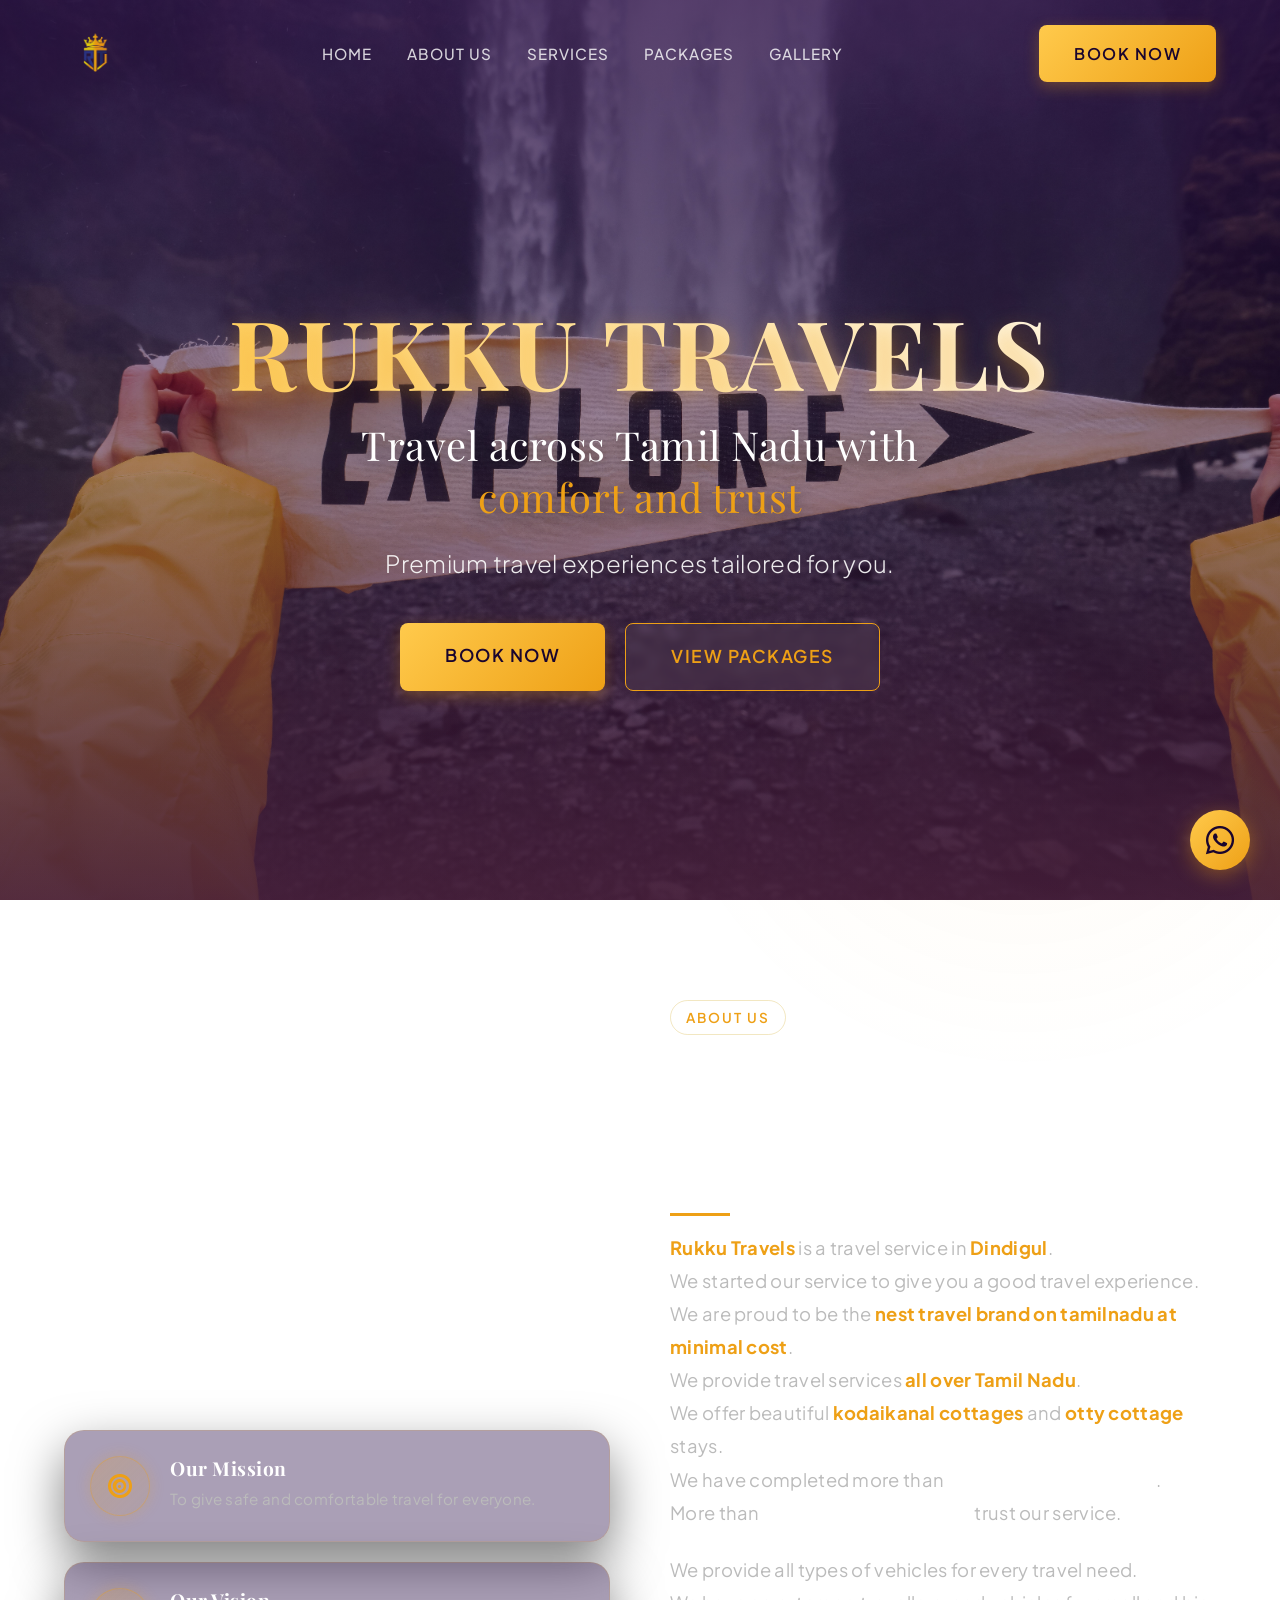
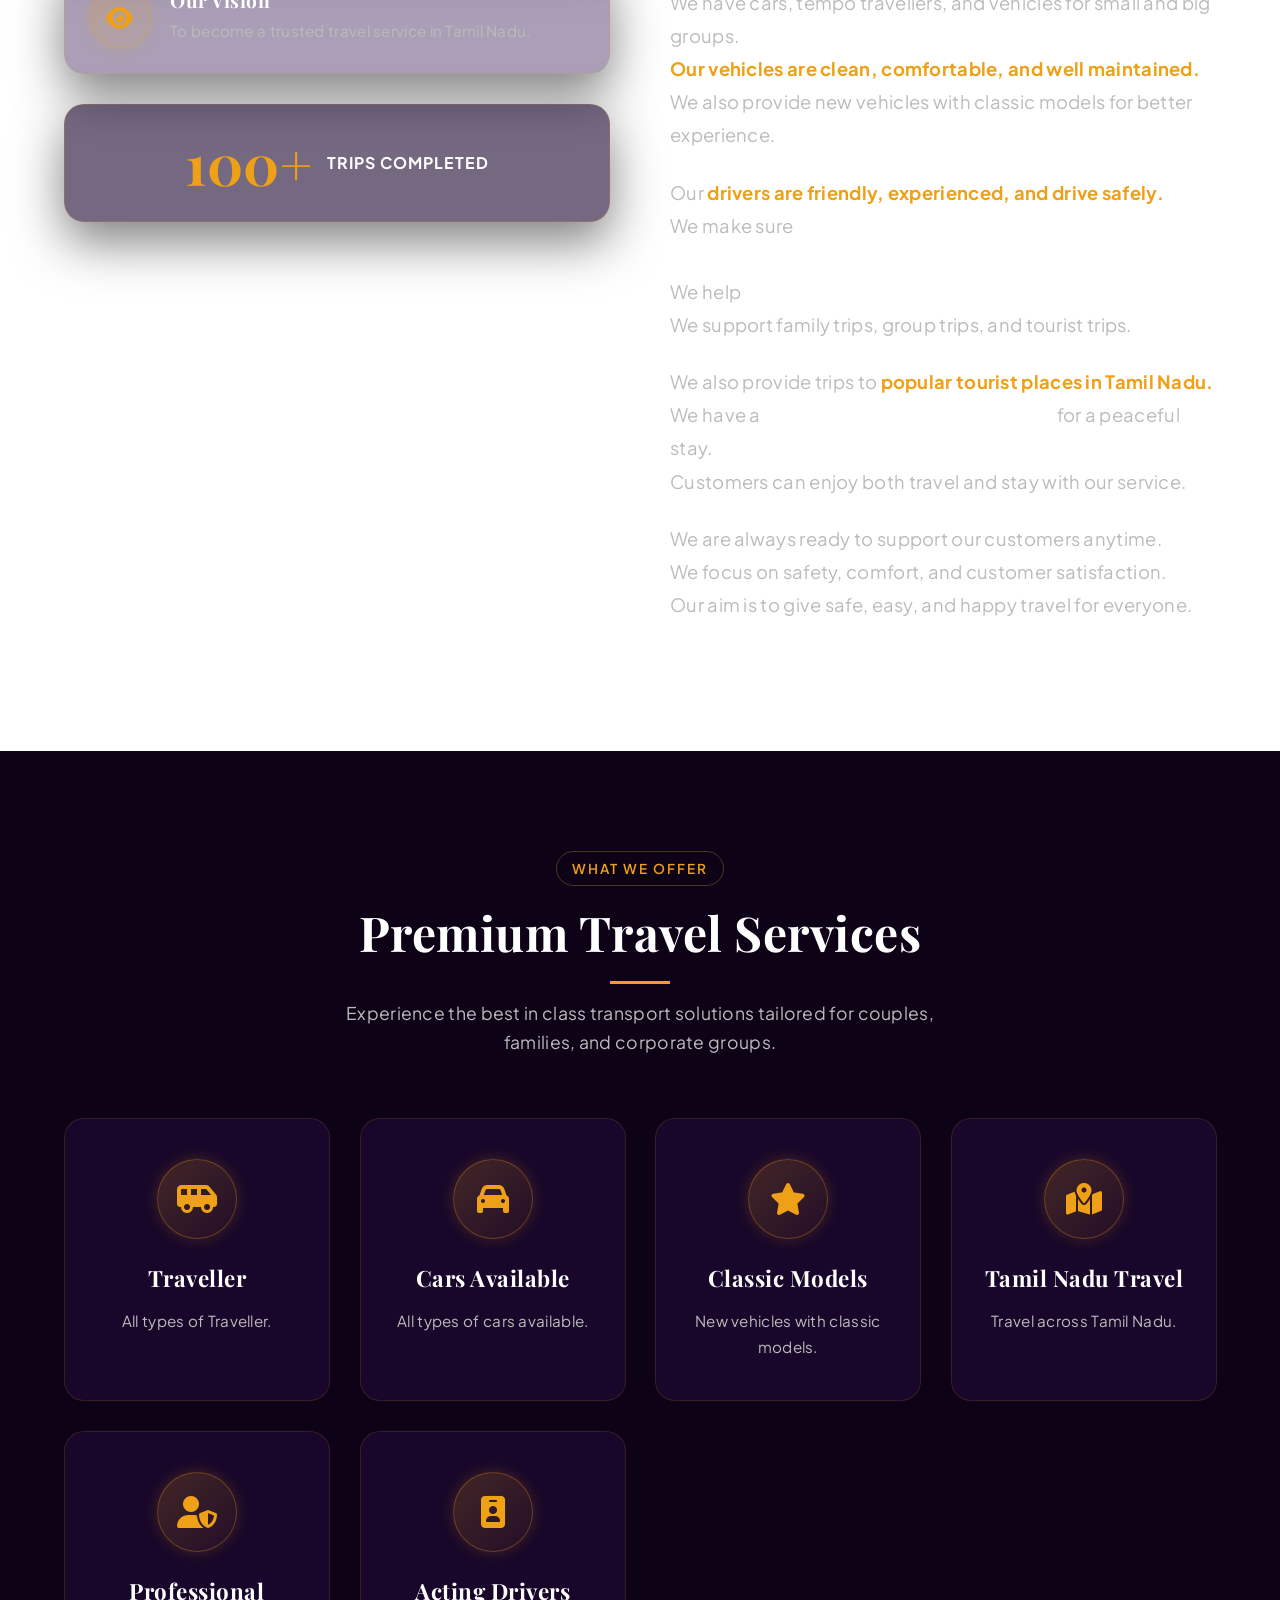
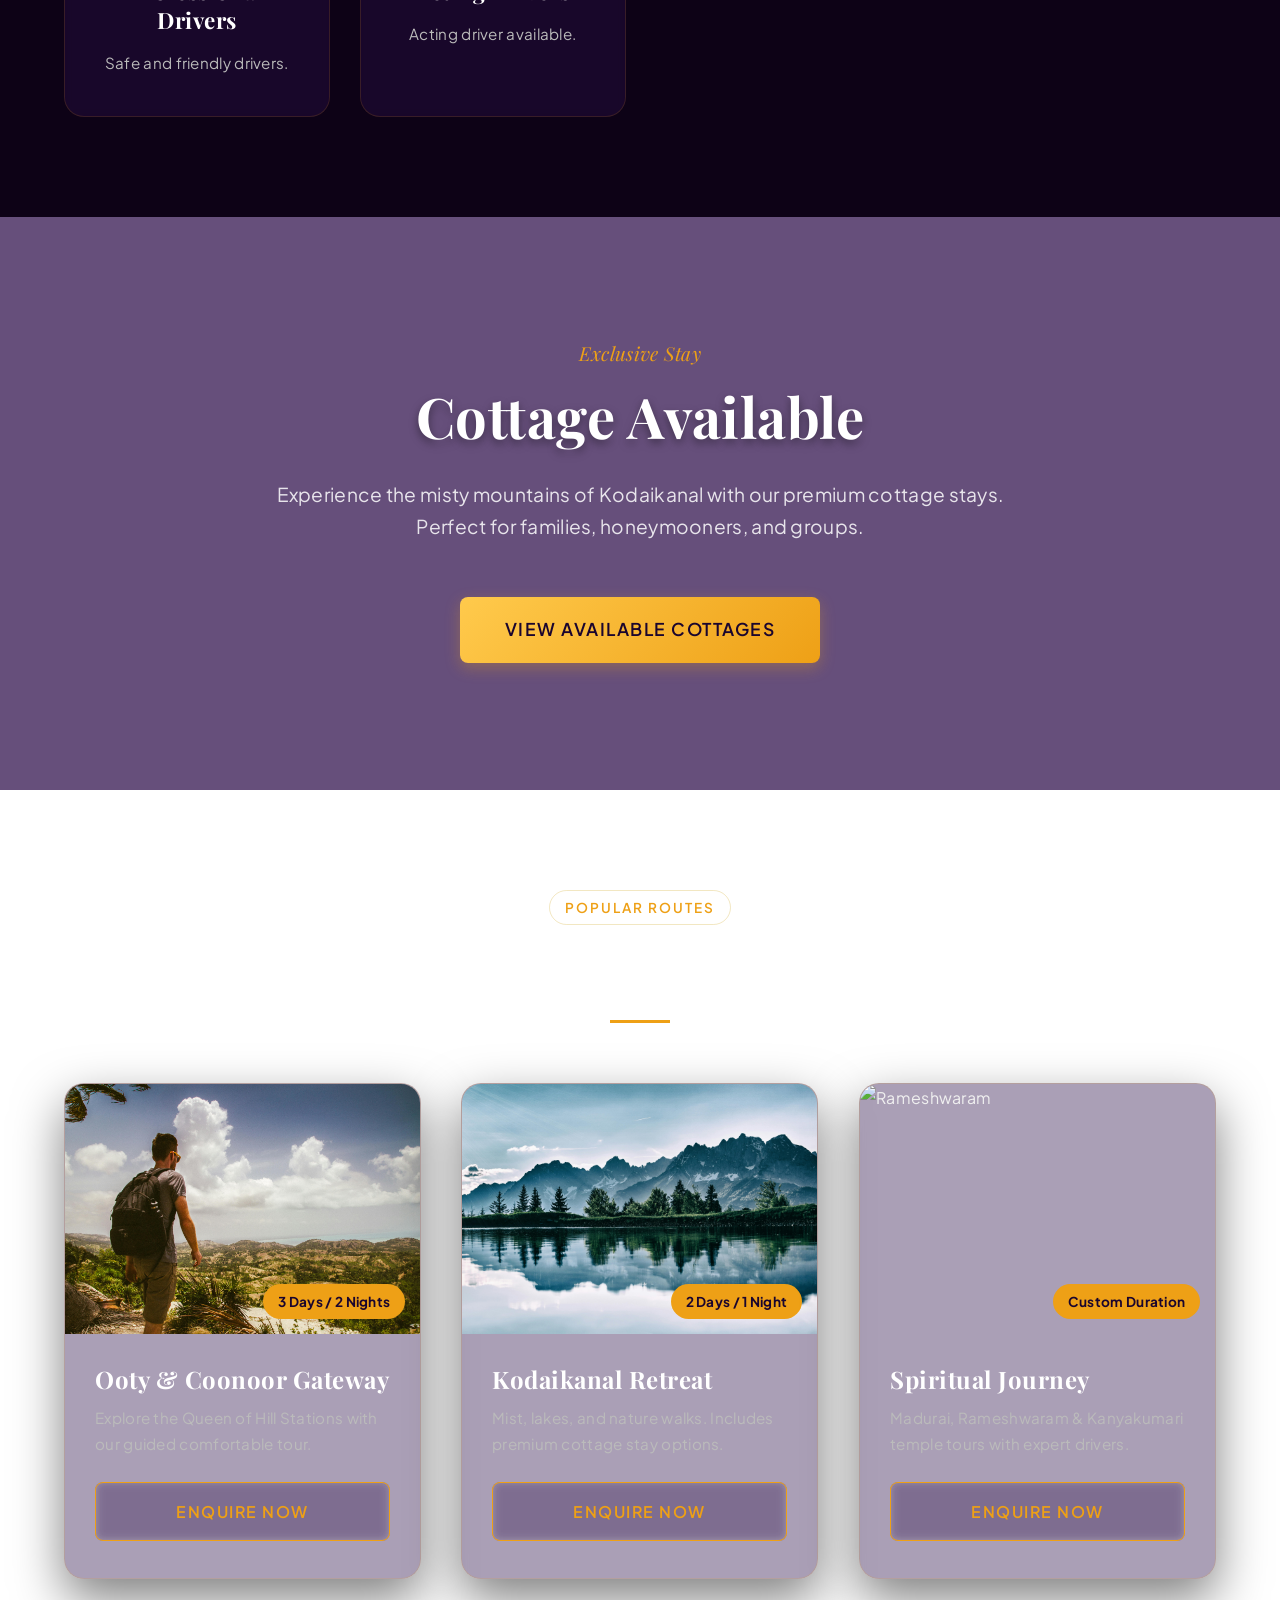
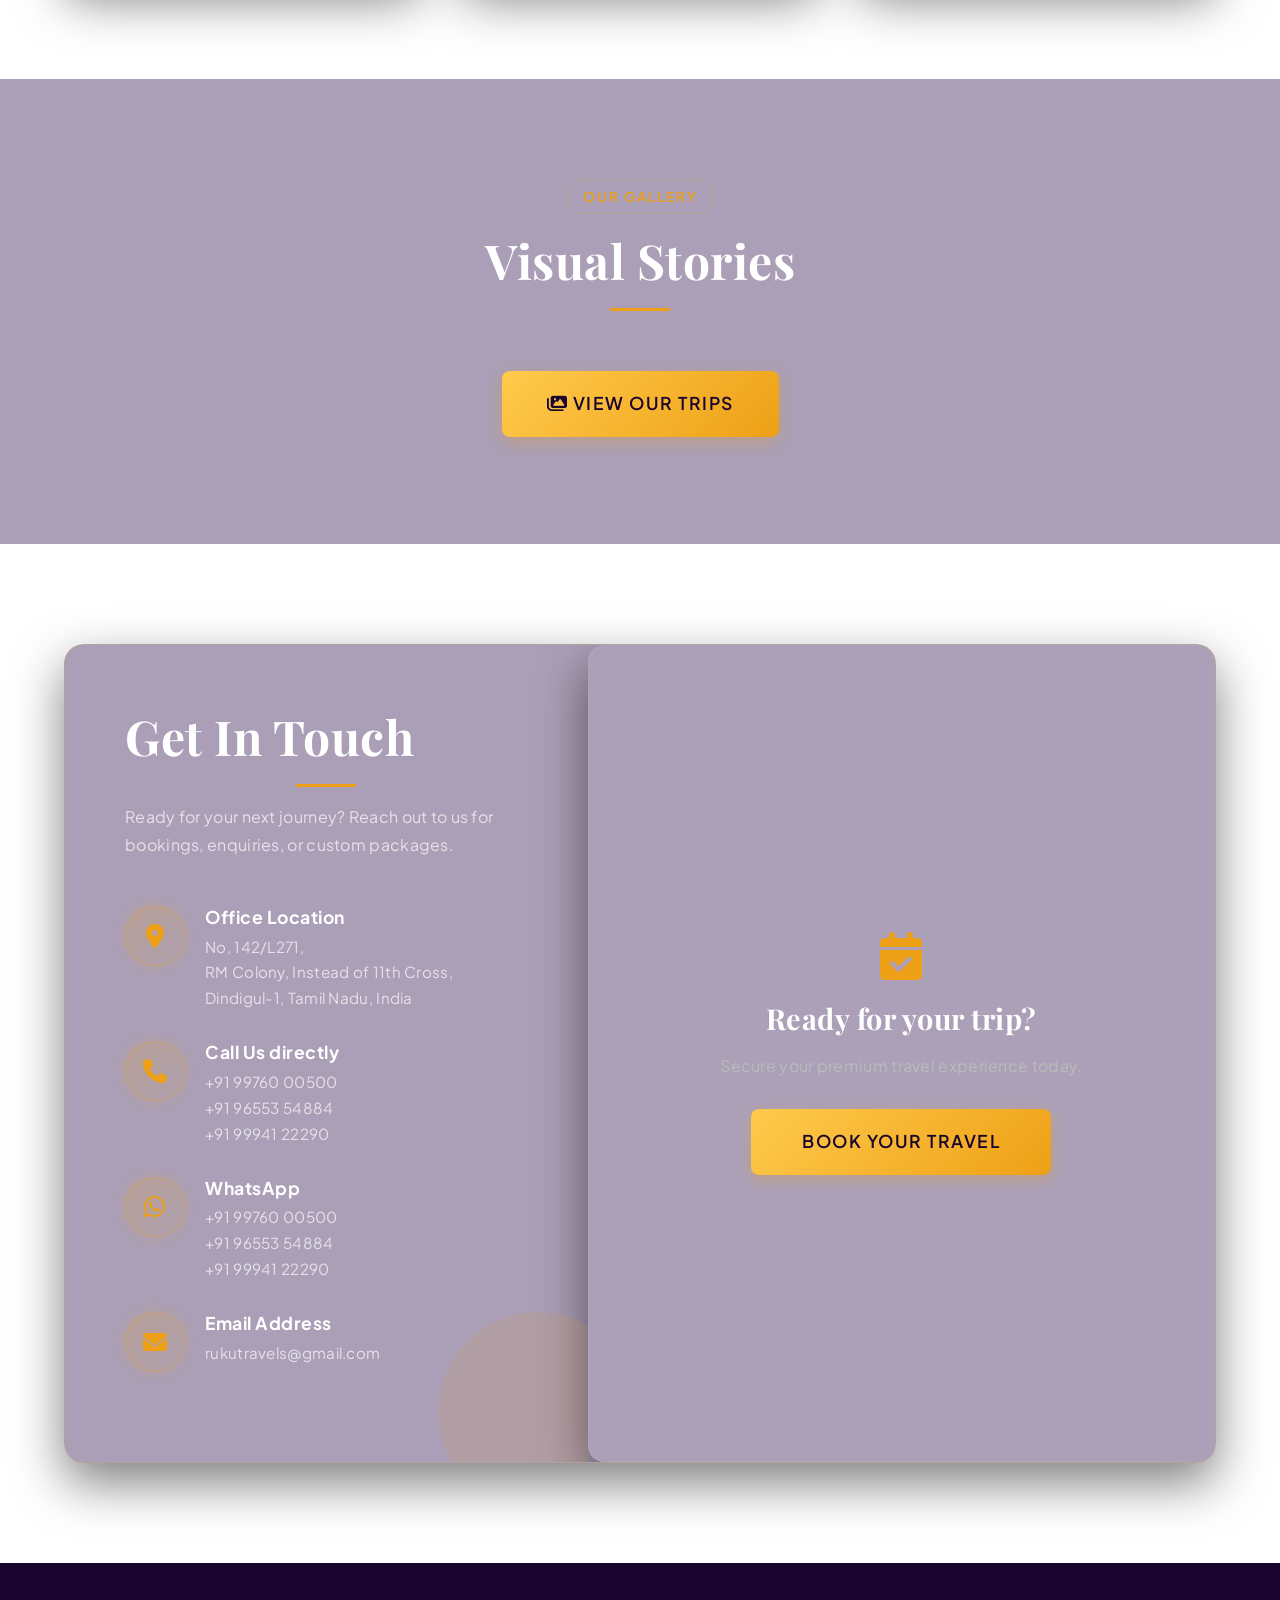
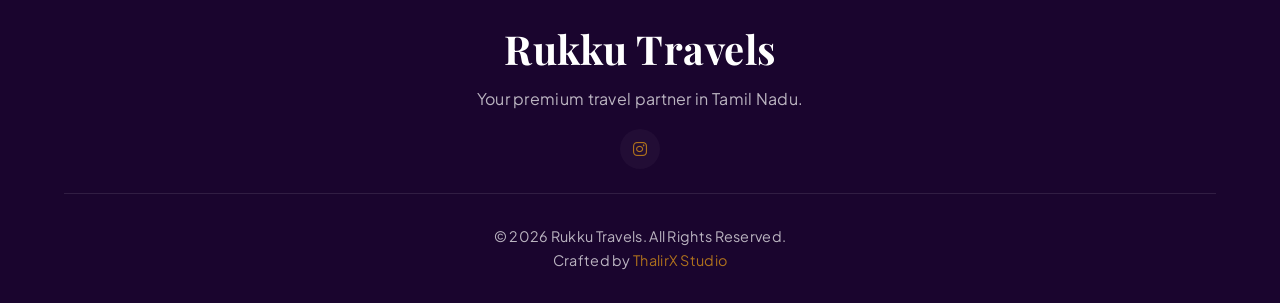
==== index.html @ b8fa9805 "features" ====
<!DOCTYPE html>
<html lang="en">

<head>
    <meta charset="UTF-8">
    <meta name="viewport" content="width=device-width, initial-scale=1.0">
    <title>Rukku Travels | Premium Car Rentals & Tours from Dindigul</title>
    <meta name="description" content="Experience authentic South India with Rukku Travels. Offering luxury car rentals, premium Kodaikanal cottages, and expertly guided spiritual & hill station tours.">
    <meta name="keywords" content="rukku travels, kodaikanal car rental, travel agency in dindigul, best cottages in kodaikanal, luxury car rental dindigul, tamil nadu spiritual tours">
    <meta name="author" content="thalirxtech">
    <meta name="robots" content="index, follow">
    <link rel="canonical" href="https://rukku-travels.com/">
    <meta property="og:site_name" content="Rukku Travels">
    <meta property="og:title" content="Rukku Travels | Premium Car Rentals & Tours from Dindigul">
    <meta property="og:description" content="Experience premium luxury car rentals, cottage bookings, and curated hill station tours based in Dindigul, Tamil Nadu.">
    <meta property="og:type" content="website">
    <meta property="og:image" content="https://rukku-travels.com/assets/images/logo.png">
    <meta name="twitter:card" content="summary_large_image">
    <meta name="twitter:title" content="Rukku Travels | Premium Car Rentals & Tours from Dindigul">
    <meta name="twitter:description" content="Authentic South India with Rukku Travels. Luxury car rentals and premium Kodaikanal cottages.">
    <!-- JSON-LD Schema -->
    <script type="application/ld+json">
    {
      "@context": "https://schema.org",
      "@type": "TravelAgency",
      "name": "Rukku Travels",
      "image": "https://rukku-travels.com/assets/images/logo.png",
      "description": "Premium luxury car rentals, cottage bookings, and curated hill station and spiritual tours based in Dindigul, Tamil Nadu.",
      "@id": "https://rukku-travels.com",
      "url": "https://rukku-travels.com",
      "telephone": "+91-9976000500",
      "address": {
        "@type": "PostalAddress",
        "streetAddress": "Dindigul",
        "addressLocality": "Dindigul",
        "addressRegion": "Tamil Nadu",
        "postalCode": "624001",
        "addressCountry": "IN"
      },
      "geo": {
        "@type": "GeoCoordinates",
        "latitude": 10.3624,
        "longitude": 77.9695
      },
      "areaServed": ["Tamil Nadu", "Kodaikanal", "Madurai", "Chennai"]
    }
    </script>
    <!-- Google Fonts for Premium Typography -->
    <link rel="preconnect" href="https://fonts.googleapis.com">
    <link rel="preconnect" href="https://fonts.gstatic.com" crossorigin>
    <link
        href="https://fonts.googleapis.com/css2?family=Playfair+Display:wght@500;700&family=Plus+Jakarta+Sans:wght@300;400;500;600;700&display=swap"
        rel="stylesheet">
    <!-- Font Awesome for Icons -->
    <link rel="stylesheet" href="https://cdnjs.cloudflare.com/ajax/libs/font-awesome/6.4.0/css/all.min.css">
    <link rel="stylesheet" href="css/styles.css">
</head>

<body>
    <!-- Sparkles Container -->
    <div id="sparkles-container"></div>

    <!-- Preloader -->
    <div class="preloader">
        <div class="loader-logo">RTT</div>
        <div class="loader-line"></div>
    </div>

    <!-- Sticky Glassmorphism Header -->
    <header class="header">
        <div class="container header-container">
            <a href="#" class="logo">
                <span class="logo-icon"><img src="assets/images/logo.png" alt="RT Logo"></span>
            </a>

            <nav class="nav">
                <ul class="nav-list">
                    <li><a href="#home" class="nav-link">Home</a></li>
                    <li><a href="#about" class="nav-link">About Us</a></li>
                    <li><a href="#services" class="nav-link">Services</a></li>
                    <li><a href="#packages" class="nav-link">Packages</a></li>
                    <li><a href="#gallery" class="nav-link">Gallery</a></li>
                </ul>
            </nav>

            <div class="header-cta">
                <a href="#contact" class="btn btn-primary btn-ripple">Book Now</a>
                <button class="mobile-toggle"><i class="fa-solid fa-bars"></i></button>
            </div>
        </div>
    </header>

    <main>
        <!-- Hero Section -->
        <section id="home" class="hero">
            <div class="hero-bg" id="hero-bg-container">
            </div>
            <div class="hero-overlay"></div>
            <div class="container hero-content text-center">
                <h2 class="agency-title">Rukku Travels</h2>
                <h1 class="hero-title">Travel across Tamil Nadu with <br><span class="text-gold">comfort and
                        trust</span></h1>
                <p class="hero-subtitle">Premium travel experiences tailored for you.</p>
                <div class="hero-actions">
                    <a href="#contact" class="btn btn-primary btn-lg btn-ripple">Book Now</a>
                    <a href="#packages" class="btn btn-outline btn-lg">View Packages</a>
                </div>
            </div>
        </section>

        <!-- About Section -->
        <section id="about" class="about section-padding">
            <div class="container">
                <div class="about-grid">
                    <!-- Left Side: Mission, Vision, Trips Completed -->
                    <div class="about-stats scroll-reveal-left">
                        <div class="mission-vision">
                            <div class="mv-box">
                                <i class="fa-solid fa-bullseye icon-gold"></i>
                                <div>
                                    <h4>Our Mission</h4>
                                    <p>To give safe and comfortable travel for everyone.</p>
                                </div>
                            </div>
                            <div class="mv-box">
                                <i class="fa-solid fa-eye icon-gold"></i>
                                <div>
                                    <h4>Our Vision</h4>
                                    <p>To become a trusted travel service in Tamil Nadu.</p>
                                </div>
                            </div>
                            <div class="experience-badge glass-card"
                                style="position: relative; bottom: auto; left: auto; margin-top: 10px; width: 100%; box-shadow: var(--shadow-heavy); justify-content: center;">
                                <h3>100+</h3>
                                <p>Trips Completed</p>
                            </div>
                        </div>
                    </div>

                    <!-- Right Side: About Text -->
                    <div class="about-text scroll-reveal-right">
                        <span class="section-badge">About Us</span>
                        <h2 class="section-title">Your Trusted <br>Travel Partner</h2>
                        <div class="section-desc" style="margin-left: 0; color: var(--text-muted); line-height: 1.8;">
                            <p>
                                <strong class="text-gold">Rukku Travels</strong> is a travel service in <strong
                                    class="text-gold">Dindigul</strong>.<br>
                                We started our service to give you a good travel experience. We are proud to be the <strong class="text-gold">nest travel brand on tamilnadu at minimal cost</strong>.<br>
                                We provide travel services <strong class="text-gold">all over Tamil Nadu</strong>.<br>
                                We offer beautiful <strong class="text-gold">kodaikanal cottages</strong> and <strong class="text-gold">otty cottage</strong> stays.<br>
                                We have completed more than <strong class="text-white">100+ trips successfully</strong>.<br>
                                More than <strong class="text-white">273+ happy customers</strong> trust our service.
                            </p>
                            <p class="mt-4">
                                We provide all types of vehicles for every travel need.<br>
                                We have cars, tempo travellers, and vehicles for small and big groups.<br>
                                <strong class="text-gold">Our vehicles are clean, comfortable, and well
                                    maintained.</strong><br>
                                We also provide new vehicles with classic models for better experience.
                            </p>
                            <p class="mt-4">
                                Our <strong class="text-gold">drivers are friendly, experienced, and drive
                                    safely.</strong><br>
                                We make sure <strong class="text-white">every journey is smooth and without
                                    problems.</strong><br>
                                We help <strong class="text-white">customers plan their trips easily.</strong><br>
                                We support family trips, group trips, and tourist trips.
                            </p>
                            <p class="mt-4">
                                We also provide trips to <strong class="text-gold">popular tourist places in Tamil
                                    Nadu.</strong><br>
                                We have a <strong class="text-white">cottage available in Kodaikanal</strong> for a
                                peaceful stay.<br>
                                Customers can enjoy both travel and stay with our service.
                            </p>
                            <p class="mt-4">
                                We are always ready to support our customers anytime.<br>
                                We focus on safety, comfort, and customer satisfaction.<br>
                                Our aim is to give safe, easy, and happy travel for everyone.
                            </p>
                        </div>
                    </div>
                </div>
            </div>
            </div>
        </section>

        <!-- Services Section -->
        <section id="services" class="services section-padding bg-light">
            <div class="container">
                <div class="section-header text-center scroll-reveal-up">
                    <span class="section-badge">What We Offer</span>
                    <h2 class="section-title">Premium Travel Services</h2>
                    <p class="section-desc">Experience the best in class transport solutions tailored for couples,
                        families, and corporate groups.</p>
                </div>

                <div class="services-grid">
                    <div class="service-card scroll-reveal-up delay-1">
                        <div class="service-icon"><i class="fa-solid fa-van-shuttle"></i></div>
                        <h3>Traveller</h3>
                        <p>All types of Traveller.</p>
                    </div>
                    <div class="service-card scroll-reveal-up delay-2">
                        <div class="service-icon"><i class="fa-solid fa-car"></i></div>
                        <h3>Cars Available</h3>
                        <p>All types of cars available.</p>
                    </div>
                    <div class="service-card scroll-reveal-up delay-3">
                        <div class="service-icon"><i class="fa-solid fa-star"></i></div>
                        <h3>Classic Models</h3>
                        <p>New vehicles with classic models.</p>
                    </div>
                    <div class="service-card scroll-reveal-up delay-4">
                        <div class="service-icon"><i class="fa-solid fa-map-location-dot"></i></div>
                        <h3>Tamil Nadu Travel</h3>
                        <p>Travel across Tamil Nadu.</p>
                    </div>
                    <div class="service-card scroll-reveal-up delay-5">
                        <div class="service-icon"><i class="fa-solid fa-user-shield"></i></div>
                        <h3>Professional Drivers</h3>
                        <p>Safe and friendly drivers.</p>
                    </div>
                    <div class="service-card scroll-reveal-up delay-6">
                        <div class="service-icon"><i class="fa-solid fa-id-badge"></i></div>
                        <h3>Acting Drivers</h3>
                        <p>Acting driver available.</p>
                    </div>
                </div>
            </div>
        </section>

        <!-- Special Feature Section -->
        <section class="special-feature">
            <div class="feature-bg" style="background-image: url('assets/images/6.jpeg');"></div>
            <div class="feature-overlay"></div>
            <div class="container text-center feature-content scroll-reveal-up">
                <span class="accent-text text-gold">Exclusive Stay</span>
                <h2 class="feature-title">Cottage Available</h2>
                <p class="feature-desc">Experience the misty mountains of Kodaikanal with our premium cottage stays.
                    Perfect for families, honeymooners, and groups.</p>
                <a href="available-cottages.html" class="btn btn-primary btn-lg btn-ripple mt-4">View Available
                    Cottages</a>
            </div>
        </section>

        <!-- Packages Section -->
        <section id="packages" class="packages section-padding">
            <div class="container">
                <div class="section-header text-center scroll-reveal-up">
                    <span class="section-badge">Popular Routes</span>
                    <h2 class="section-title">Curated Travel Packages</h2>
                </div>

                <div class="packages-grid">
                    <!-- Package 1 -->
                    <div class="package-card scroll-reveal-up delay-1">
                        <div class="pkg-img">
                            <img src="assets/images/2.jpeg" alt="Ooty" loading="lazy">
                            <div class="duration-badge">3 Days / 2 Nights</div>
                        </div>
                        <div class="pkg-content">
                            <h3>Ooty & Coonoor Gateway</h3>
                            <p>Explore the Queen of Hill Stations with our guided comfortable tour.</p>
                            <a href="#contact" class="btn btn-outline btn-full">Enquire Now</a>
                        </div>
                    </div>
                    <!-- Package 2 -->
                    <div class="package-card scroll-reveal-up delay-2">
                        <div class="pkg-img">
                            <img src="assets/images/5.jpeg" alt="Kodaikanal" loading="lazy">
                            <div class="duration-badge">2 Days / 1 Night</div>
                        </div>
                        <div class="pkg-content">
                            <h3>Kodaikanal Retreat</h3>
                            <p>Mist, lakes, and nature walks. Includes premium cottage stay options.</p>
                            <a href="#contact" class="btn btn-outline btn-full">Enquire Now</a>
                        </div>
                    </div>
                    <!-- Package 3 -->
                    <div class="package-card scroll-reveal-up delay-3">
                        <div class="pkg-img">
                            <img src="assets/images/3.jpeg" alt="Rameshwaram" loading="lazy">
                            <div class="duration-badge">Custom Duration</div>
                        </div>
                        <div class="pkg-content">
                            <h3>Spiritual Journey</h3>
                            <p>Madurai, Rameshwaram & Kanyakumari temple tours with expert drivers.</p>
                            <a href="#contact" class="btn btn-outline btn-full">Enquire Now</a>
                        </div>
                    </div>
                </div>
            </div>
        </section>

        <!-- Gallery Section -->
        <section id="gallery" class="gallery section-padding bg-dark">
            <div class="container">
                <div class="section-header text-center scroll-reveal-up">
                    <span class="section-badge border-gold">Our Gallery</span>
                    <h2 class="section-title text-white">Visual Stories</h2>
                </div>

                <div class="text-center mt-5">
                    <a href="gallery.html" class="btn btn-primary btn-lg btn-ripple">
                        <i class="fa-solid fa-images mr-2"></i> View Our Trips
                    </a>
                </div>
            </div>
        </section>

        <!-- Contact Section -->
        <section id="contact" class="contact section-padding">
            <div class="container">
                <div class="contact-wrapper glass-panel scroll-reveal-up">
                    <div class="contact-info">
                        <h2 class="section-title text-white">Get In Touch</h2>
                        <p class="text-light-blue mt-3">Ready for your next journey? Reach out to us for bookings,
                            enquiries, or custom packages.</p>

                        <div class="contact-details mt-5">
                            <div class="c-item">
                                <div class="c-icon"><i class="fa-solid fa-location-dot"></i></div>
                                <div>
                                    <h5>Office Location</h5>
                                    <p>No, 142/L271,<br>
                                       RM Colony, Instead of 11th Cross,<br> 
                                       Dindigul-1, Tamil Nadu, India</p>
                                </div>
                            </div>
                            <div class="c-item">
                                <div class="c-icon"><i class="fa-solid fa-phone"></i></div>
                                <div>
                                    <h5>Call Us directly</h5>
                                    <p>
                                        <a href="tel:+919976000500" class="hover-gold">+91 99760 00500</a><br>
                                        <a href="tel:+919655354884" class="hover-gold">+91 96553 54884</a><br>
                                        <a href="tel:+919994122290" class="hover-gold">+91 99941 22290</a>
                                    </p>
                                </div>
                            </div>
                            <div class="c-item">
                                <div class="c-icon"><i class="fa-brands fa-whatsapp"></i></div>
                                <div>
                                    <h5>WhatsApp</h5>
                                    <p>
                                        <a href="https://wa.me/919976000500" class="hover-gold">+91 99760 00500</a><br>
                                        <a href="https://wa.me/919655354884" class="hover-gold">+91 96553 54884</a><br>
                                        <a href="https://wa.me/919994122290" class="hover-gold">+91 99941 22290</a>
                                    </p>
                                </div>
                            </div>
                            <div class="c-item">
                                <div class="c-icon"><i class="fa-solid fa-envelope"></i></div>
                                <div>
                                    <h5>Email Address</h5>
                                    <p><a href="mailto:rukutravels@gmail.com"
                                            class="hover-gold">rukutravels@gmail.com</a></p>
                                </div>
                            </div>
                        </div>
                    </div>
                    <div class="contact-form-container"
                        style="display: flex; flex-direction: column; justify-content: center; align-items: center; text-align: center; padding: 50px 40px; background: rgba(255,255,255,0.02); border-radius: 16px; border: 1px solid rgba(255,255,255,0.05); box-shadow: var(--shadow-heavy);">
                        <i class="fa-solid fa-calendar-check"
                            style="font-size: 3rem; color: var(--gold-primary); margin-bottom: 20px;"></i>
                        <h3 style="margin-bottom: 15px; font-size: 1.8rem; color: var(--white);">Ready for your trip?
                        </h3>
                        <p style="color: var(--text-muted); margin-bottom: 30px;">Secure your premium travel experience
                            today.</p>
                        <a href="booking.html" class="btn btn-primary btn-full btn-ripple"
                            style="font-size: 1.1rem; padding: 18px; max-width: 300px;"> Book Your Travel</a>
                    </div>
                </div>
            </div>
        </section>
    </main>

    <!-- Footer -->
    <footer class="footer">
        <div class="container footer-content text-center">
            <h3 class="footer-logo">Rukku Travels</h3>
            <p>Your premium travel partner in Tamil Nadu.</p>
            <div class="social-links mt-3">
                <a href="https://www.instagram.com/rukkutravels_dindigul?igsh=MWUzM3dqNDk4Y2owMQ==" target="_blank"
                    rel="noopener noreferrer"><i class="fa-brands fa-instagram"></i></a>
            </div>
            <div class="footer-bottom mt-4">
                <p>&copy; 2026 Rukku Travels. All Rights Reserved.<br>
                    Crafted by
                    <a href="https://thalirxstudio.netlify.app/" target="_blank" rel="noopener noreferrer">
                        ThalirX Studio
                    </a>
                </p>
            </div>
        </div>
    </footer>

    <!-- Floating WhatsApp Button -->
    <a href="https://wa.me/919976000500" class="floating-whatsapp" target="_blank" rel="noopener noreferrer">
        <i class="fa-brands fa-whatsapp"></i>
    </a>

    <!-- Lightbox -->
    <div id="lightbox" class="lightbox">
        <span class="lightbox-close"><i class="fa-solid fa-xmark"></i></span>
        <img class="lightbox-content" id="lightbox-img">
    </div>

    <!-- GSAP and ScrollTrigger -->
    <script src="https://cdnjs.cloudflare.com/ajax/libs/gsap/3.12.2/gsap.min.js"></script>
    <script src="https://cdnjs.cloudflare.com/ajax/libs/gsap/3.12.2/ScrollTrigger.min.js"></script>
    <!-- Custom Script -->
    <script src="js/scripts.js"></script>
</body>

</html>
---- css/styles.css ----
/* =========================================================================
   RUKKU TRAVELS - PREMIUM STYLESHEET
   ========================================================================= */

/* --- Variables & Theme Setup --- */
:root {
    /* Brand Colors */
    --gold-primary: #EEA016; 
    --gold-light: #FFCA4C;
    --gold-dark: #C67D0A;
    
    --navy-bg: #2C0F4A;  /* Deep Purple */
    --navy-blue: #4B1A7A; /* Lighter Purple */
    --navy-dark: #1A052E; /* Very Deep Purple */

    /* Neutrals */
    --white: #FFFFFF;
    --dark-surface: rgba(44, 15, 74, 0.4);
    --black-bg: #0D0216;
    --text-main: #F0F0F0;
    --text-muted: #BBBBBB;
    --black-overlay: rgba(13, 2, 22, 0.85);

    /* Typography */
    --font-heading: 'Playfair Display', serif;
    --font-body: 'Plus Jakarta Sans', sans-serif;

    /* Transitions & Shadows */
    --trans-fast: 0.3s cubic-bezier(0.25, 0.8, 0.25, 1);
    --trans-slow: 0.6s cubic-bezier(0.25, 0.8, 0.25, 1);
    --shadow-soft: 0 10px 30px rgba(0, 0, 0, 0.2);
    --shadow-heavy: 0 20px 50px rgba(0, 0, 0, 0.5); 
    --shadow-gold: 0 10px 25px rgba(238, 160, 22, 0.3);

    /* Glassmorphism */
    --glass-bg: rgba(44, 15, 74, 0.3);
    --glass-border: rgba(238, 160, 22, 0.15);
    --glass-dark-bg: rgba(26, 5, 46, 0.6); 
}

/* --- Base Reset & Setup --- */
* {
    margin: 0;
    padding: 0;
    box-sizing: border-box;
}

html {
    scroll-behavior: smooth;
    font-size: 16px;
    overflow-x: hidden;
}

body {
    font-family: var(--font-body);
    color: var(--text-main);
    background: linear-gradient(135deg, #1A052E 0%, #0D0216 100%);
    background-attachment: fixed;
    line-height: 1.7;
    letter-spacing: 0.3px;
    overflow-x: hidden;
    -webkit-font-smoothing: antialiased;
    position: relative;
    z-index: 0;
}

/* Background Ambient Glow */
body::before {
    content: '';
    position: fixed;
    top: -20%; left: -10%;
    width: 60vw; height: 60vw;
    background: radial-gradient(circle, rgba(75, 26, 122, 0.15) 0%, transparent 70%);
    z-index: -1; pointer-events: none;
}

body::after {
    content: '';
    position: fixed;
    bottom: -20%; right: -10%;
    width: 60vw; height: 60vw;
    background: radial-gradient(circle, rgba(238, 160, 22, 0.05) 0%, transparent 70%);
    z-index: -1; pointer-events: none;
}

h1, h2, h3, h4, h5, h6 {
    font-family: var(--font-heading);
    color: var(--white);
    line-height: 1.3;
    letter-spacing: 0.5px;
}

a {
    text-decoration: none;
    color: inherit;
}

img {
    max-width: 100%;
    height: auto;
    display: block;
}

ul {
    list-style: none;
}

.container {
    width: 90%;
    max-width: 1280px;
    margin: 0 auto;
}

.section-padding {
    padding: 100px 0;
}

.text-center { text-align: center; }
.text-gold { color: var(--gold-primary); }
.text-white { color: var(--white); }
.text-light-blue { color: rgba(255,255,255,0.7); }
.bg-light { background-color: var(--black-bg); }
.bg-dark { background-color: var(--dark-surface); }
.mt-3 { margin-top: 1rem; }
.mt-4 { margin-top: 1.5rem; }
.mt-5 { margin-top: 3rem; }
.ml-2 { margin-left: 0.5rem; }
.mx-1 { margin: 0 0.25rem; }

/* --- Loaders --- */
.preloader {
    position: fixed;
    top: 0;
    left: 0;
    width: 100%;
    height: 100%;
    background-color: var(--navy-dark);
    z-index: 9999;
    display: flex;
    flex-direction: column;
    justify-content: center;
    align-items: center;
    transition: opacity 0.6s ease-out;
}

.preloader.hidden {
    opacity: 0;
    pointer-events: none;
}

.loader-logo {
    font-family: var(--font-heading);
    font-size: 3rem;
    color: var(--gold-primary);
    font-weight: 700;
    margin-bottom: 20px;
}

.loader-line {
    width: 100px;
    height: 2px;
    background: rgba(212, 175, 55, 0.2);
    position: relative;
    overflow: hidden;
}

.loader-line::after {
    content: '';
    position: absolute;
    top: 0;
    left: 0;
    height: 100%;
    width: 40px;
    background: var(--gold-primary);
    animation: loader 1.5s infinite ease-in-out;
}

@keyframes loader {
    0% { left: -40px; }
    100% { left: 100px; }
}

/* --- Buttons --- */
.btn {
    display: inline-block;
    padding: 15px 35px;
    font-size: 1rem;
    font-weight: 600;
    font-family: var(--font-body);
    border-radius: 8px; /* Softer radius */
    cursor: pointer;
    transition: transform 0.4s ease, box-shadow 0.4s ease, border-color 0.4s ease, background 0.4s ease, color 0.4s ease;
    text-transform: uppercase;
    letter-spacing: 1.5px;
    border: none;
    outline: none;
    position: relative;
    overflow: hidden;
}

.btn-primary {
    background: linear-gradient(135deg, var(--gold-light), var(--gold-primary));
    color: var(--navy-dark);
    box-shadow: 0 5px 15px rgba(238, 160, 22, 0.3);
}

.btn-primary:hover {
    transform: translateY(-3px) scale(1.02);
    box-shadow: 0 10px 30px rgba(238, 160, 22, 0.6);
}

.btn-outline {
    background: rgba(255, 255, 255, 0.05); /* Slight glass */
    backdrop-filter: blur(5px);
    color: var(--gold-primary);
    border: 1px solid var(--gold-primary);
}

.btn-outline:hover {
    background: rgba(238, 160, 22, 0.1);
    color: var(--white);
    transform: translateY(-2px);
    box-shadow: 0 5px 20px rgba(238, 160, 22, 0.3);
}

.btn-lg {
    padding: 18px 45px;
    font-size: 1.1rem;
}

.btn-full {
    width: 100%;
    text-align: center;
}

.btn-ripple::after {
    content: '';
    position: absolute;
    transform: translate(-50%, -50%) scale(0);
    width: 0;
    height: 0;
    border-radius: 50%;
    background: rgba(255, 255, 255, 0.3);
    opacity: 1;
    transition: transform 0.5s, opacity 1s;
}

.btn-ripple:active::after {
    transform: translate(-50%, -50%) scale(5);
    opacity: 0;
    transition: 0s;
}

/* --- Header / Navigation --- */
.header {
    position: fixed;
    top: 0;
    left: 0;
    width: 100%;
    z-index: 1000;
    padding: 25px 0;
    transition: var(--trans-fast);
    background: transparent;
}

.header.scrolled {
    padding: 15px 0;
    background: rgba(38, 5, 67, 0.85); /* Purple glass */
    backdrop-filter: blur(4px);
    -webkit-backdrop-filter: blur(4px);
    will-change: transform, opacity;
    box-shadow: var(--shadow-soft);
    border-bottom: 1px solid rgba(255, 255, 255, 0.05);
}

.header-container {
    display: flex;
    justify-content: space-between;
    align-items: center;
}

.logo {
    display: flex;
    align-items: center;
    gap: 10px;
    color: var(--white);
    font-family: var(--font-heading);
    transition: var(--trans-fast);
}

.logo img {
    height: 50px;
    width: auto;
}

.logo-text {
    font-size: 1.2rem;
    font-weight: 700;
    line-height: 1.1;
    letter-spacing: 1px;
    text-transform: uppercase;
}

.nav-list {
    display: flex;
    gap: 35px;
}

.nav-link {
    color: var(--white);
    font-size: 0.95rem;
    font-weight: 500;
    text-transform: uppercase;
    letter-spacing: 1px;
    position: relative;
    opacity: 0.8;
    transition: var(--trans-fast);
}

.nav-link::after {
    content: '';
    position: absolute;
    bottom: -5px;
    left: 0;
    width: 0;
    height: 2px;
    background-color: var(--gold-primary);
    transition: var(--trans-fast);
}

.nav-link:hover, .nav-link.active {
    opacity: 1;
    color: var(--gold-primary);
}

.nav-link:hover::after, .nav-link.active::after {
    width: 100%;
}

.header-cta {
    display: flex;
    align-items: center;
    gap: 20px;
}

.mobile-toggle {
    display: none;
    background: none;
    border: none;
    color: var(--white);
    font-size: 1.8rem;
    cursor: pointer;
}

/* --- Base Layout Utilities --- */
.section-header {
    margin-bottom: 60px;
}

.section-badge {
    display: inline-block;
    padding: 5px 15px;
    font-size: 0.85rem;
    font-weight: 600;
    text-transform: uppercase;
    letter-spacing: 2px;
    color: var(--gold-primary);
    border: 1px solid rgba(212, 175, 55, 0.3);
    border-radius: 30px;
    margin-bottom: 15px;
}

.section-title {
    font-size: 3rem;
    margin-bottom: 15px;
    position: relative;
    padding-bottom: 20px;
}

.section-title::after {
    content: '';
    position: absolute;
    bottom: 0;
    left: 50%;
    transform: translateX(-50%);
    width: 60px;
    height: 3px;
    background-color: var(--gold-primary);
}

.text-center .section-title::after {
    left: 50%;
    transform: translateX(-50%);
}

.about-text .section-title::after {
    left: 0;
    transform: none;
}

.section-desc {
    font-size: 1.1rem;
    color: var(--text-muted);
    max-width: 600px;
    margin: 0 auto;
}

/* --- Hero Section --- */
.hero {
    position: relative;
    height: 100vh;
    display: flex;
    align-items: center;
    justify-content: center;
    overflow: hidden;
}

.hero-bg {
    position: absolute;
    top: 0;
    left: 0;
    width: 100%;
    height: 100%;
    z-index: 1;
}

.hero-slide {
    position: absolute;
    top: -5%;
    left: -5%;
    width: 110%;
    height: 110%;
    background-size: cover;
    background-position: center;
    background-repeat: no-repeat;
    opacity: 0;
    transition: opacity 1.5s ease;
    transform: scale(1.05);
}

.hero-slide.active {
    opacity: 1;
}

.hero-slide.anim-zoom {
    animation: slowZoom 8s linear infinite alternate;
}

@keyframes slowZoom {
    0% { transform: scale(1); }
    100% { transform: scale(1.1); }
}

.hero-overlay {
    position: absolute;
    top: 0;
    left: 0;
    width: 100%;
    height: 100%;
    background: linear-gradient(to bottom, rgba(38, 5, 67, 0.7) 0%, rgba(38, 5, 67, 0.4) 50%, rgba(38, 5, 67, 0.9) 100%);
    z-index: 2;
}

.hero::after {
    content: '';
    position: absolute;
    bottom: 0px;
    left: 0;
    width: 100%;
    height: 50%;
    background: linear-gradient(transparent, rgba(238, 160, 22, 0.15));
    z-index: 2;
    pointer-events: none;
}

.hero-content {
    position: relative;
    z-index: 3;
    padding-top: 80px;
}

.agency-title {
    font-size: 6rem;
    font-family: var(--font-heading);
    margin-bottom: 5px;
    letter-spacing: 3px;
    text-transform: uppercase;
    background: linear-gradient(to right, var(--gold-light) 0%, #FFFFFF 50%, var(--gold-light) 100%);
    background-size: 200% auto;
    -webkit-background-clip: text;
    background-clip: text;
    -webkit-text-fill-color: transparent;
    animation: goldShine 4s linear infinite;
    text-shadow: 0 5px 20px rgba(238, 160, 22, 0.4);
}

@keyframes goldShine {
    to {
      background-position: 200% center;
    }
}

.hero-title {
    font-size: 2.5rem;
    color: var(--white);
    margin-bottom: 20px;
    text-shadow: 0 5px 15px rgba(0,0,0,0.5);
    font-weight: 300;
}

.hero-subtitle {
    font-size: 1.5rem;
    color: var(--white);
    opacity: 0.9;
    margin-bottom: 40px;
    font-weight: 300;
}

.hero-actions {
    display: flex;
    gap: 20px;
    justify-content: center;
}

/* --- About Section --- */
.about-grid {
    display: grid;
    grid-template-columns: 1fr 1fr;
    gap: 60px;
    align-items: center;
}

.about-text .section-title {
    font-size: 3.5rem;
}

.about-text .section-desc {
    margin: 0;
    margin-bottom: 30px;
    font-size: 1.15rem;
}

.mission-vision {
    display: flex;
    flex-direction: column;
    gap: 20px;
}

.mv-box {
    display: flex;
    gap: 20px;
    background: var(--dark-surface);
    backdrop-filter: blur(4px);
    -webkit-backdrop-filter: blur(4px);
    will-change: transform, opacity;
    padding: 25px;
    border-radius: 20px;
    box-shadow: var(--shadow-heavy);
    border: 1px solid var(--glass-border);
    transition: transform 0.4s ease, box-shadow 0.4s ease, border-color 0.4s ease, background 0.4s ease, color 0.4s ease;
}

.mv-box:hover {
    transform: translateX(10px) translateY(-5px);
    box-shadow: 0 15px 35px rgba(238, 160, 22, 0.15);
    border-color: rgba(238, 160, 22, 0.4);
}

.mv-box i {
    display: inline-flex;
    justify-content: center;
    align-items: center;
    min-width: 60px;
    height: 60px;
    background: linear-gradient(135deg, rgba(238, 160, 22, 0.2), rgba(238, 160, 22, 0.05));
    border-radius: 50%;
    border: 1px solid rgba(238, 160, 22, 0.3);
    color: var(--gold-primary);
    font-size: 1.5rem;
    box-shadow: 0 0 15px rgba(238, 160, 22, 0.2);
    transition: var(--trans-fast);
}

.mv-box:hover i {
    transform: scale(1.1);
    box-shadow: 0 0 25px rgba(238, 160, 22, 0.5);
}

.mv-box h4 {
    font-size: 1.2rem;
    margin-bottom: 5px;
}

.mv-box p {
    color: var(--text-muted);
    font-size: 0.95rem;
}

.about-visual .img-wrapper {
    position: relative;
    border-radius: 20px;
    overflow: hidden;
    box-shadow: var(--shadow-heavy);
}

.about-img {
    width: 100%;
    height: 600px;
    object-fit: cover;
    transition: transform 1s ease;
}

.about-visual:hover .about-img {
    transform: scale(1.05);
}

.experience-badge {
    position: absolute;
    bottom: -30px;
    left: -30px;
    background: var(--glass-dark-bg);
    backdrop-filter: blur(4px);
    -webkit-backdrop-filter: blur(4px);
    will-change: transform, opacity;
    padding: 30px;
    border-radius: 20px;
    display: flex;
    align-items: center;
    gap: 15px;
    box-shadow: 0 20px 40px rgba(0, 0, 0, 0.5), 0 0 20px rgba(238, 160, 22, 0.2);
    border: 1px solid var(--glass-border);
    z-index: 2;
}

.experience-badge h3 {
    font-size: 3.5rem;
    color: var(--gold-primary);
    line-height: 1;
}

.experience-badge p {
    font-size: 1rem;
    font-weight: 700;
    text-transform: uppercase;
    color: var(--white);
    line-height: 1.2;
    letter-spacing: 1px;
}

/* --- Services Section --- */
.services-grid {
    display: grid;
    grid-template-columns: repeat(4, 1fr);
    gap: 30px;
}

.service-card {
    background: var(--dark-surface);
    backdrop-filter: blur(4px);
    -webkit-backdrop-filter: blur(4px);
    will-change: transform, opacity;
    padding: 40px 30px;
    border-radius: 20px;
    text-align: center;
    transition: transform 0.4s ease, box-shadow 0.4s ease, border-color 0.4s ease, background 0.4s ease, color 0.4s ease;
    position: relative;
    overflow: hidden;
    border: 1px solid var(--glass-border);
    z-index: 1;
}

.service-card::before {
    content: '';
    position: absolute;
    top: 0;
    left: 0;
    width: 100%;
    height: 100%;
    background: linear-gradient(135deg, rgba(238,160,22,0.1), transparent);
    z-index: -1;
    opacity: 0;
    transition: var(--trans-fast);
}

.service-icon {
    width: 80px;
    height: 80px;
    background: linear-gradient(135deg, rgba(238, 160, 22, 0.2), rgba(238, 160, 22, 0.05));
    border-radius: 50%;
    border: 1px solid rgba(238, 160, 22, 0.3);
    display: inline-flex;
    justify-content: center;
    align-items: center;
    font-size: 2rem;
    color: var(--gold-primary);
    margin-bottom: 25px;
    box-shadow: 0 0 15px rgba(238, 160, 22, 0.2);
    transition: var(--trans-fast);
}

.service-card h3 {
    font-size: 1.4rem;
    margin-bottom: 15px;
    transition: var(--trans-fast);
}

.service-card p {
    color: var(--text-muted);
    font-size: 0.95rem;
    transition: var(--trans-fast);
}

.service-card:hover {
    transform: translateY(-15px);
    box-shadow: 0 20px 40px rgba(0, 0, 0, 0.6), 0 0 20px rgba(238, 160, 22, 0.2);
    border-color: rgba(238, 160, 22, 0.4);
}

.service-card:hover::before {
    opacity: 1;
}

.service-card:hover .service-icon {
    transform: scale(1.1);
    box-shadow: 0 0 25px rgba(238, 160, 22, 0.5);
}

.service-card:hover h3,
.service-card:hover p {
    color: var(--white);
}

/* --- Special Feature --- */
.special-feature {
    position: relative;
    padding: 120px 0;
    overflow: hidden;
}

.feature-bg {
    position: absolute;
    top: 0;
    left: 0;
    width: 100%;
    height: 100%;
    background-size: cover;
    background-position: center;
    background-attachment: fixed;
    z-index: 1;
}

.feature-overlay {
    position: absolute;
    top: 0;
    left: 0;
    width: 100%;
    height: 100%;
    background: rgba(38, 5, 67, 0.7);
    z-index: 2;
}

.feature-content {
    position: relative;
    z-index: 3;
    max-width: 800px;
    margin: 0 auto;
}

.accent-text {
    font-size: 1.2rem;
    font-family: var(--font-heading);
    font-style: italic;
    display: block;
    margin-bottom: 10px;
}

.feature-title {
    font-size: 3.5rem;
    color: var(--white);
    margin-bottom: 25px;
    text-shadow: 0 4px 10px rgba(0,0,0,0.4);
}

.feature-desc {
    font-size: 1.2rem;
    color: rgba(255,255,255,0.85);
    margin-bottom: 30px;
}

/* --- Packages Section --- */
.packages-grid {
    display: grid;
    grid-template-columns: repeat(3, 1fr);
    gap: 40px;
}

.package-card {
    background: var(--dark-surface);
    backdrop-filter: blur(4px);
    -webkit-backdrop-filter: blur(4px);
    will-change: transform, opacity;
    border-radius: 20px;
    overflow: hidden;
    box-shadow: var(--shadow-heavy);
    border: 1px solid var(--glass-border);
    transition: transform 0.4s ease, box-shadow 0.4s ease, border-color 0.4s ease, background 0.4s ease, color 0.4s ease;
}

.package-card:hover {
    transform: translateY(-10px);
    box-shadow: 0 20px 40px rgba(0, 0, 0, 0.6), 0 0 20px rgba(238, 160, 22, 0.2);
    border-color: rgba(238, 160, 22, 0.4);
}

.pkg-img {
    height: 250px;
    overflow: hidden;
    position: relative;
}

.pkg-img img {
    width: 100%;
    height: 100%;
    object-fit: cover;
    transition: transform 0.8s ease;
}

.package-card:hover .pkg-img img {
    transform: scale(1.1);
}

.duration-badge {
    position: absolute;
    bottom: 15px;
    right: 15px;
    background: var(--gold-primary);
    color: var(--navy-dark);
    padding: 6px 15px;
    border-radius: 30px;
    font-size: 0.85rem;
    font-weight: 700;
    z-index: 2;
}

.pkg-content {
    padding: 30px;
}

.pkg-content h3 {
    font-size: 1.5rem;
    margin-bottom: 10px;
}

.pkg-content p {
    color: var(--text-muted);
    font-size: 0.95rem;
    margin-bottom: 25px;
}

/* --- Gallery Section --- */
.gallery-masonry {
    display: grid;
    grid-template-columns: repeat(auto-fill, minmax(300px, 1fr));
    gap: 20px;
    grid-auto-rows: 250px;
}

.gallery-item {
    position: relative;
    border-radius: 12px;
    overflow: hidden;
    cursor: pointer;
}

.gallery-item img {
    width: 100%;
    height: 100%;
    object-fit: cover;
    transition: transform 0.8s ease;
}

.gallery-overlay {
    position: absolute;
    top: 0;
    left: 0;
    width: 100%;
    height: 100%;
    background: rgba(64, 11, 109, 0.6);
    display: flex;
    justify-content: center;
    align-items: center;
    opacity: 0;
    transition: var(--trans-fast);
}

.gallery-overlay i {
    font-size: 2.5rem;
    color: var(--white);
    transform: scale(0);
    transition: var(--trans-slow);
}

.gallery-item:hover img {
    transform: scale(1.1);
}

.gallery-item:hover .gallery-overlay {
    opacity: 1;
}

.gallery-item:hover .gallery-overlay i {
    transform: scale(1);
}

/* Make some items taller for masonry effect */
.gallery-item:nth-child(2) { grid-row: span 2; }
.gallery-item:nth-child(5) { grid-column: span 2; }

/* --- Contact Section --- */
.contact-wrapper {
    display: grid;
    grid-template-columns: 1fr 1.2fr;
    background: var(--dark-surface);
    backdrop-filter: blur(4px);
    -webkit-backdrop-filter: blur(4px);
    will-change: transform, opacity;
    border-radius: 20px;
    overflow: hidden;
    box-shadow: var(--shadow-heavy);
    border: 1px solid var(--glass-border);
}

.contact-info {
    padding: 60px;
    position: relative;
    overflow: hidden;
}

.contact-info::before {
    content: '';
    position: absolute;
    bottom: -50px;
    right: -50px;
    width: 200px;
    height: 200px;
    background: var(--gold-primary);
    opacity: 0.1;
    border-radius: 50%;
}

.c-item {
    display: flex;
    gap: 20px;
    margin-bottom: 30px;
    align-items: flex-start;
}

.c-item:hover .c-icon {
    transform: scale(1.1);
    box-shadow: 0 0 25px rgba(238, 160, 22, 0.5);
}

.c-icon {
    width: 60px;
    height: 60px;
    background: linear-gradient(135deg, rgba(238, 160, 22, 0.2), rgba(238, 160, 22, 0.05));
    border: 1px solid rgba(238, 160, 22, 0.3);
    display: flex;
    justify-content: center;
    align-items: center;
    border-radius: 50%;
    color: var(--gold-primary);
    font-size: 1.5rem;
    flex-shrink: 0;
    box-shadow: 0 0 15px rgba(238, 160, 22, 0.2);
    transition: var(--trans-fast);
}

.c-item h5 {
    color: var(--white);
    font-size: 1.1rem;
    margin-bottom: 5px;
    font-family: var(--font-body);
}

.c-item p {
    color: var(--light-blue);
    font-size: 0.95rem;
    color: rgba(255,255,255,0.7);
}

.hover-gold:hover {
    color: var(--gold-primary);
}

.contact-form-container {
    padding: 60px;
    background: var(--dark-surface);
}

.contact-form h3 {
    font-size: 2rem;
    margin-bottom: 30px;
}

.input-group {
    margin-bottom: 20px;
}

.input-group input, 
.input-group textarea {
    width: 100%;
    padding: 15px 20px;
    background: var(--black-bg);
    border: 1px solid rgba(255,255,255,0.05);
    border-radius: 8px;
    font-family: var(--font-body);
    font-size: 1rem;
    color: var(--text-main);
    transition: var(--trans-fast);
}

.input-group input:focus, 
.input-group textarea:focus {
    outline: none;
    border-color: var(--gold-primary);
    box-shadow: 0 0 0 3px rgba(238, 160, 22, 0.1);
    background: var(--dark-surface);
}

/* --- Footer --- */
.footer {
    background: var(--navy-dark);
    padding: 60px 0 30px;
    color: rgba(255,255,255,0.7);
}

.footer-logo {
    color: var(--white);
    font-size: 2.5rem;
    margin-bottom: 10px;
}

.social-links a {
    display: inline-flex;
    justify-content: center;
    align-items: center;
    width: 40px;
    height: 40px;
    background: rgba(255,255,255,0.05);
    border-radius: 50%;
    color: var(--white);
    margin: 0 10px;
    transition: var(--trans-fast);
}

.social-links a:hover {
    background: var(--gold-primary);
    color: var(--navy-dark);
    transform: translateY(-3px);
}

.footer a {
    opacity: 0.7;
    transition: all 0.3s ease;
    color: var(--gold-primary);
    text-decoration: none;
}

.footer a:hover {
    opacity: 1;
    text-decoration: underline;
}

.footer-bottom {
    border-top: 1px solid rgba(255, 255, 255, 0.1);
    padding-top: 30px;
    font-size: 0.9rem;
}

/* --- Floating WhatsApp --- */
.floating-whatsapp {
    position: fixed;
    bottom: 30px;
    right: 30px;
    width: 60px;
    height: 60px;
    background: linear-gradient(135deg, var(--gold-light), var(--gold-primary));
    color: var(--navy-dark);
    border-radius: 50%;
    display: flex;
    justify-content: center;
    align-items: center;
    font-size: 2rem;
    box-shadow: 0 5px 20px rgba(238, 160, 22, 0.4);
    z-index: 1000;
    transition: transform 0.4s ease, box-shadow 0.4s ease, border-color 0.4s ease, background 0.4s ease, color 0.4s ease;
    animation: bounce 2s infinite;
}

.floating-whatsapp:hover {
    transform: scale(1.15);
    background: linear-gradient(135deg, #FFFFFF, var(--gold-light));
    box-shadow: 0 10px 30px rgba(238, 160, 22, 0.6);
    color: var(--navy-dark);
}

@keyframes bounce {
    0%, 20%, 50%, 80%, 100% {transform: translateY(0);}
    40% {transform: translateY(-20px);}
    60% {transform: translateY(-10px);}
}

/* --- Responsive Layouts --- */
@media (max-width: 1200px) {
    .agency-title { font-size: 5rem; }
    .hero-title { font-size: 2.2rem; }
    .packages-grid { grid-template-columns: repeat(2, 1fr); }
    .services-grid { grid-template-columns: repeat(2, 1fr); }
    .about-visual .img-wrapper { transform: translateX(0); }
    .experience-badge { left: 20px; bottom: 20px; }
}

@media (max-width: 991px) {
    .agency-title { font-size: 4rem; }
    .hero-title { font-size: 2rem; }
    .about-grid { grid-template-columns: 1fr; }
    .about-text { text-align: center; }
    .about-text .section-title::after { left: 50%; transform: translateX(-50%); }
    .mission-vision { text-align: left; }
    .contact-wrapper { grid-template-columns: 1fr; }
    
    .nav {
        position: absolute;
        top: 100%;
        left: 0;
        width: 100%;
        background: var(--navy-bg);
        padding: 30px 0;
        clip-path: polygon(0 0, 100% 0, 100% 0, 0 0);
        transition: var(--trans-fast);
    }

    .nav.active {
        clip-path: polygon(0 0, 100% 0, 100% 100%, 0 100%);
        box-shadow: var(--shadow-heavy);
    }

    .nav-list {
        flex-direction: column;
        align-items: center;
        gap: 20px;
    }

    .mobile-toggle { display: block; }
    .header-cta .btn { display: none; }
}

@media (max-width: 768px) {
    .section-padding { padding: 60px 0; }
    .agency-title { font-size: 3.2rem; }
    .hero-title { font-size: 1.8rem; }
    .hero-subtitle { font-size: 1.2rem; }
    .section-title { font-size: 2.5rem; }
    .services-grid { grid-template-columns: 1fr; }
    .packages-grid { grid-template-columns: 1fr; }
    .gallery-masonry { grid-auto-rows: 200px; }
    .gallery-item:nth-child(2), .gallery-item:nth-child(5) {
        grid-row: span 1;
        grid-column: span 1;
    }
    .contact-info { padding: 40px 20px; }
    .contact-form-container { padding: 40px 20px; }
    .hero-actions { flex-direction: column; width: 100%; max-width: 300px; margin: 0 auto; }
}

@media (max-width: 480px) {
    .agency-title { font-size: 2.5rem; }
    .hero-title { font-size: 1.5rem; }
    .experience-badge h3 { font-size: 2.5rem; }
    .mv-box { flex-direction: column; text-align: center; }
    .feature-title { font-size: 2.5rem; }
}

/* --- Sparkles Effect --- */
#sparkles-container {
    position: fixed;
    top: 0;
    left: 0;
    width: 100%;
    height: 100%;
    pointer-events: none;
    z-index: 0; /* Behind main content but visible in backgrounds */
    overflow: hidden;
}

.sparkle {
    position: absolute;
    background-color: var(--gold-primary);
    border-radius: 50%;
    opacity: 0;
    box-shadow: 0 0 8px var(--gold-primary), 0 0 15px var(--gold-light);
    animation: twinkle linear forwards;
}

@keyframes twinkle {
    0% { transform: translateY(0) scale(0); opacity: 0; }
    20% { opacity: 0.8; transform: translateY(-20px) scale(1); }
    80% { opacity: 0.8; transform: translateY(-80px) scale(1); }
    100% { transform: translateY(-100px) scale(0); opacity: 0; }
}

/* --- Lightbox --- */
.lightbox {
    display: none;
    position: fixed;
    z-index: 99999;
    padding-top: 60px;
    left: 0;
    top: 0;
    width: 100%;
    height: 100%;
    background-color: rgba(0, 0, 0, 0.9);
    backdrop-filter: blur(5px);
    -webkit-backdrop-filter: blur(5px);
    opacity: 0;
    transition: opacity 0.3s ease;
}

.lightbox.active {
    display: flex;
    justify-content: center;
    align-items: center;
    opacity: 1;
}

.lightbox-content {
    max-width: 90%;
    max-height: 85vh;
    border-radius: 8px;
    box-shadow: 0 0 30px rgba(0, 0, 0, 0.5);
    transform: scale(0.8);
    transition: transform 0.3s ease;
}

.lightbox.active .lightbox-content {
    transform: scale(1);
}

.lightbox-close {
    position: absolute;
    top: 30px;
    right: 40px;
    color: #f1f1f1;
    font-size: 40px;
    font-weight: bold;
    cursor: pointer;
    transition: color 0.3s ease;
    z-index: 100000;
}

.lightbox-close:hover,
.lightbox-close:focus {
    color: var(--gold-primary);
}

.gallery-item {
    cursor: pointer;
}
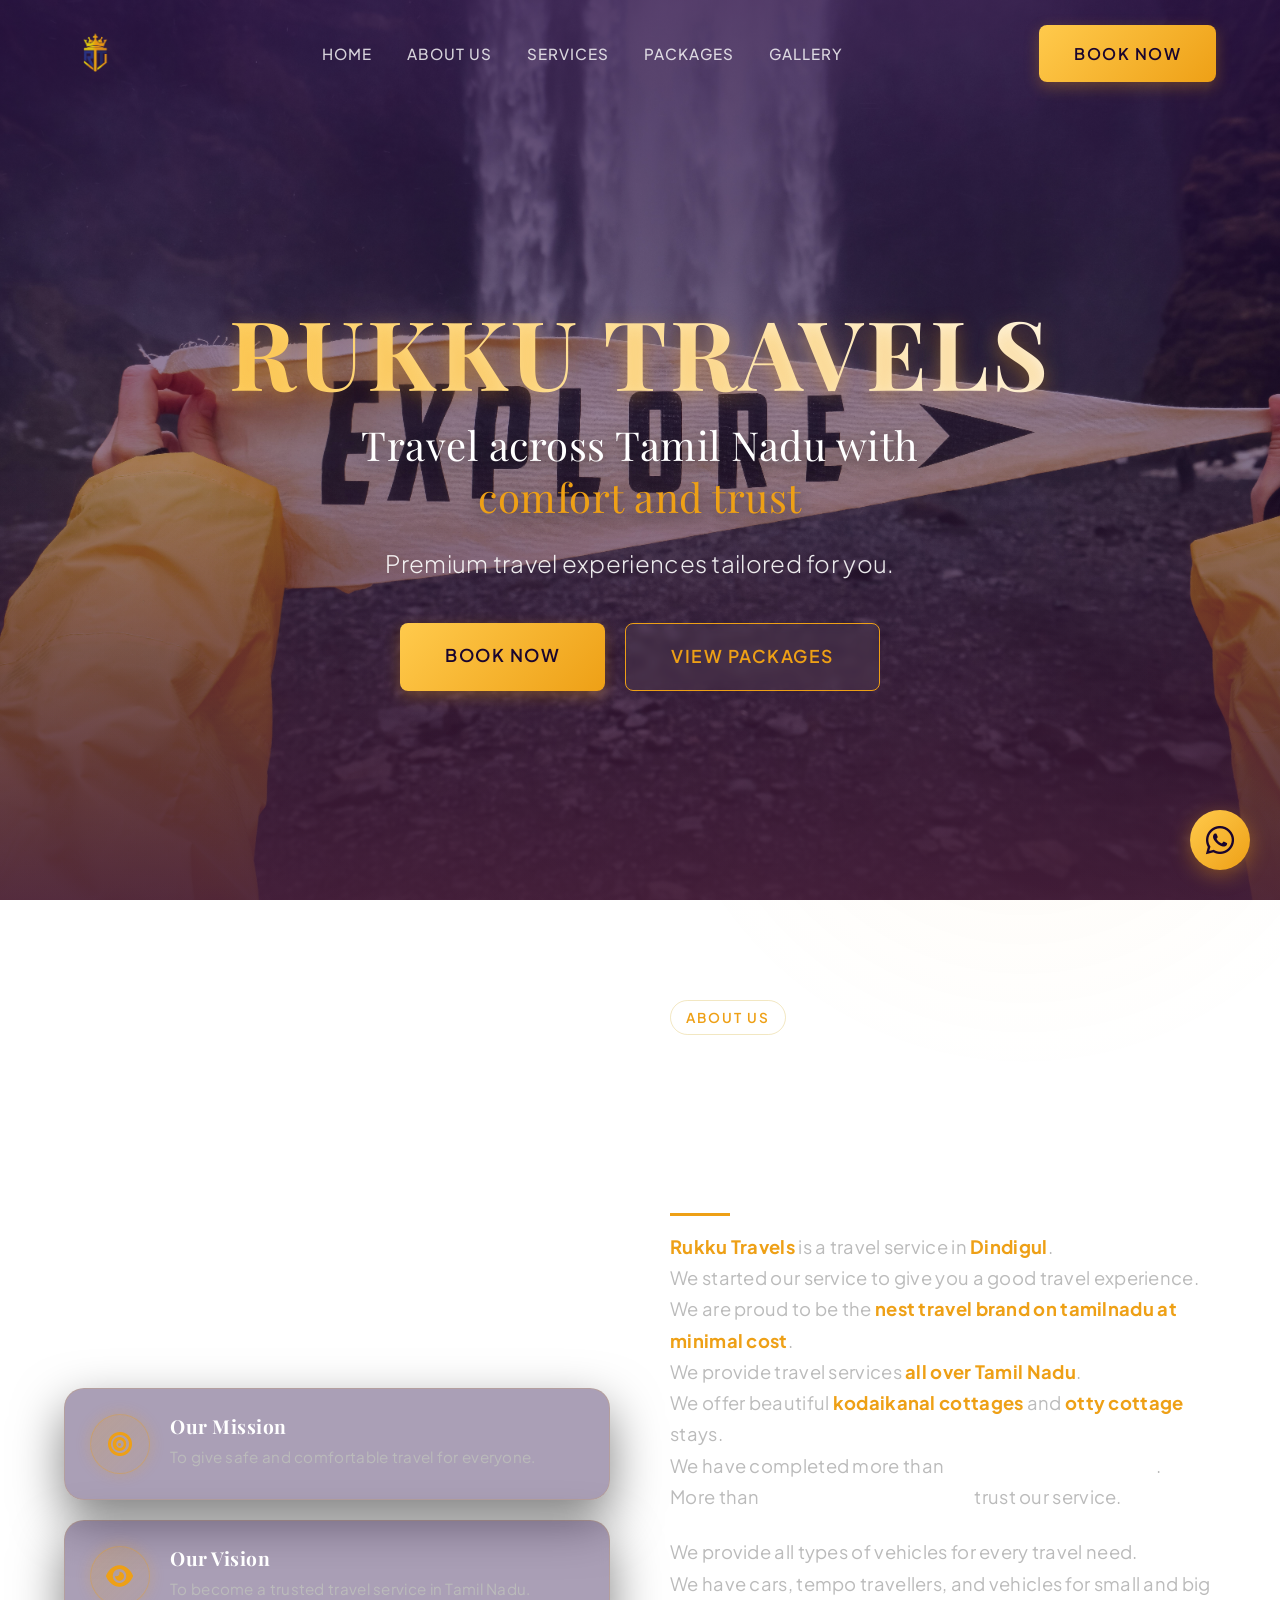
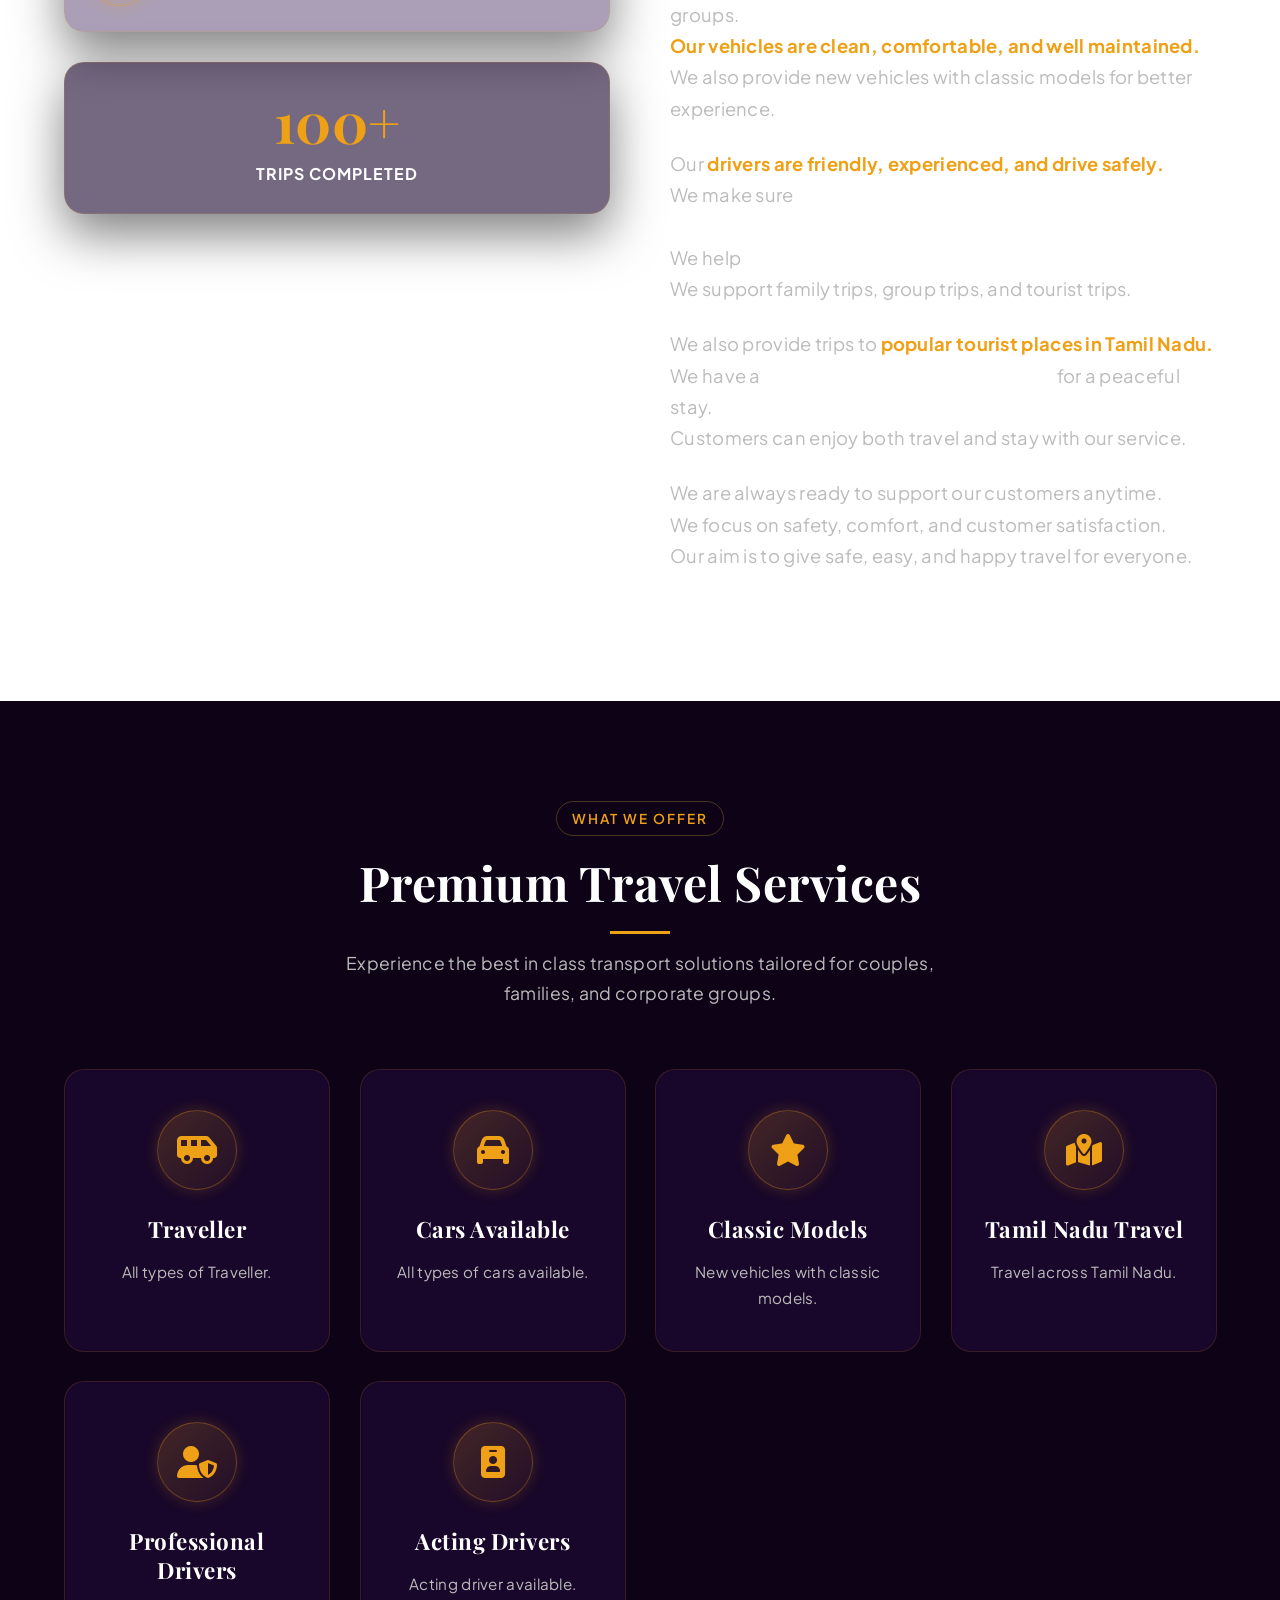
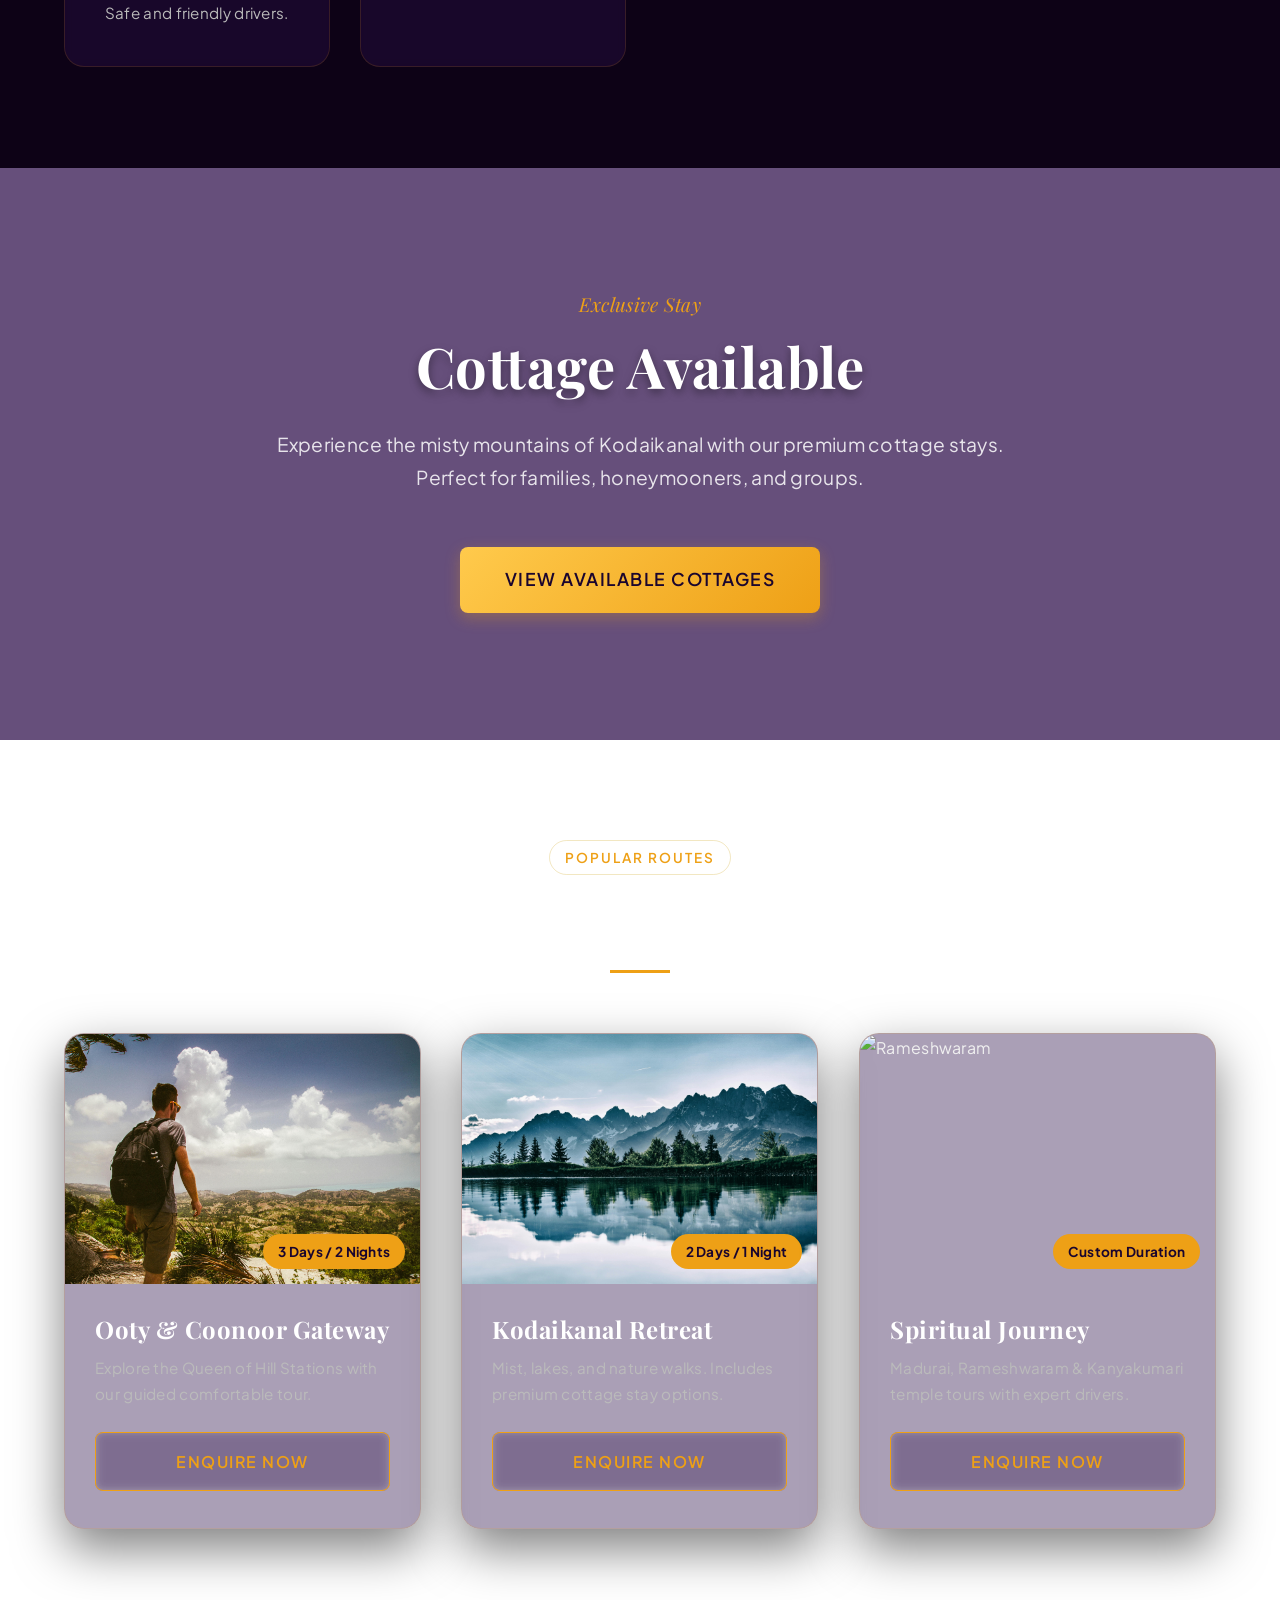
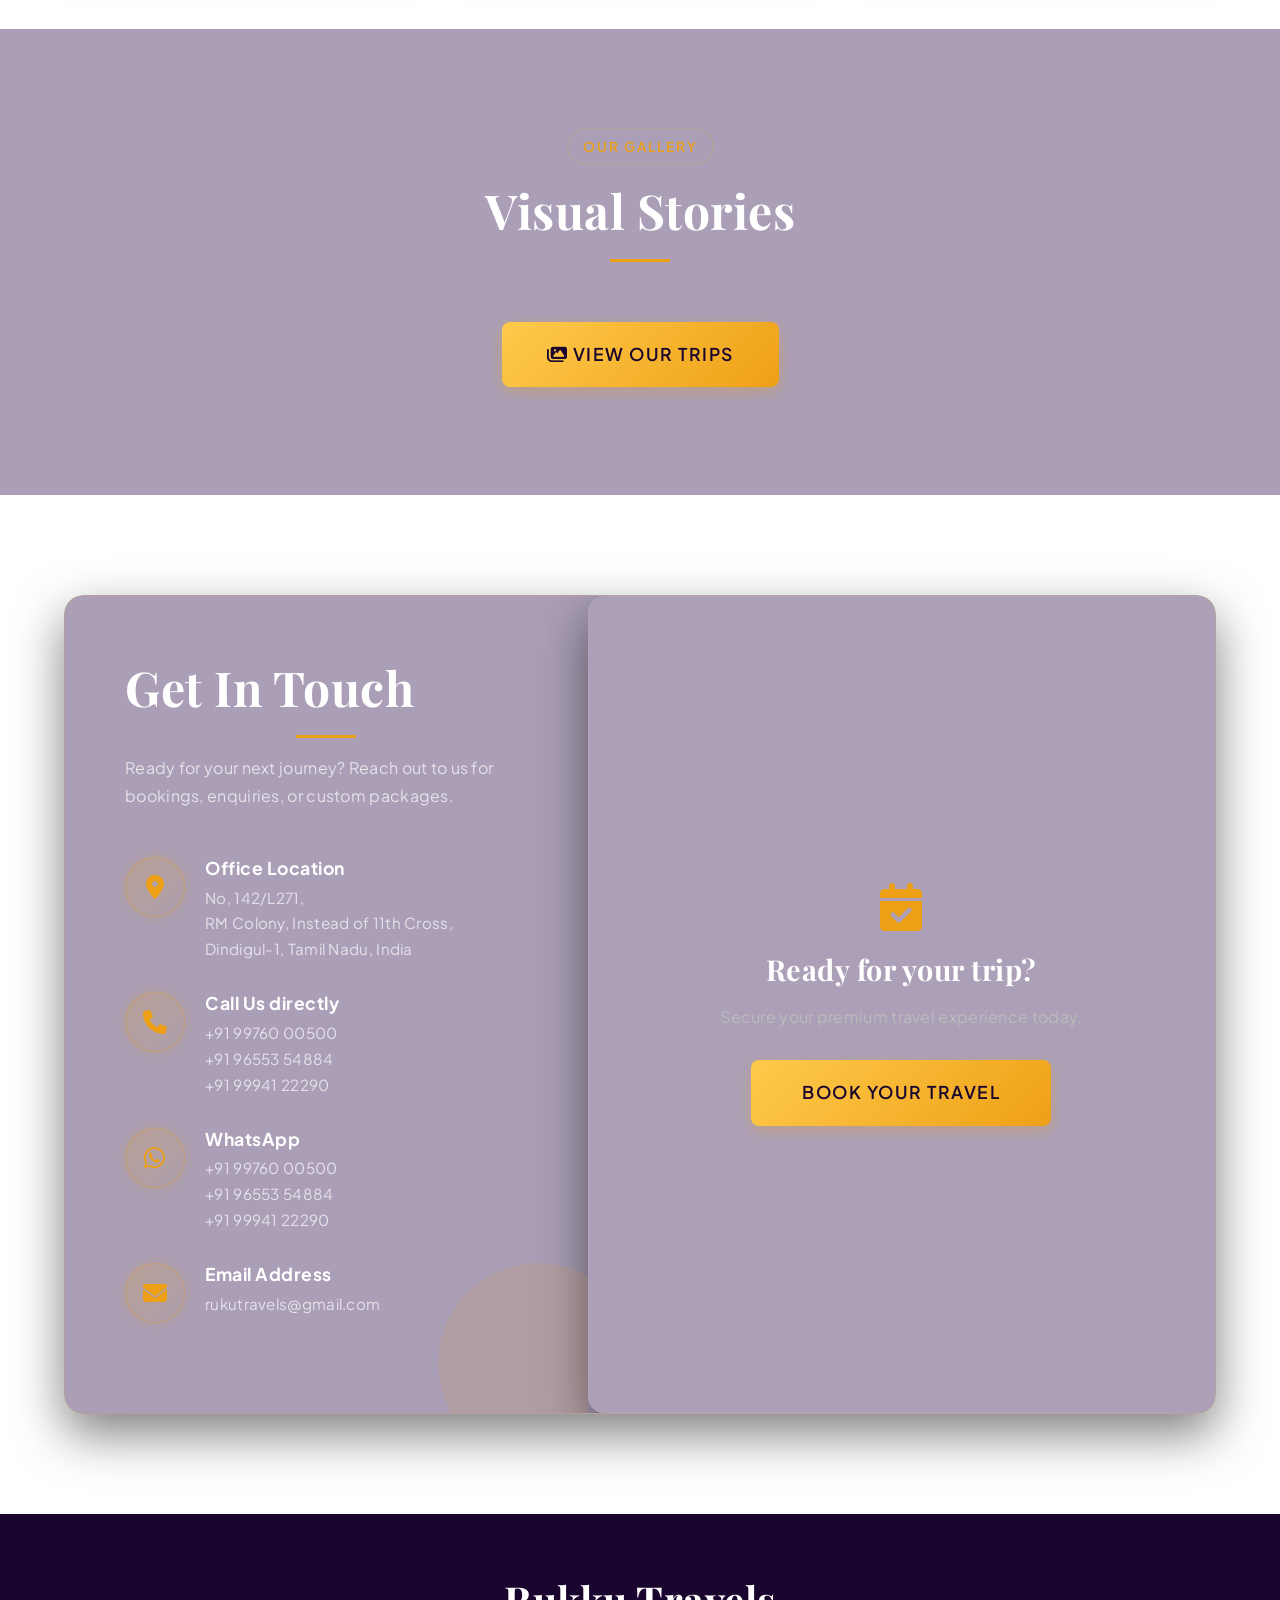
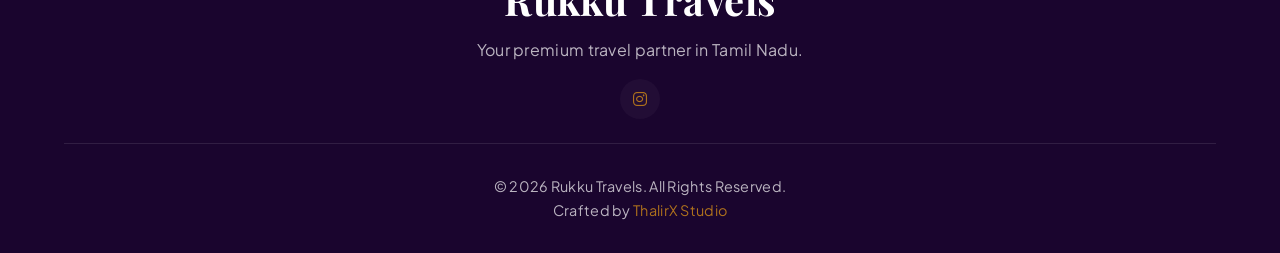
==== commit 766333dd: "Fixed HTML errors and inline styles" ====
--- a/index.html
+++ b/index.html
@@ -85,7 +85,7 @@
 
             <div class="header-cta">
                 <a href="#contact" class="btn btn-primary btn-ripple">Book Now</a>
-                <button class="mobile-toggle"><i class="fa-solid fa-bars"></i></button>
+                <button class="mobile-toggle" title="Toggle Navigation Menu"><i class="fa-solid fa-bars"></i></button>
             </div>
         </div>
     </header>
@@ -129,8 +129,7 @@
                                     <p>To become a trusted travel service in Tamil Nadu.</p>
                                 </div>
                             </div>
-                            <div class="experience-badge glass-card"
-                                style="position: relative; bottom: auto; left: auto; margin-top: 10px; width: 100%; box-shadow: var(--shadow-heavy); justify-content: center;">
+                            <div class="experience-badge glass-card">
                                 <h3>100+</h3>
                                 <p>Trips Completed</p>
                             </div>
@@ -141,7 +140,7 @@
                     <div class="about-text scroll-reveal-right">
                         <span class="section-badge">About Us</span>
                         <h2 class="section-title">Your Trusted <br>Travel Partner</h2>
-                        <div class="section-desc" style="margin-left: 0; color: var(--text-muted); line-height: 1.8;">
+                        <div class="section-desc">
                             <p>
                                 <strong class="text-gold">Rukku Travels</strong> is a travel service in <strong
                                     class="text-gold">Dindigul</strong>.<br>
@@ -232,7 +231,7 @@
 
         <!-- Special Feature Section -->
         <section class="special-feature">
-            <div class="feature-bg" style="background-image: url('assets/images/6.jpeg');"></div>
+            <div class="feature-bg"></div>
             <div class="feature-overlay"></div>
             <div class="container text-center feature-content scroll-reveal-up">
                 <span class="accent-text text-gold">Exclusive Stay</span>
@@ -360,16 +359,13 @@
                             </div>
                         </div>
                     </div>
-                    <div class="contact-form-container"
-                        style="display: flex; flex-direction: column; justify-content: center; align-items: center; text-align: center; padding: 50px 40px; background: rgba(255,255,255,0.02); border-radius: 16px; border: 1px solid rgba(255,255,255,0.05); box-shadow: var(--shadow-heavy);">
-                        <i class="fa-solid fa-calendar-check"
-                            style="font-size: 3rem; color: var(--gold-primary); margin-bottom: 20px;"></i>
-                        <h3 style="margin-bottom: 15px; font-size: 1.8rem; color: var(--white);">Ready for your trip?
+                    <div class="contact-form-container">
+                        <i class="fa-solid fa-calendar-check contact-icon"></i>
+                        <h3 class="contact-title">Ready for your trip?
                         </h3>
-                        <p style="color: var(--text-muted); margin-bottom: 30px;">Secure your premium travel experience
+                        <p class="contact-subtitle">Secure your premium travel experience
                             today.</p>
-                        <a href="booking.html" class="btn btn-primary btn-full btn-ripple"
-                            style="font-size: 1.1rem; padding: 18px; max-width: 300px;"> Book Your Travel</a>
+                        <a href="booking.html" class="btn btn-primary btn-full btn-ripple contact-btn"> Book Your Travel</a>
                     </div>
                 </div>
             </div>
@@ -383,7 +379,7 @@
             <p>Your premium travel partner in Tamil Nadu.</p>
             <div class="social-links mt-3">
                 <a href="https://www.instagram.com/rukkutravels_dindigul?igsh=MWUzM3dqNDk4Y2owMQ==" target="_blank"
-                    rel="noopener noreferrer"><i class="fa-brands fa-instagram"></i></a>
+                    rel="noopener noreferrer" title="Follow us on Instagram"><i class="fa-brands fa-instagram"></i></a>
             </div>
             <div class="footer-bottom mt-4">
                 <p>&copy; 2026 Rukku Travels. All Rights Reserved.<br>
@@ -397,14 +393,14 @@
     </footer>
 
     <!-- Floating WhatsApp Button -->
-    <a href="https://wa.me/919976000500" class="floating-whatsapp" target="_blank" rel="noopener noreferrer">
+    <a href="https://wa.me/919976000500" class="floating-whatsapp" target="_blank" rel="noopener noreferrer" title="Chat with us on WhatsApp">
         <i class="fa-brands fa-whatsapp"></i>
     </a>
 
     <!-- Lightbox -->
     <div id="lightbox" class="lightbox">
         <span class="lightbox-close"><i class="fa-solid fa-xmark"></i></span>
-        <img class="lightbox-content" id="lightbox-img">
+        <img class="lightbox-content" id="lightbox-img" alt="Gallery image">
     </div>
 
     <!-- GSAP and ScrollTrigger -->
--- a/css/styles.css
+++ b/css/styles.css
@@ -615,9 +615,7 @@
 }
 
 .experience-badge {
-    position: absolute;
-    bottom: -30px;
-    left: -30px;
+    position: relative;
     background: var(--glass-dark-bg);
     backdrop-filter: blur(4px);
     -webkit-backdrop-filter: blur(4px);
@@ -625,11 +623,15 @@
     padding: 30px;
     border-radius: 20px;
     display: flex;
-    align-items: center;
+    flex-direction: column;
+    align-items: center;
+    justify-content: center;
     gap: 15px;
-    box-shadow: 0 20px 40px rgba(0, 0, 0, 0.5), 0 0 20px rgba(238, 160, 22, 0.2);
+    box-shadow: var(--shadow-heavy);
     border: 1px solid var(--glass-border);
     z-index: 2;
+    width: 100%;
+    margin-top: 10px;
 }
 
 .experience-badge h3 {
@@ -746,6 +748,7 @@
     background-size: cover;
     background-position: center;
     background-attachment: fixed;
+    background-image: url('assets/images/6.jpeg');
     z-index: 1;
 }
 
@@ -994,13 +997,40 @@
 }
 
 .contact-form-container {
-    padding: 60px;
-    background: var(--dark-surface);
-}
-
-.contact-form h3 {
-    font-size: 2rem;
+    display: flex;
+    flex-direction: column;
+    justify-content: center;
+    align-items: center;
+    text-align: center;
+    padding: 50px 40px;
+    background: rgba(255,255,255,0.02);
+    border-radius: 16px;
+    border: 1px solid rgba(255,255,255,0.05);
+    box-shadow: var(--shadow-heavy);
+}
+
+.contact-icon {
+    font-size: 3rem;
+    color: var(--gold-primary);
+    margin-bottom: 20px;
+    display: block;
+}
+
+.contact-title {
+    margin-bottom: 15px;
+    font-size: 1.8rem;
+    color: var(--white);
+}
+
+.contact-subtitle {
+    color: var(--text-muted);
     margin-bottom: 30px;
+}
+
+.contact-btn {
+    font-size: 1.1rem;
+    padding: 18px;
+    max-width: 300px;
 }
 
 .input-group {
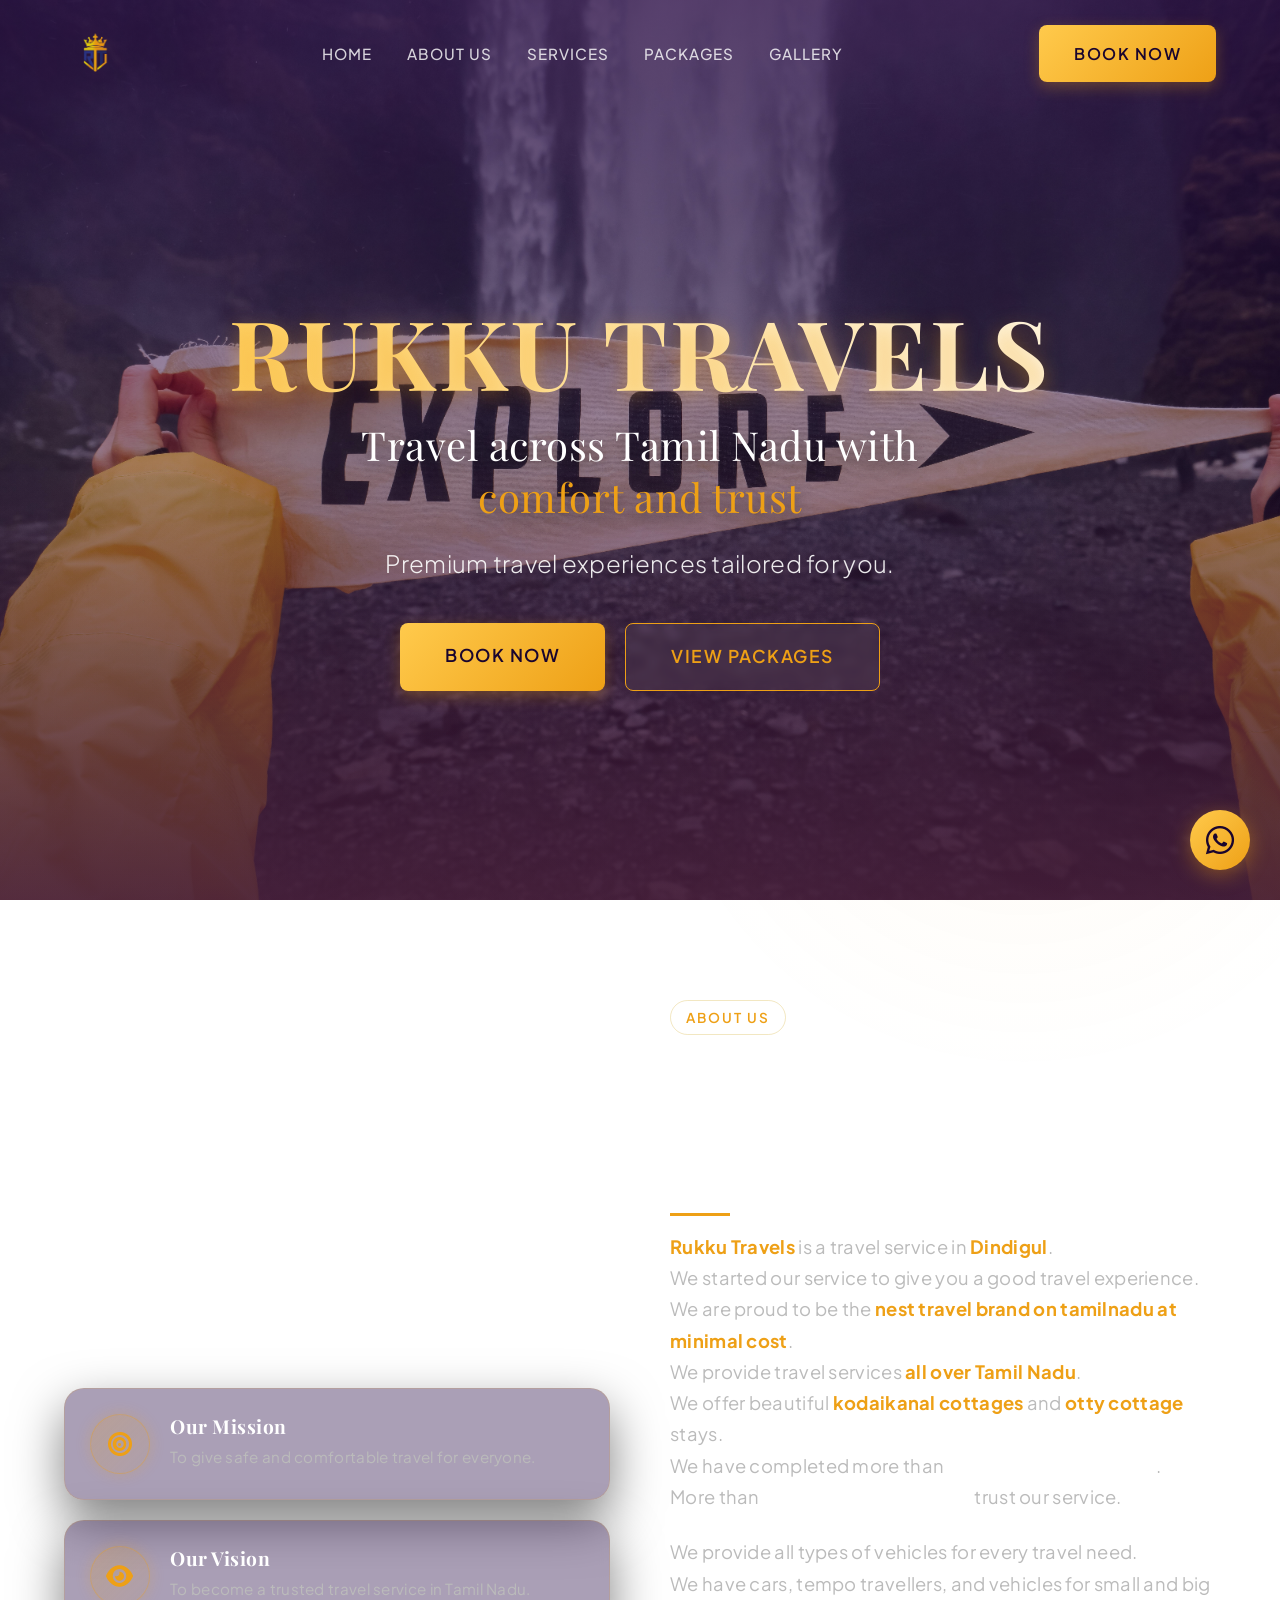
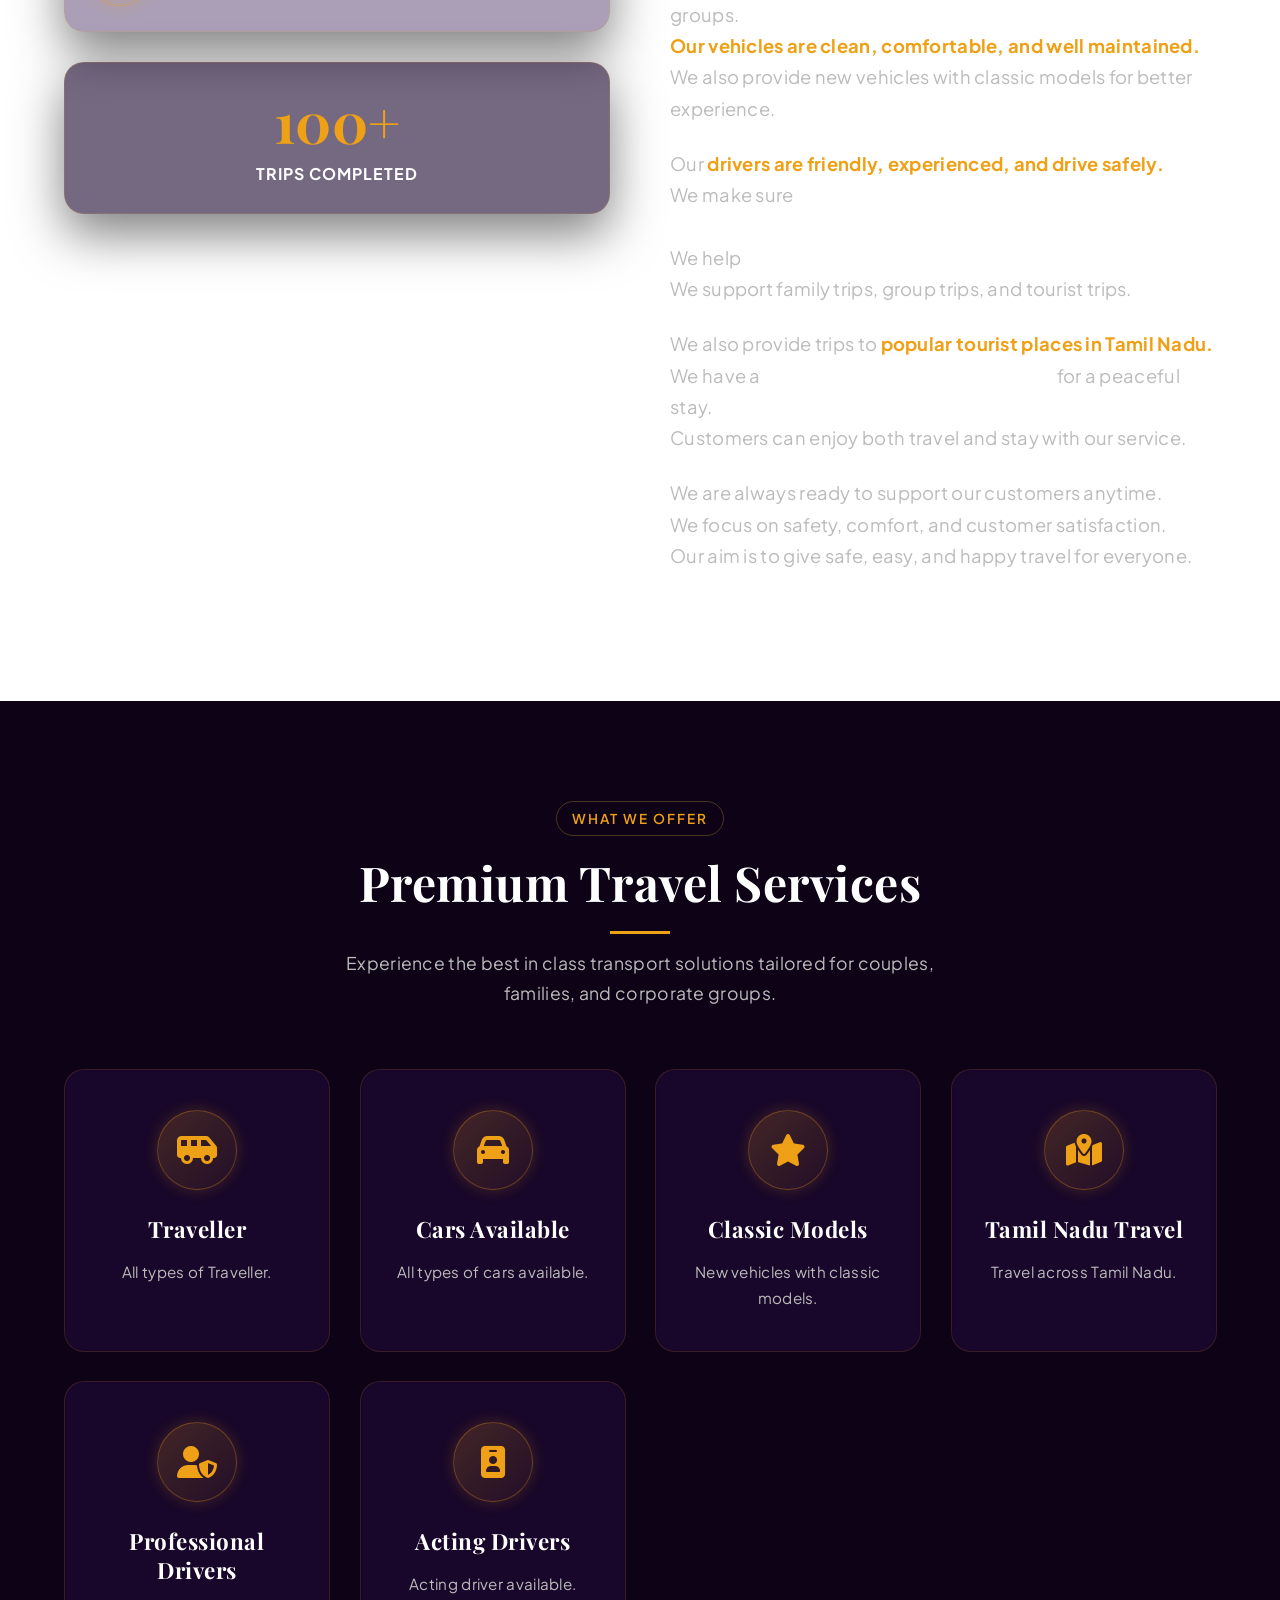
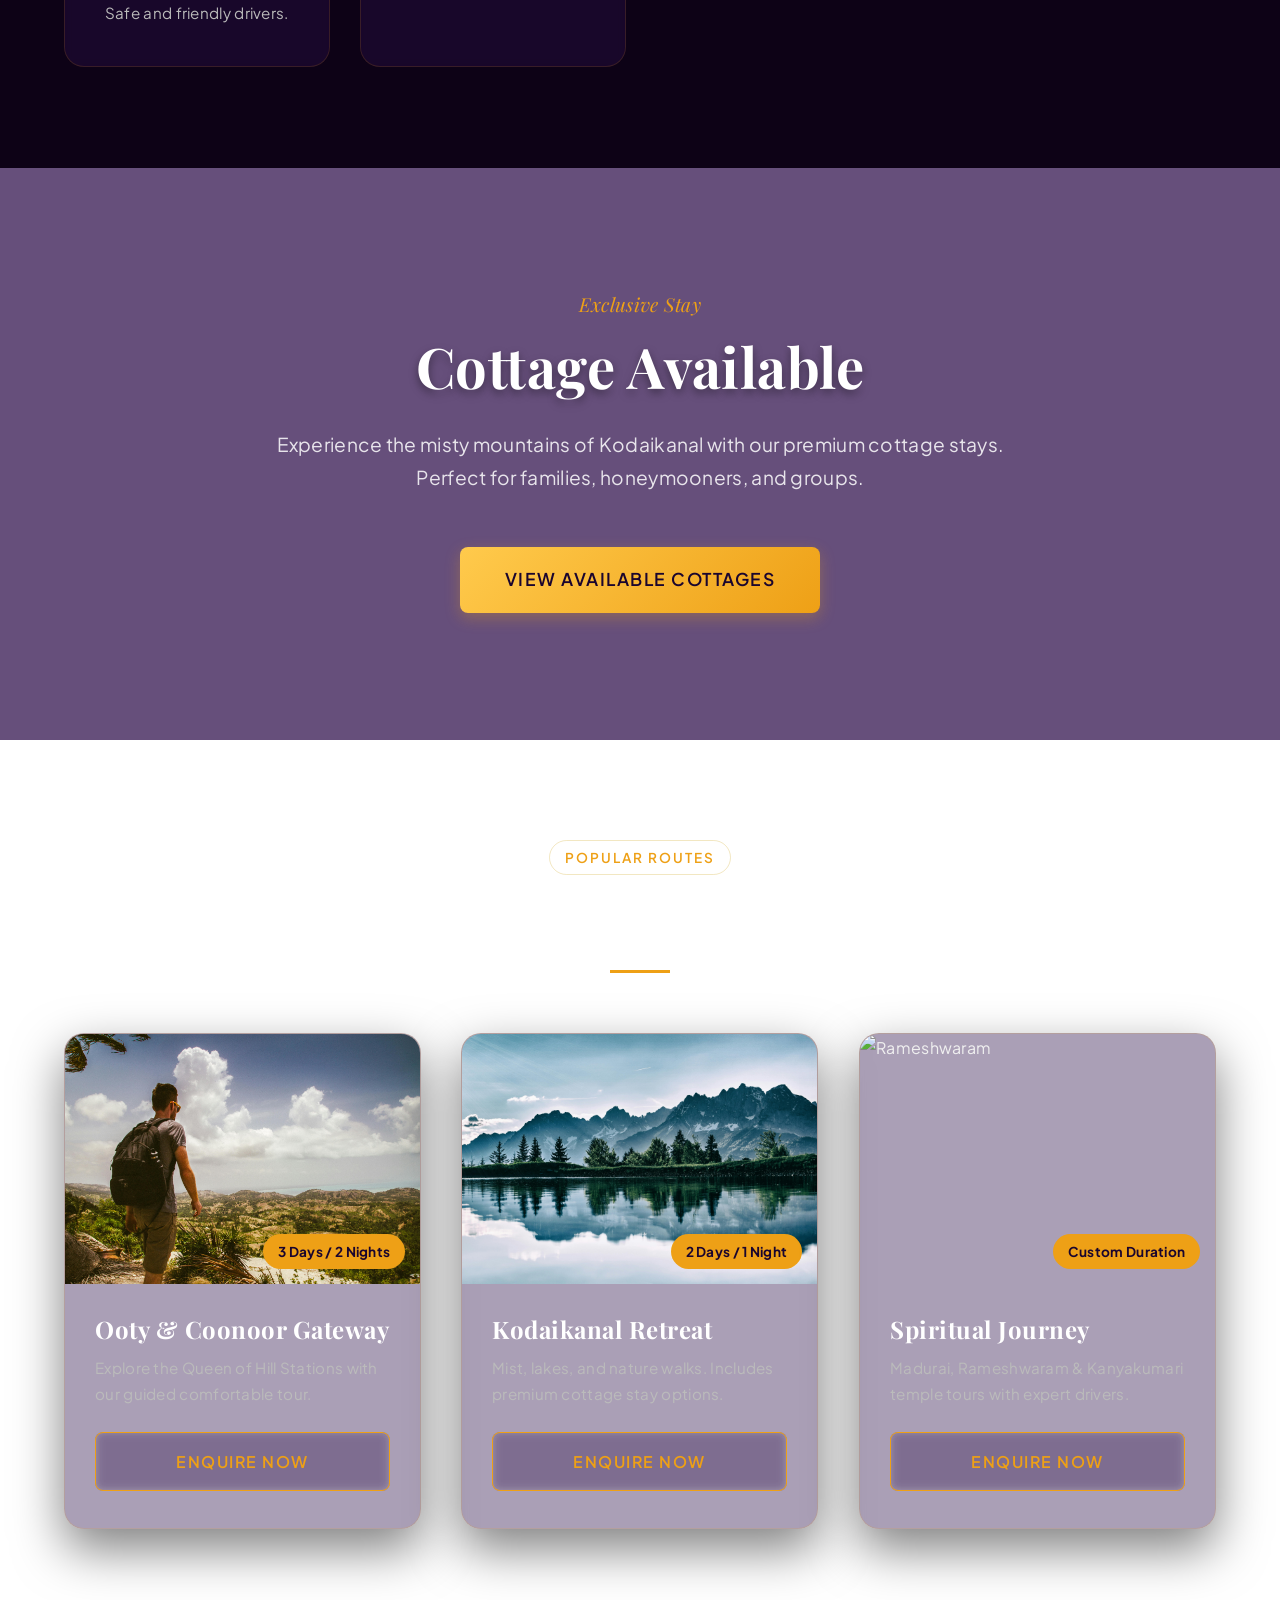
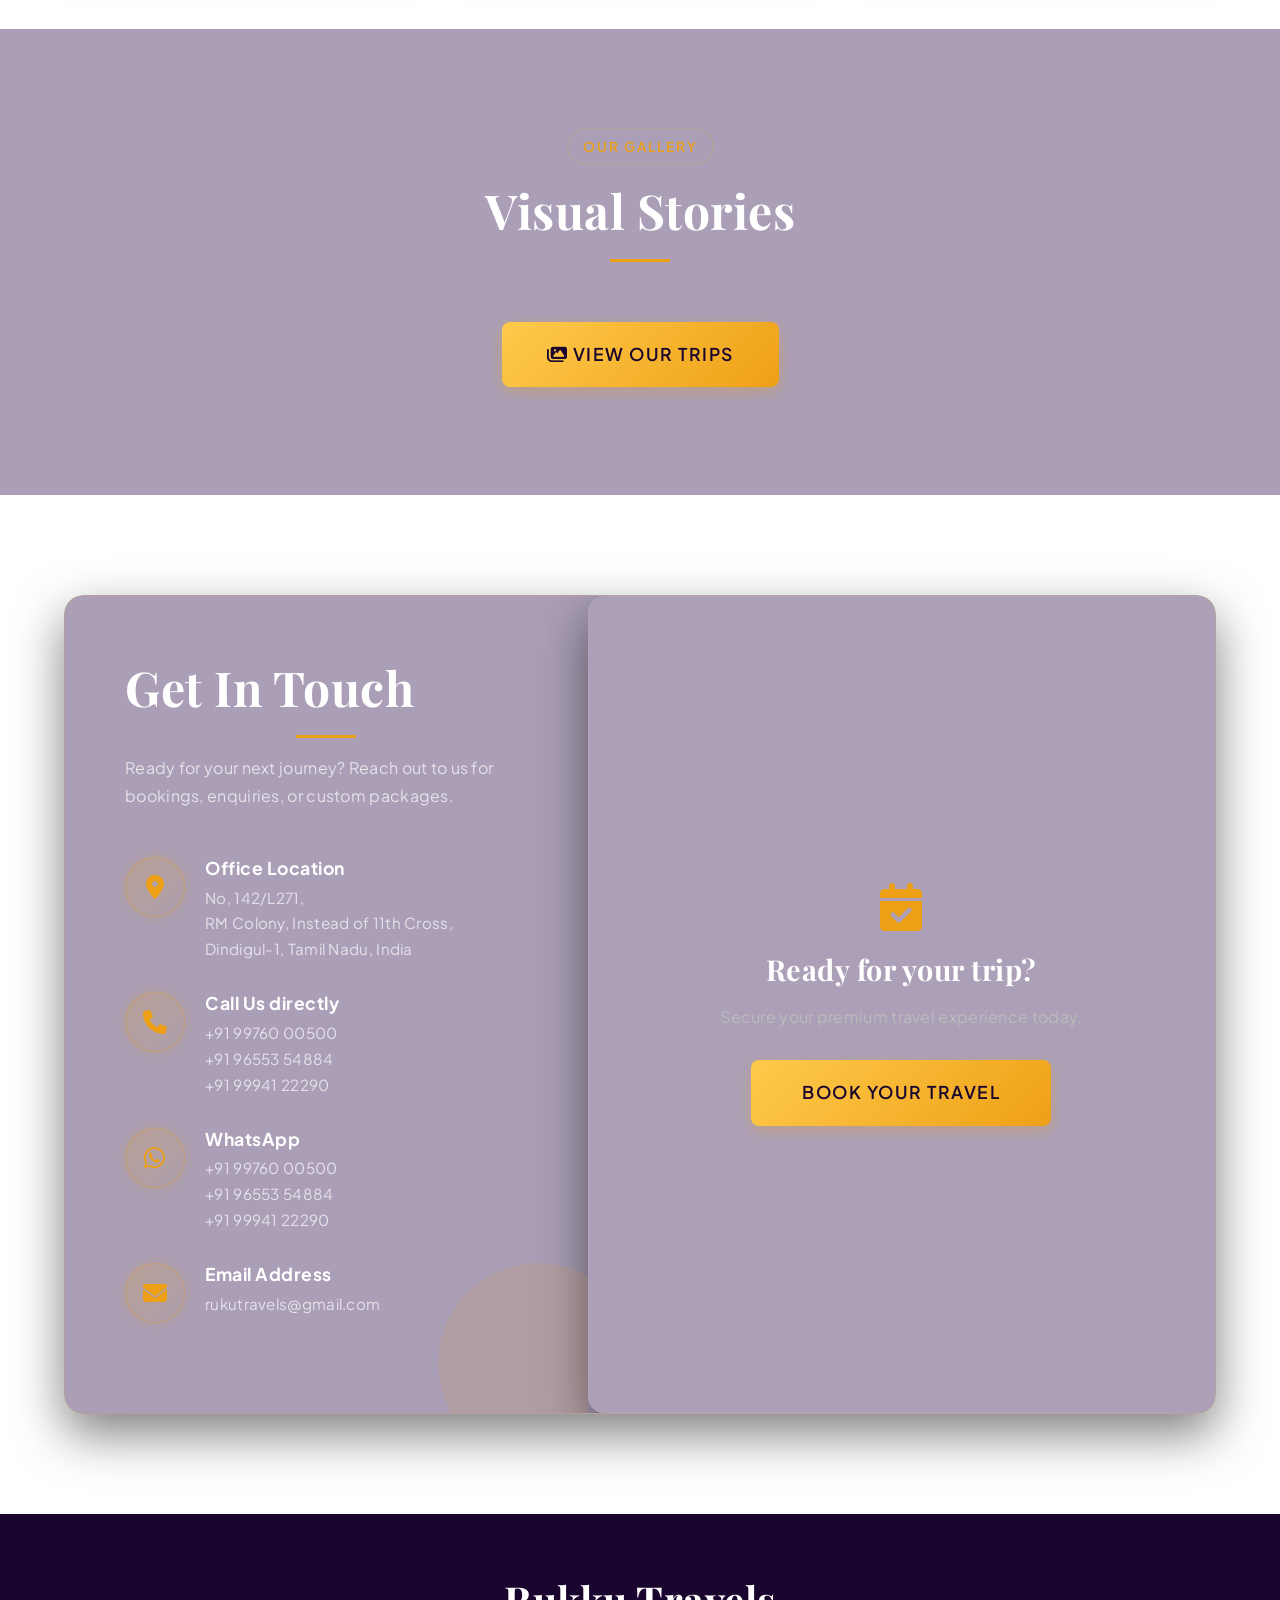
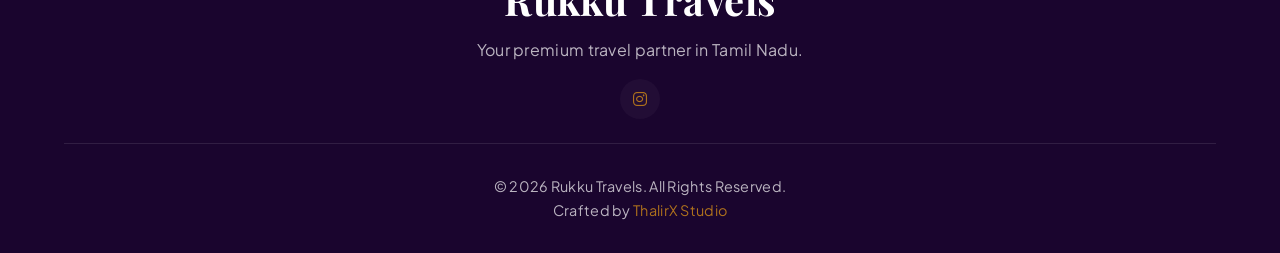
==== commit bacfd415: "meta tag addition" ====
--- a/index.html
+++ b/index.html
@@ -10,6 +10,7 @@
     <meta name="author" content="thalirxtech">
     <meta name="robots" content="index, follow">
     <link rel="canonical" href="https://rukku-travels.com/">
+    <meta name="google-site-verification" content="zWyuRhDUd23BSiwjaCyX5ooml8tplT-61Hhr-eiDNog" />
     <meta property="og:site_name" content="Rukku Travels">
     <meta property="og:title" content="Rukku Travels | Premium Car Rentals & Tours from Dindigul">
     <meta property="og:description" content="Experience premium luxury car rentals, cottage bookings, and curated hill station tours based in Dindigul, Tamil Nadu.">
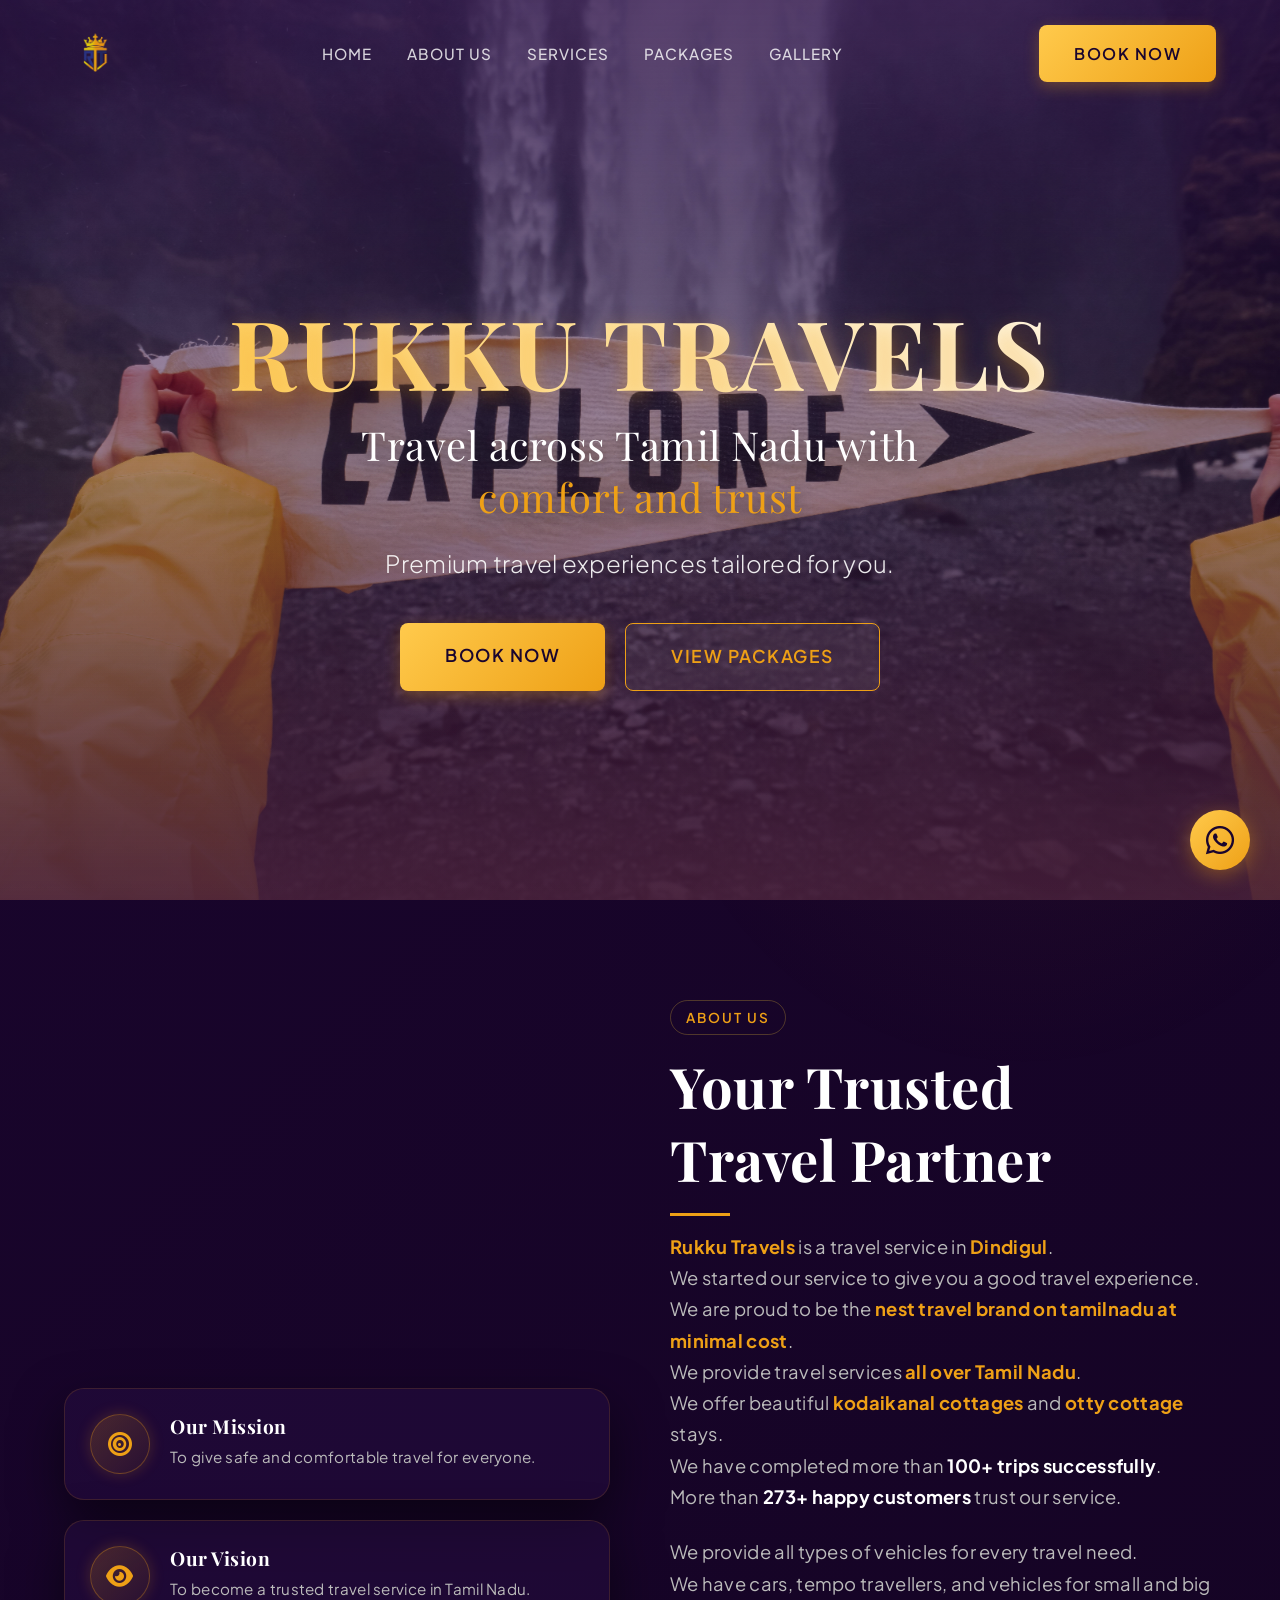
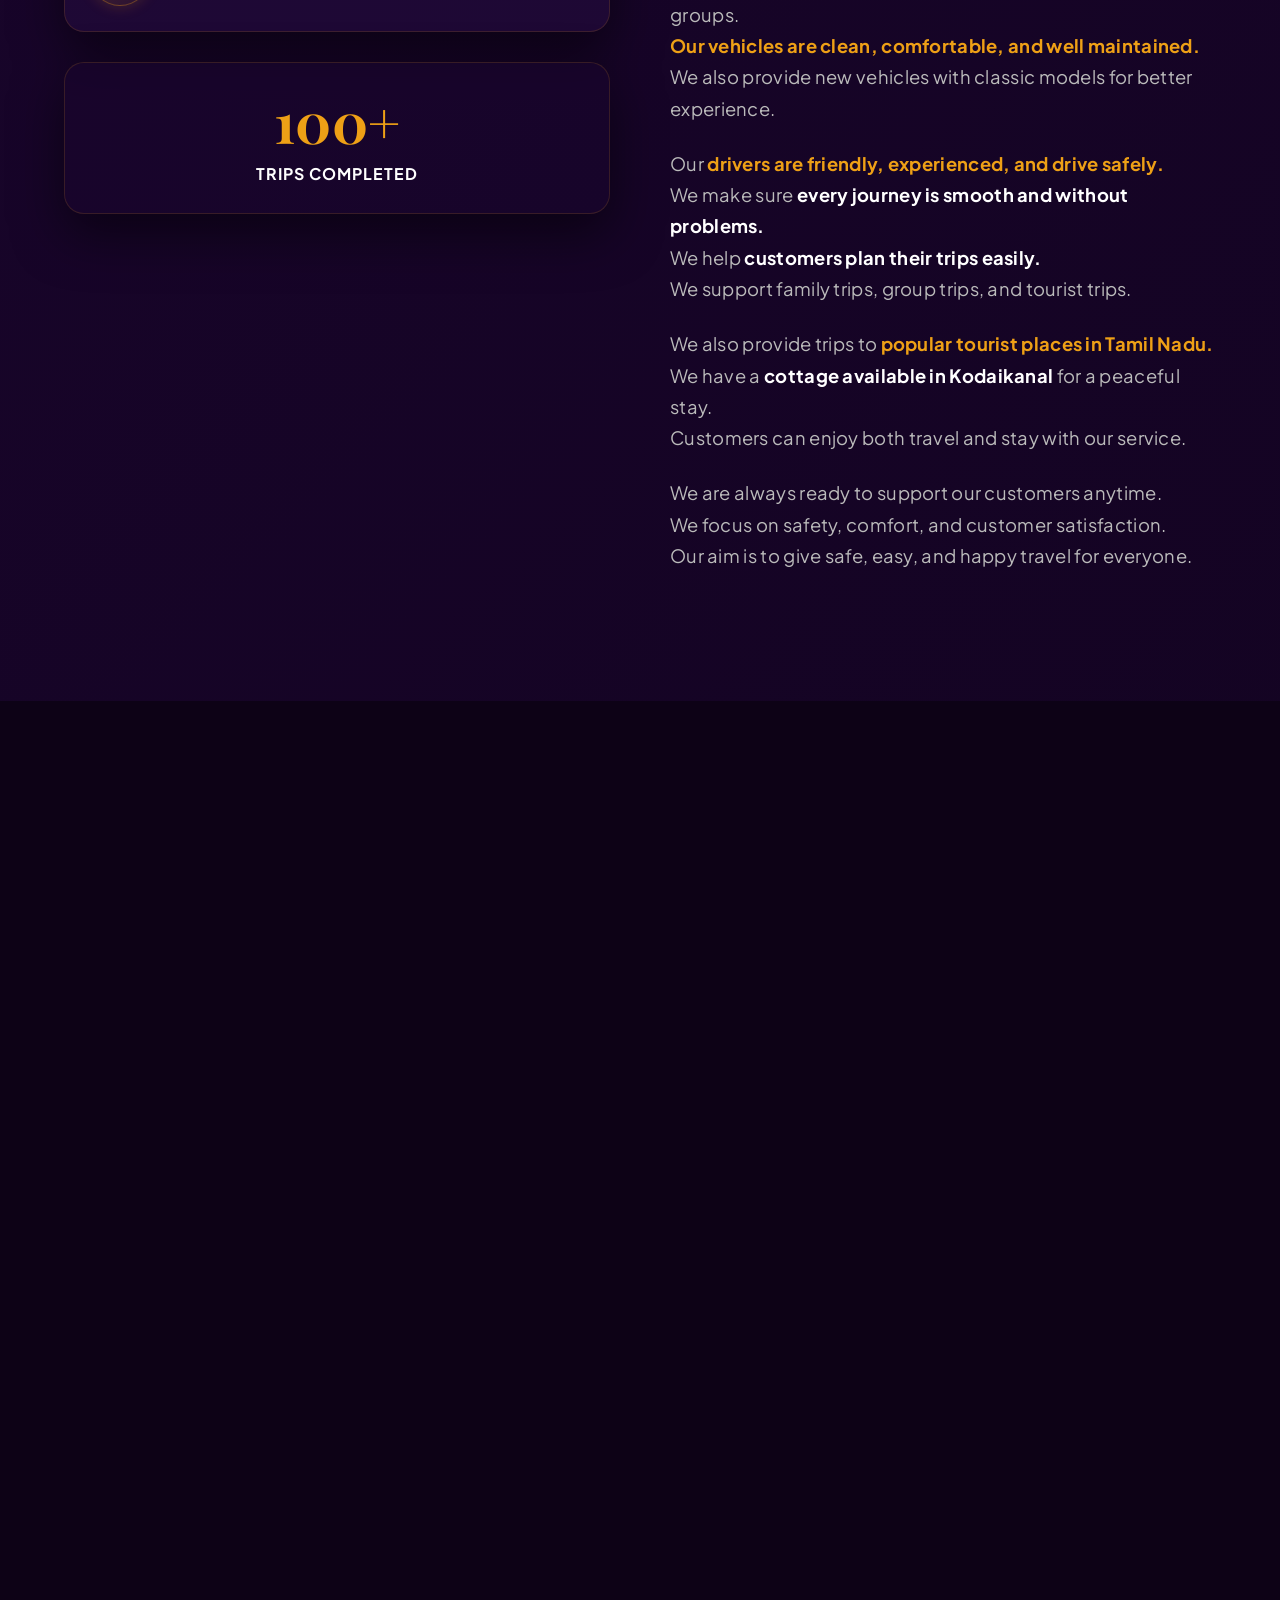
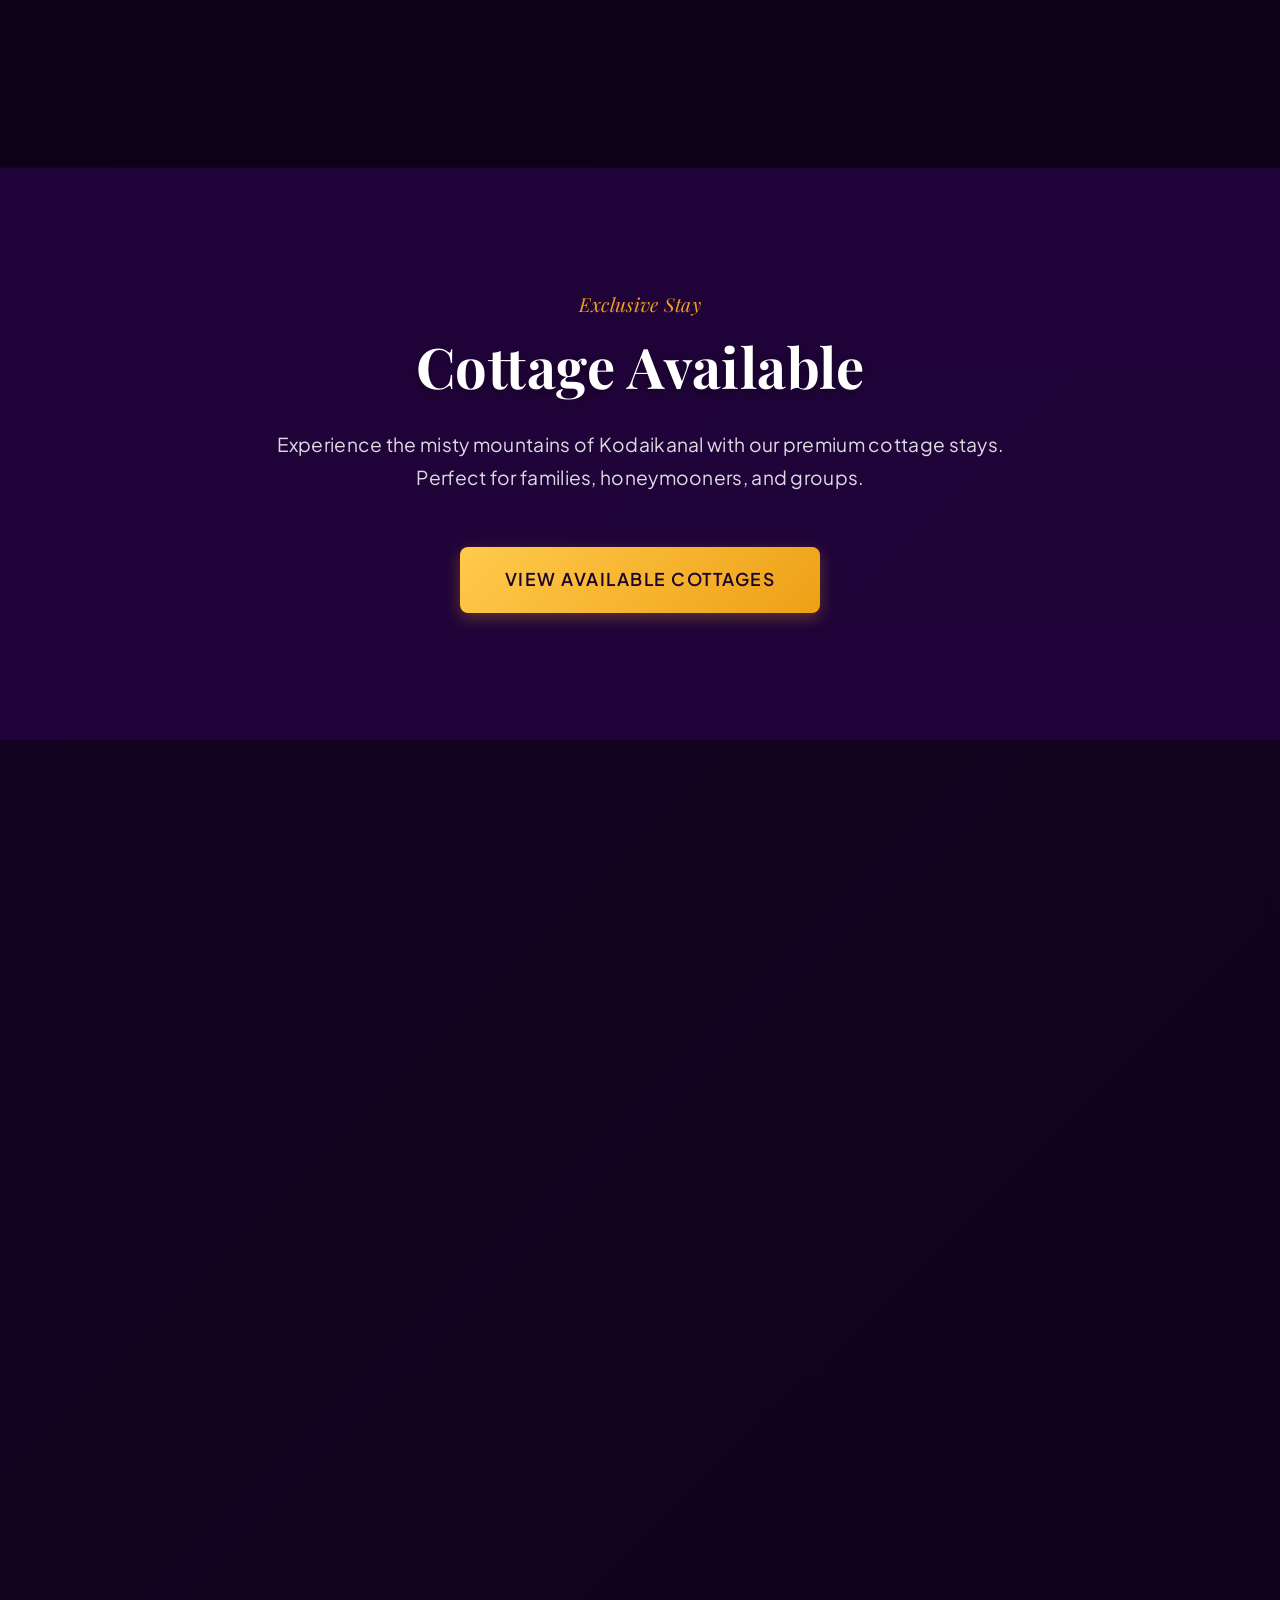
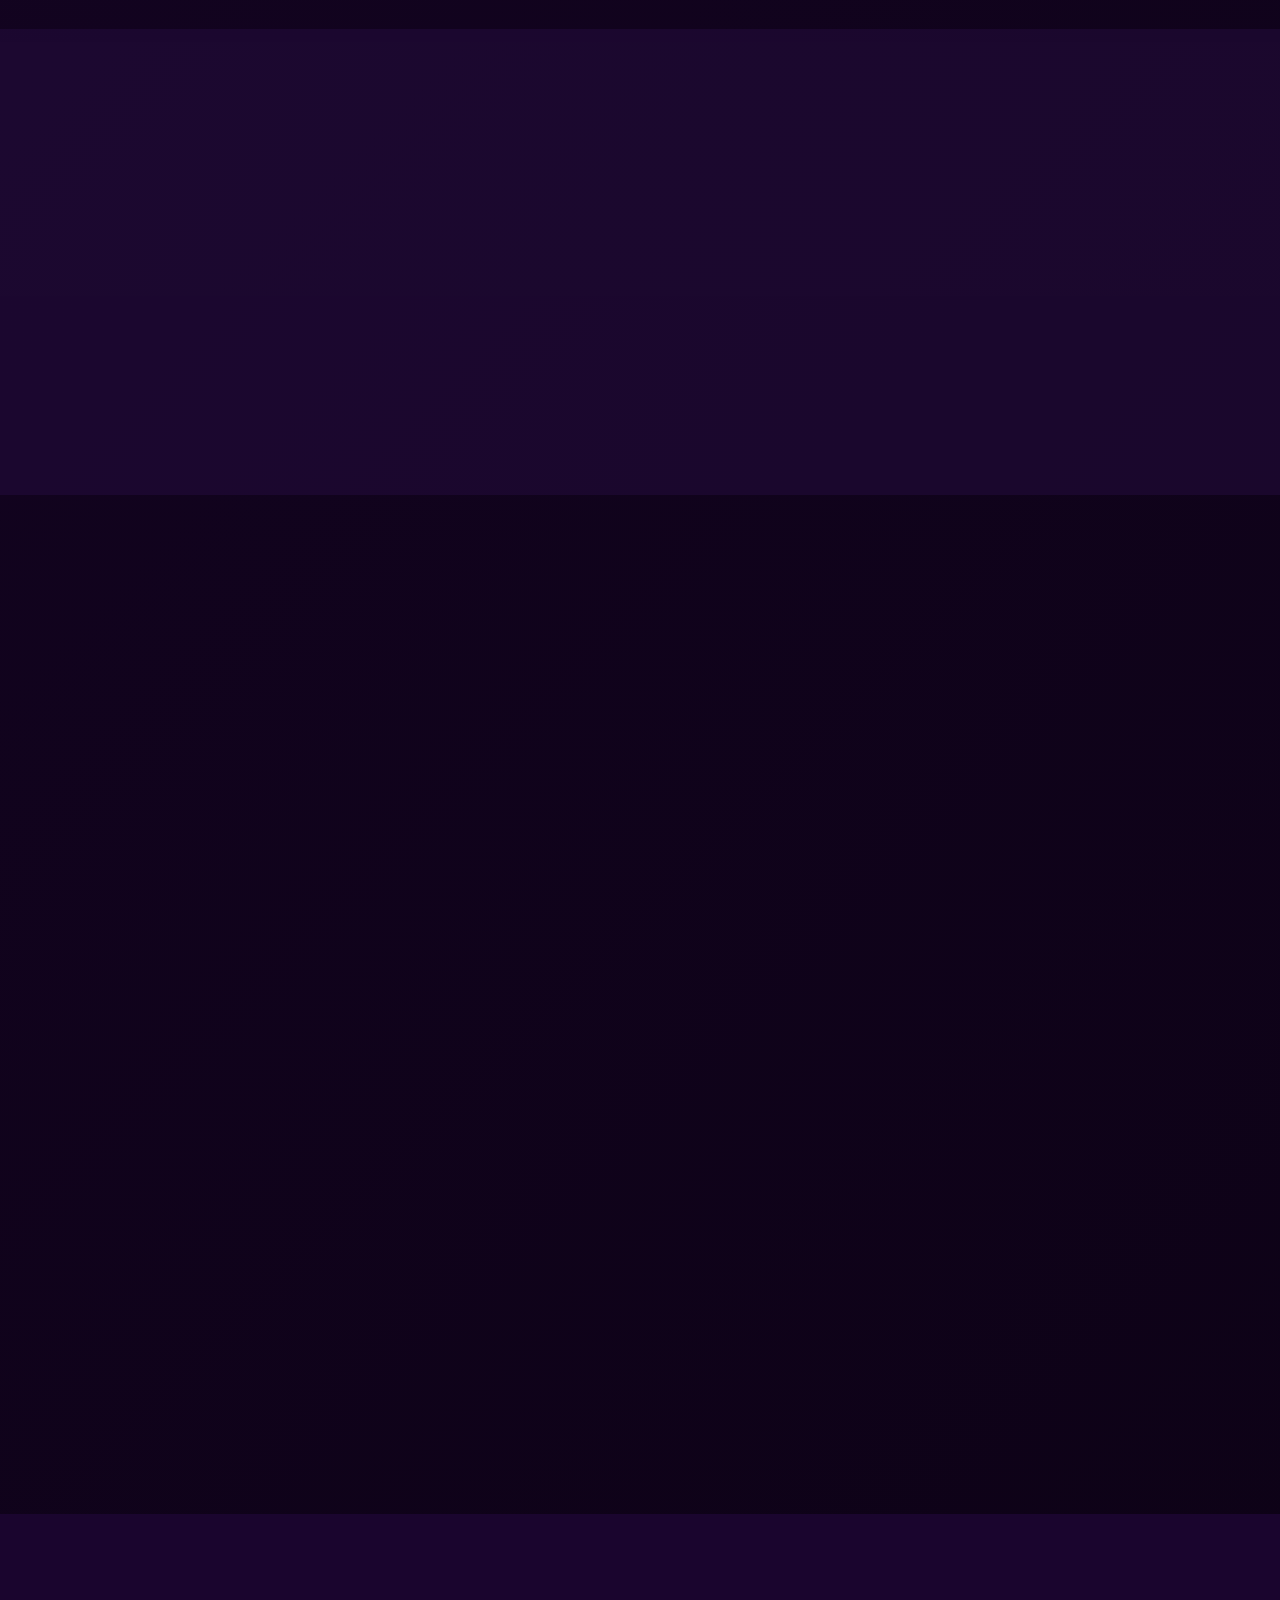
==== commit 4813c2f5: "Optimize image loading, add WebP support, remove GSAP, improve fast scrolling performance" ====
--- a/index.html
+++ b/index.html
@@ -46,14 +46,17 @@
       "areaServed": ["Tamil Nadu", "Kodaikanal", "Madurai", "Chennai"]
     }
     </script>
-    <!-- Google Fonts for Premium Typography -->
+    <!-- CRITICAL: Preload critical resources -->
     <link rel="preconnect" href="https://fonts.googleapis.com">
     <link rel="preconnect" href="https://fonts.gstatic.com" crossorigin>
-    <link
-        href="https://fonts.googleapis.com/css2?family=Playfair+Display:wght@500;700&family=Plus+Jakarta+Sans:wght@300;400;500;600;700&display=swap"
-        rel="stylesheet">
-    <!-- Font Awesome for Icons -->
-    <link rel="stylesheet" href="https://cdnjs.cloudflare.com/ajax/libs/font-awesome/6.4.0/css/all.min.css">
+    <link rel="dns-prefetch" href="https://cdnjs.cloudflare.com">
+    
+    <!-- Font Awesome - Use SELF-HOSTED version if possible (faster) -->
+    <link rel="stylesheet" href="https://cdnjs.cloudflare.com/ajax/libs/font-awesome/6.4.0/css/all.min.css" integrity="sha512-z3gLpd7yknf1YoNbCzqRKc4qyor8gaEXvMvSrfngUlnnSmLbwk0mBiMvVderMDii/cEV0wYDzLY+NaulynS7+w==" crossorigin="anonymous" referrerpolicy="no-referrer">
+    
+    <!-- Google Fonts with font-display=swap for better performance -->
+    <link href="https://fonts.googleapis.com/css2?family=Playfair+Display:wght@500;700&family=Plus+Jakarta+Sans:wght@300;400;500;600;700&display=swap" rel="stylesheet">
+    
     <link rel="stylesheet" href="css/styles.css">
 </head>
 
@@ -71,7 +74,7 @@
     <header class="header">
         <div class="container header-container">
             <a href="#" class="logo">
-                <span class="logo-icon"><img src="assets/images/logo.png" alt="RT Logo"></span>
+                <span class="logo-icon"><img src="assets/images/logo.png" alt="RT Logo" width="560" height="445" decoding="async"></span>
             </a>
 
             <nav class="nav">
@@ -256,7 +259,7 @@
                     <!-- Package 1 -->
                     <div class="package-card scroll-reveal-up delay-1">
                         <div class="pkg-img">
-                            <img src="assets/images/2.jpeg" alt="Ooty" loading="lazy">
+                            <img src="assets/images/2-placeholder.webp" data-src="assets/images/2-1600w.webp" data-srcset="assets/images/2-400w.webp 400w, assets/images/2-800w.webp 800w, assets/images/2-1600w.webp 1600w" sizes="(max-width: 768px) 100vw, (max-width: 1200px) 50vw, 33vw" width="1600" height="1067" alt="Ooty" loading="lazy" decoding="async" class="lazy-image">
                             <div class="duration-badge">3 Days / 2 Nights</div>
                         </div>
                         <div class="pkg-content">
@@ -268,7 +271,7 @@
                     <!-- Package 2 -->
                     <div class="package-card scroll-reveal-up delay-2">
                         <div class="pkg-img">
-                            <img src="assets/images/5.jpeg" alt="Kodaikanal" loading="lazy">
+                            <img src="assets/images/5-placeholder.webp" data-src="assets/images/5-1600w.webp" data-srcset="assets/images/5-400w.webp 400w, assets/images/5-800w.webp 800w, assets/images/5-1600w.webp 1600w" sizes="(max-width: 768px) 100vw, (max-width: 1200px) 50vw, 33vw" width="1600" height="760" alt="Kodaikanal" loading="lazy" decoding="async" class="lazy-image">
                             <div class="duration-badge">2 Days / 1 Night</div>
                         </div>
                         <div class="pkg-content">
@@ -280,7 +283,7 @@
                     <!-- Package 3 -->
                     <div class="package-card scroll-reveal-up delay-3">
                         <div class="pkg-img">
-                            <img src="assets/images/3.jpeg" alt="Rameshwaram" loading="lazy">
+                            <img src="assets/images/3-placeholder.webp" data-src="assets/images/3-1600w.webp" data-srcset="assets/images/3-400w.webp 400w, assets/images/3-800w.webp 800w, assets/images/3-1600w.webp 1600w" sizes="(max-width: 768px) 100vw, (max-width: 1200px) 50vw, 33vw" width="1600" height="1018" alt="Rameshwaram" loading="lazy" decoding="async" class="lazy-image">
                             <div class="duration-badge">Custom Duration</div>
                         </div>
                         <div class="pkg-content">
@@ -404,11 +407,9 @@
         <img class="lightbox-content" id="lightbox-img" alt="Gallery image">
     </div>
 
-    <!-- GSAP and ScrollTrigger -->
-    <script src="https://cdnjs.cloudflare.com/ajax/libs/gsap/3.12.2/gsap.min.js"></script>
-    <script src="https://cdnjs.cloudflare.com/ajax/libs/gsap/3.12.2/ScrollTrigger.min.js"></script>
-    <!-- Custom Script -->
-    <script src="js/scripts.js"></script>
+    <!-- REMOVED GSAP (saves 150KB+) - replaced with native CSS animations -->
+    <!-- PERFORMANCE TIP: Load script at end of body with defer attribute -->
+    <script src="js/scripts.js" defer></script>
 </body>
 
-</html>+</html>
--- a/css/styles.css
+++ b/css/styles.css
@@ -49,13 +49,15 @@
     scroll-behavior: smooth;
     font-size: 16px;
     overflow-x: hidden;
+    overscroll-behavior-y: none; /* Prevent white flash on overscroll bounce */
+    background-color: #0D0216; /* Match body bg - prevents white flash before CSS loads */
 }
 
 body {
     font-family: var(--font-body);
     color: var(--text-main);
     background: linear-gradient(135deg, #1A052E 0%, #0D0216 100%);
-    background-attachment: fixed;
+    background-attachment: scroll; /* PERFORMANCE FIX: Removed 'fixed' to prevent scroll reflow */
     line-height: 1.7;
     letter-spacing: 0.3px;
     overflow-x: hidden;
@@ -95,11 +97,50 @@
     color: inherit;
 }
 
+
 img {
     max-width: 100%;
     height: auto;
     display: block;
 }
+
+/* --- Lazy Image Blur-Up --- */
+.lazy-image {
+    filter: blur(15px);
+    transform: scale(1.05);
+    opacity: 0.6;
+    background-color: var(--navy-dark);
+    will-change: filter, opacity, transform;
+    transition: filter 0.5s ease-out, transform 0.5s ease-out, opacity 0.5s ease-out;
+}
+
+.lazy-image.is-loaded {
+    filter: blur(0);
+    transform: scale(1);
+    opacity: 1;
+    will-change: auto; /* Release GPU memory after animation finishes */
+}
+
+/* --- Offscreen Rendering Optimization --- */
+.gallery-item,
+.package-card {
+    content-visibility: auto;
+    contain-intrinsic-size: auto 400px;
+}
+
+/* Heavy sections benefit from content-visibility */
+.services,
+.packages,
+.gallery,
+.contact,
+.footer,
+.details-section,
+.cottages-section,
+.gallery-page-section {
+    content-visibility: auto;
+    contain-intrinsic-size: auto 800px;
+}
+
 
 ul {
     list-style: none;
@@ -178,6 +219,78 @@
 @keyframes loader {
     0% { left: -40px; }
     100% { left: 100px; }
+}
+
+/* ===== NATIVE CSS ANIMATIONS (replaces GSAP) ===== */
+/* Fade-in animation on scroll */
+@keyframes fadeInUp {
+    from {
+        opacity: 0;
+        transform: translateY(60px);
+    }
+    to {
+        opacity: 1;
+        transform: translateY(0);
+    }
+}
+
+@keyframes fadeInLeft {
+    from {
+        opacity: 0;
+        transform: translateX(-60px);
+    }
+    to {
+        opacity: 1;
+        transform: translateX(0);
+    }
+}
+
+@keyframes fadeInRight {
+    from {
+        opacity: 0;
+        transform: translateX(60px);
+    }
+    to {
+        opacity: 1;
+        transform: translateX(0);
+    }
+}
+
+/* Scroll-triggered animations using Intersection Observer */
+.scroll-reveal-up {
+    opacity: 0;
+    transform: translateY(60px);
+    transition: opacity 0.8s ease-out, transform 0.8s ease-out;
+}
+
+.scroll-reveal-up.visible {
+    opacity: 1;
+    transform: translateY(0);
+    animation: fadeInUp 0.8s ease-out forwards;
+}
+
+.scroll-reveal-left {
+    opacity: 0;
+    transform: translateX(-60px);
+    transition: opacity 1s ease-out, transform 1s ease-out;
+}
+
+.scroll-reveal-left.visible {
+    opacity: 1;
+    transform: translateX(0);
+    animation: fadeInLeft 1s ease-out forwards;
+}
+
+.scroll-reveal-right {
+    opacity: 0;
+    transform: translateX(60px);
+    transition: opacity 1s ease-out, transform 1s ease-out;
+}
+
+.scroll-reveal-right.visible {
+    opacity: 1;
+    transform: translateX(0);
+    animation: fadeInRight 1s ease-out forwards;
 }
 
 /* --- Buttons --- */
@@ -211,7 +324,7 @@
 
 .btn-outline {
     background: rgba(255, 255, 255, 0.05); /* Slight glass */
-    backdrop-filter: blur(5px);
+    /* backdrop-filter: blur(5px); - PERFORMANCE FIX: Removed heavy repaint during scroll */
     color: var(--gold-primary);
     border: 1px solid var(--gold-primary);
 }
@@ -265,10 +378,7 @@
 
 .header.scrolled {
     padding: 15px 0;
-    background: rgba(38, 5, 67, 0.85); /* Purple glass */
-    backdrop-filter: blur(4px);
-    -webkit-backdrop-filter: blur(4px);
-    will-change: transform, opacity;
+    background: rgba(38, 5, 67, 0.92);
     box-shadow: var(--shadow-soft);
     border-bottom: 1px solid rgba(255, 255, 255, 0.05);
 }
@@ -436,6 +546,9 @@
     opacity: 0;
     transition: opacity 1.5s ease;
     transform: scale(1.05);
+    will-change: opacity; /* PERFORMANCE: Tell browser to prepare for opacity changes */
+    backface-visibility: hidden; /* GPU acceleration */
+    contain: layout style paint; /* CSS Containment */
 }
 
 .hero-slide.active {
@@ -477,6 +590,13 @@
     position: relative;
     z-index: 3;
     padding-top: 80px;
+    opacity: 0;
+    transform: translateY(30px);
+}
+
+/* Hero content animations on load */
+.hero-content.visible {
+    animation: fadeInUp 1s ease-out forwards;
 }
 
 .agency-title {
@@ -492,6 +612,7 @@
     -webkit-text-fill-color: transparent;
     animation: goldShine 4s linear infinite;
     text-shadow: 0 5px 20px rgba(238, 160, 22, 0.4);
+    will-change: transform;
 }
 
 @keyframes goldShine {
@@ -550,14 +671,12 @@
     display: flex;
     gap: 20px;
     background: var(--dark-surface);
-    backdrop-filter: blur(4px);
-    -webkit-backdrop-filter: blur(4px);
-    will-change: transform, opacity;
     padding: 25px;
     border-radius: 20px;
     box-shadow: var(--shadow-heavy);
     border: 1px solid var(--glass-border);
-    transition: transform 0.4s ease, box-shadow 0.4s ease, border-color 0.4s ease, background 0.4s ease, color 0.4s ease;
+    transition: transform 0.4s ease, box-shadow 0.4s ease, border-color 0.4s ease;
+    contain: layout style paint;
 }
 
 .mv-box:hover {
@@ -617,9 +736,6 @@
 .experience-badge {
     position: relative;
     background: var(--glass-dark-bg);
-    backdrop-filter: blur(4px);
-    -webkit-backdrop-filter: blur(4px);
-    will-change: transform, opacity;
     padding: 30px;
     border-radius: 20px;
     display: flex;
@@ -632,6 +748,7 @@
     z-index: 2;
     width: 100%;
     margin-top: 10px;
+    contain: layout style paint;
 }
 
 .experience-badge h3 {
@@ -658,17 +775,15 @@
 
 .service-card {
     background: var(--dark-surface);
-    backdrop-filter: blur(4px);
-    -webkit-backdrop-filter: blur(4px);
-    will-change: transform, opacity;
     padding: 40px 30px;
     border-radius: 20px;
     text-align: center;
-    transition: transform 0.4s ease, box-shadow 0.4s ease, border-color 0.4s ease, background 0.4s ease, color 0.4s ease;
+    transition: transform 0.4s ease, box-shadow 0.4s ease, border-color 0.4s ease;
     position: relative;
     overflow: hidden;
     border: 1px solid var(--glass-border);
     z-index: 1;
+    contain: layout style paint;
 }
 
 .service-card::before {
@@ -747,7 +862,7 @@
     height: 100%;
     background-size: cover;
     background-position: center;
-    background-attachment: fixed;
+    background-attachment: scroll; /* PERFORMANCE: Fixed -> Scroll to avoid reflow */
     background-image: url('assets/images/6.jpeg');
     z-index: 1;
 }
@@ -799,14 +914,12 @@
 
 .package-card {
     background: var(--dark-surface);
-    backdrop-filter: blur(4px);
-    -webkit-backdrop-filter: blur(4px);
-    will-change: transform, opacity;
     border-radius: 20px;
     overflow: hidden;
     box-shadow: var(--shadow-heavy);
     border: 1px solid var(--glass-border);
-    transition: transform 0.4s ease, box-shadow 0.4s ease, border-color 0.4s ease, background 0.4s ease, color 0.4s ease;
+    transition: transform 0.4s ease, box-shadow 0.4s ease, border-color 0.4s ease;
+    contain: layout style paint;
 }
 
 .package-card:hover {
@@ -924,13 +1037,11 @@
     display: grid;
     grid-template-columns: 1fr 1.2fr;
     background: var(--dark-surface);
-    backdrop-filter: blur(4px);
-    -webkit-backdrop-filter: blur(4px);
-    will-change: transform, opacity;
     border-radius: 20px;
     overflow: hidden;
     box-shadow: var(--shadow-heavy);
     border: 1px solid var(--glass-border);
+    contain: layout style paint;
 }
 
 .contact-info {
@@ -1251,8 +1362,6 @@
     width: 100%;
     height: 100%;
     background-color: rgba(0, 0, 0, 0.9);
-    backdrop-filter: blur(5px);
-    -webkit-backdrop-filter: blur(5px);
     opacity: 0;
     transition: opacity 0.3s ease;
 }
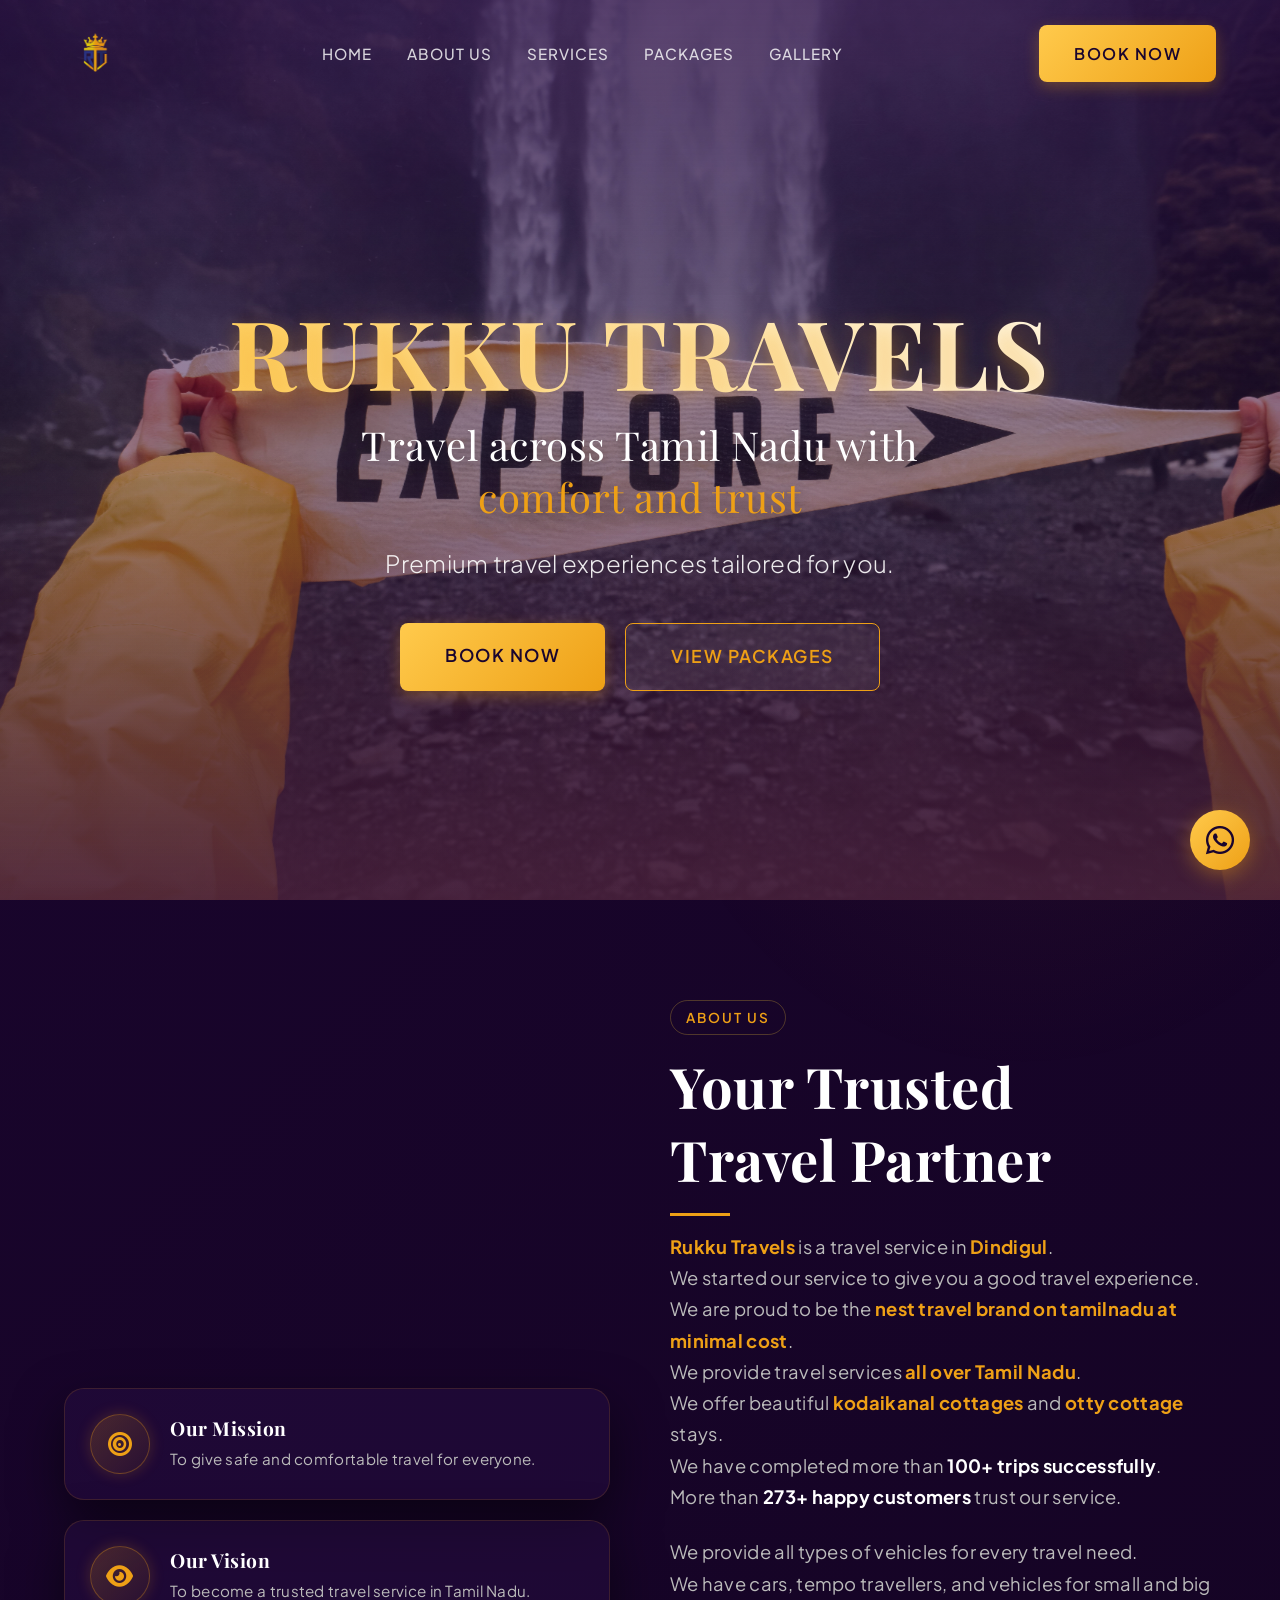
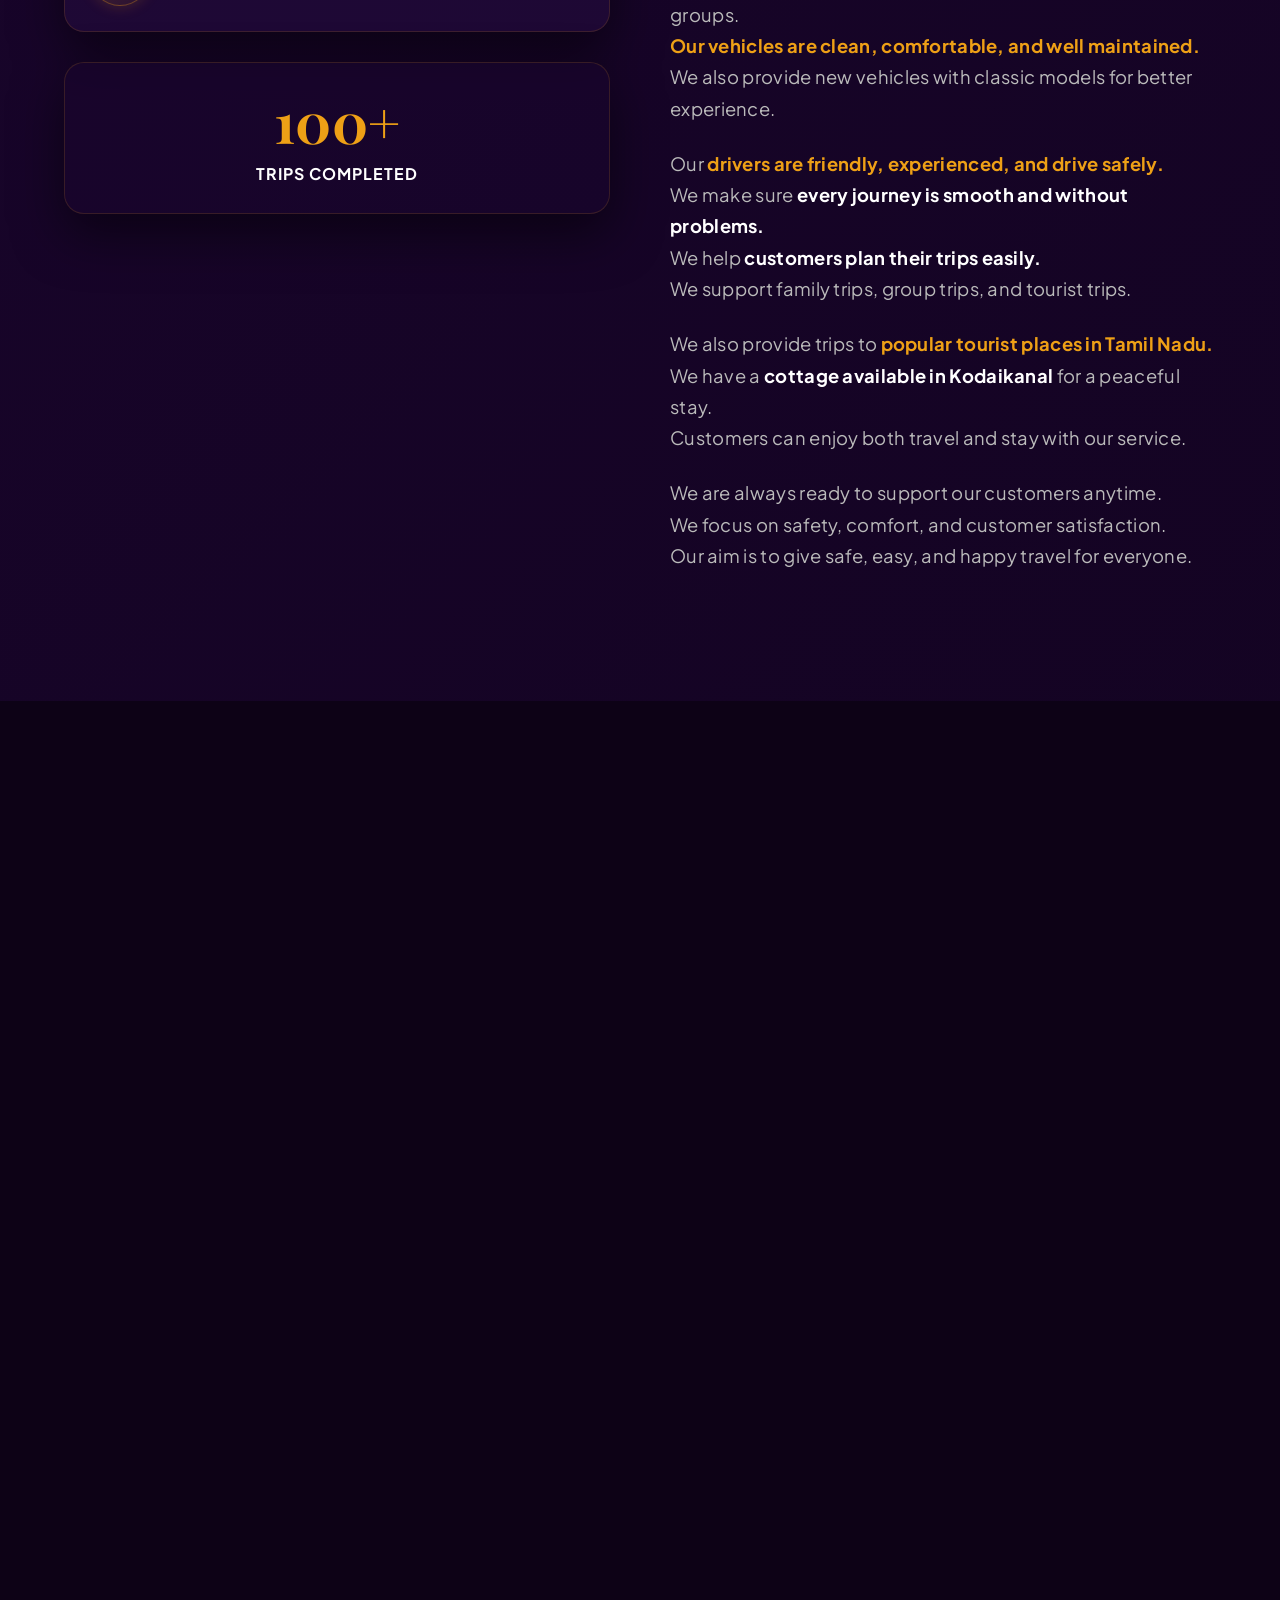
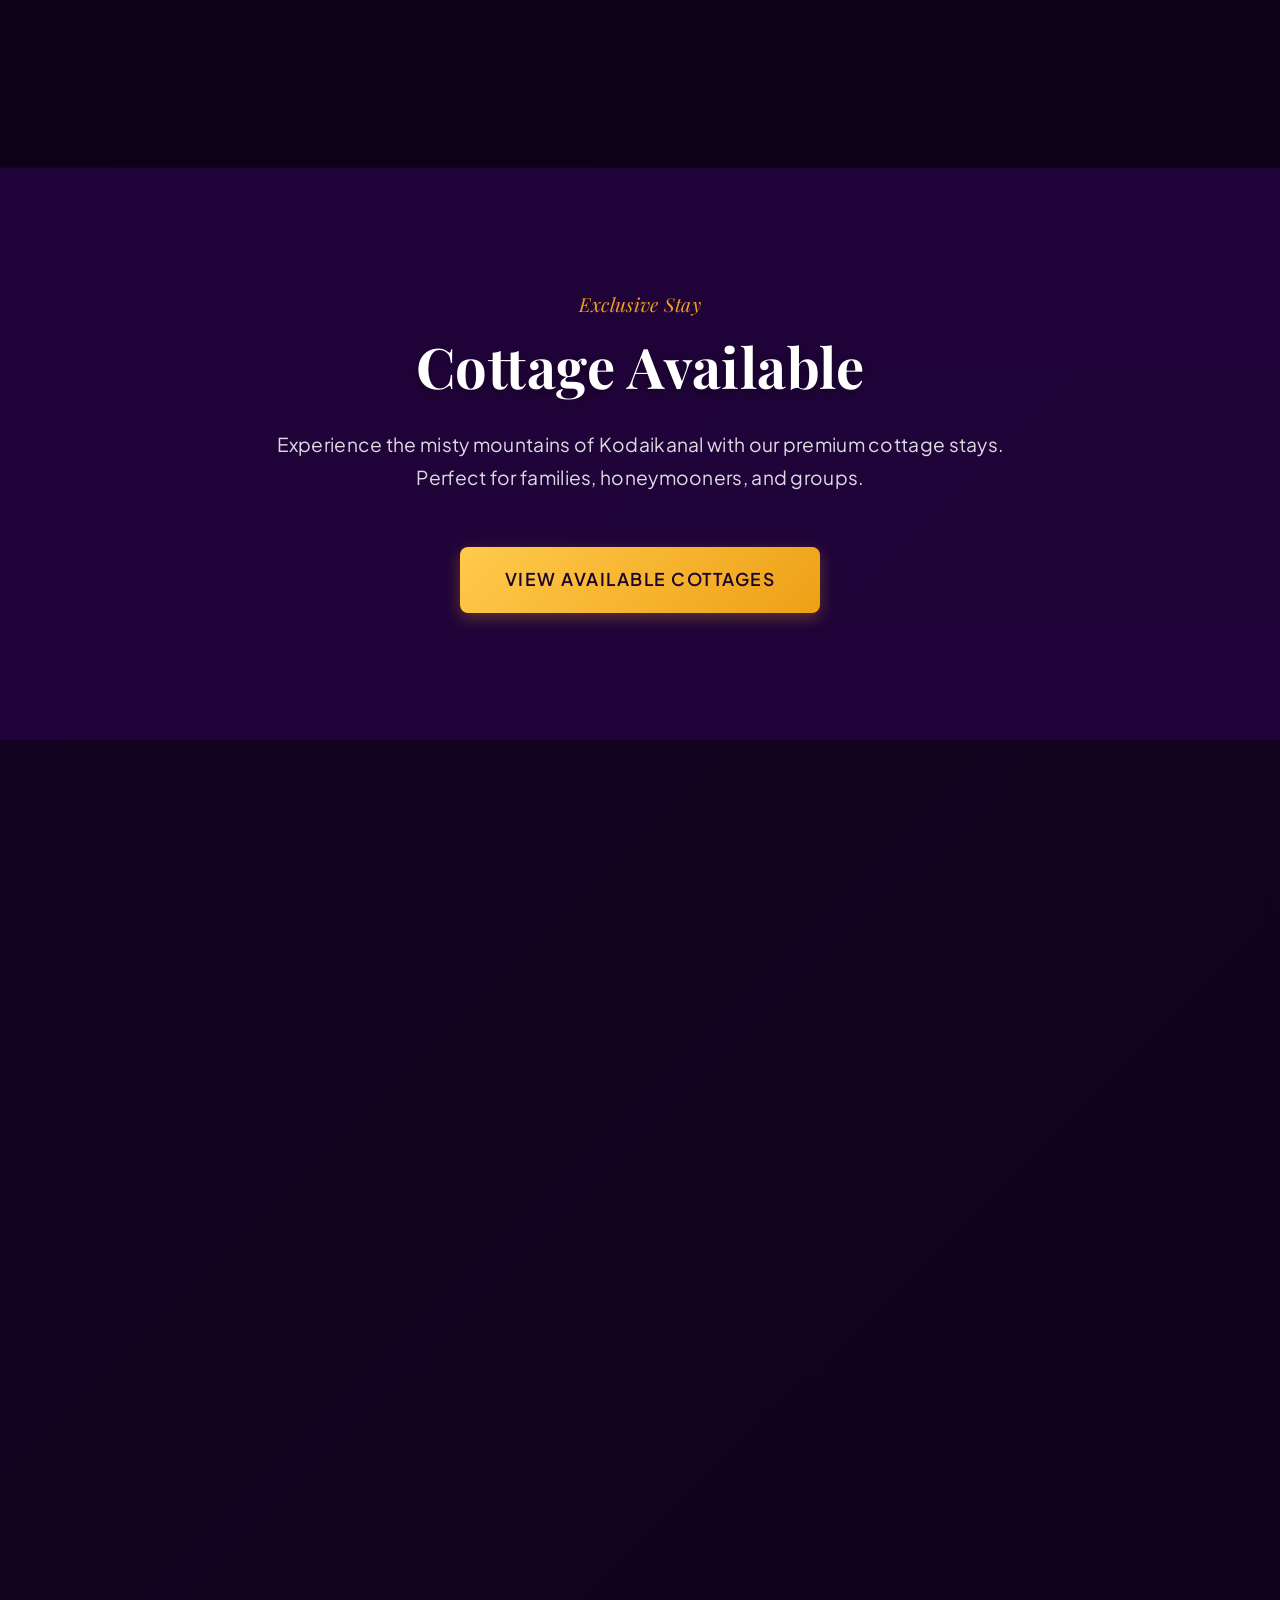
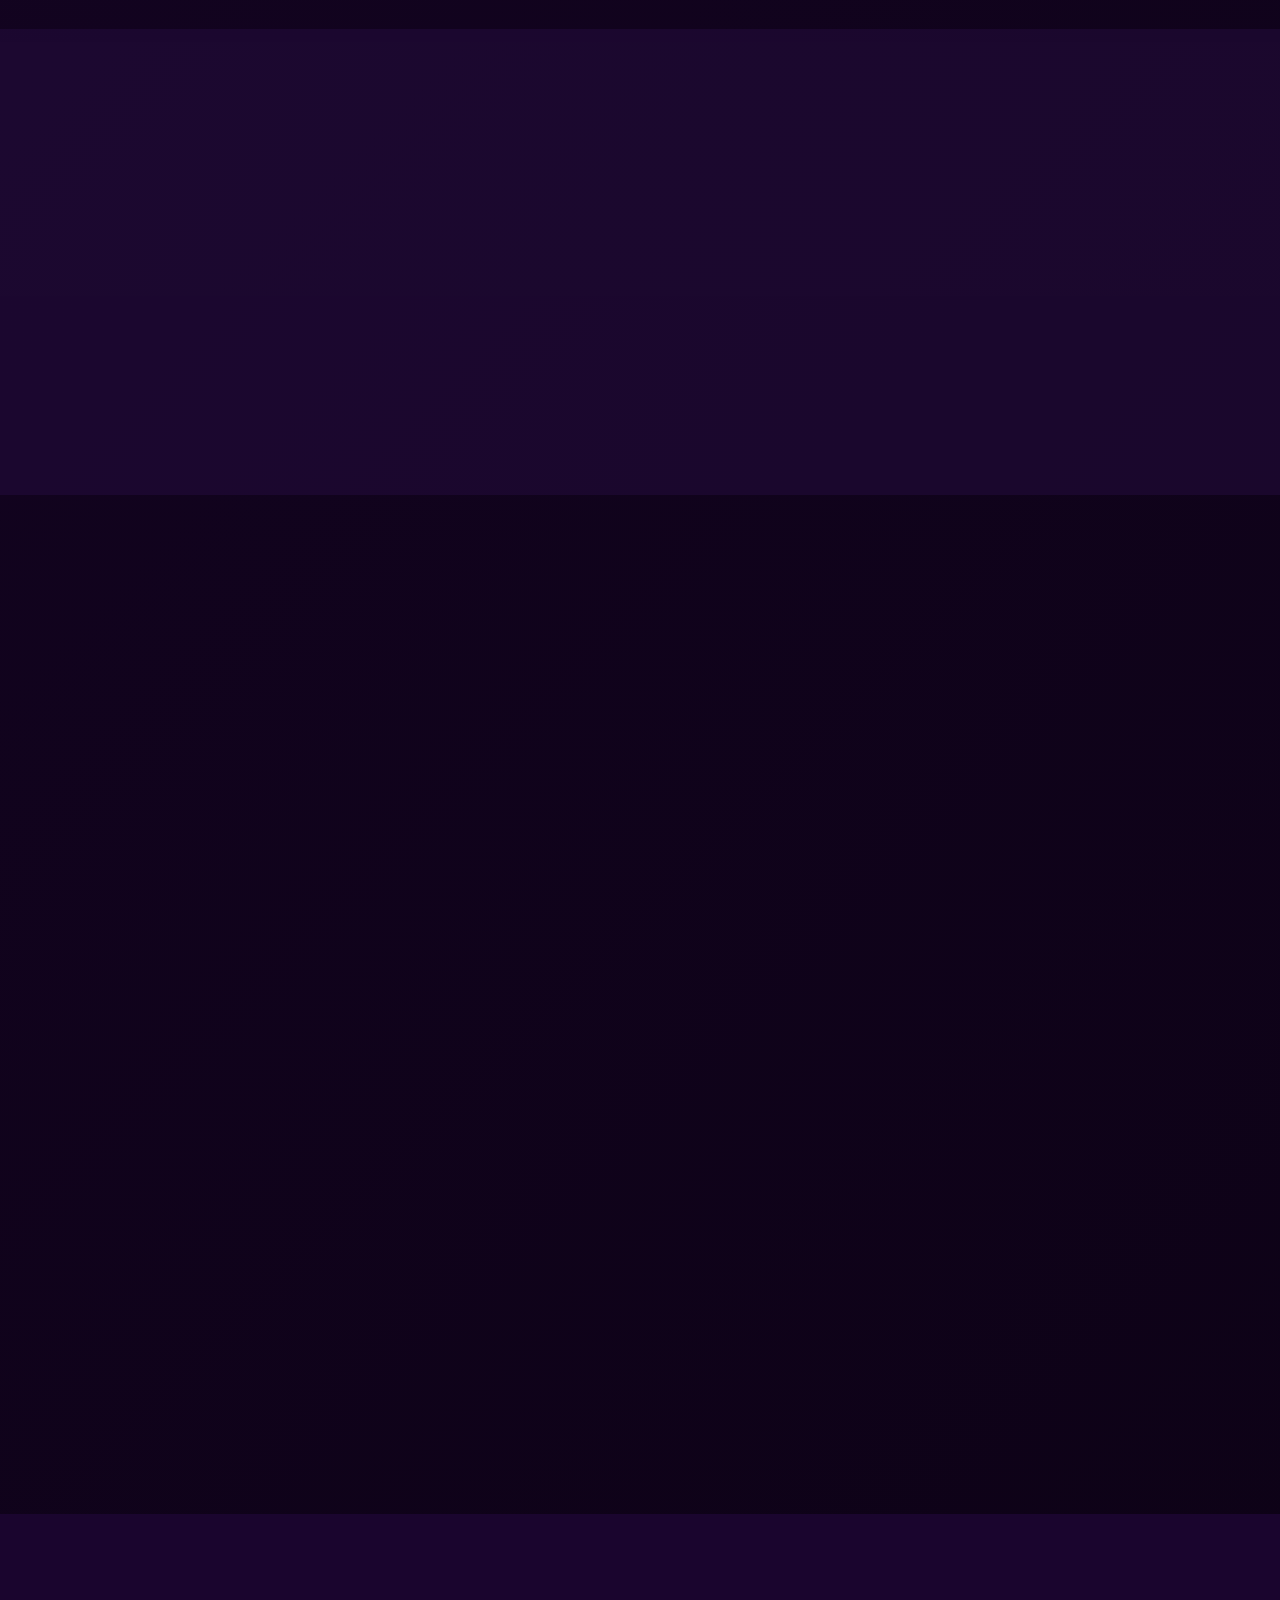
==== commit 0db3e9fe: "font-awesome CDN fic" ====
--- a/index.html
+++ b/index.html
@@ -52,7 +52,7 @@
     <link rel="dns-prefetch" href="https://cdnjs.cloudflare.com">
     
     <!-- Font Awesome - Use SELF-HOSTED version if possible (faster) -->
-    <link rel="stylesheet" href="https://cdnjs.cloudflare.com/ajax/libs/font-awesome/6.4.0/css/all.min.css" integrity="sha512-z3gLpd7yknf1YoNbCzqRKc4qyor8gaEXvMvSrfngUlnnSmLbwk0mBiMvVderMDii/cEV0wYDzLY+NaulynS7+w==" crossorigin="anonymous" referrerpolicy="no-referrer">
+   <link rel="stylesheet" href="https://cdnjs.cloudflare.com/ajax/libs/font-awesome/6.4.0/css/all.min.css" crossorigin="anonymous">
     
     <!-- Google Fonts with font-display=swap for better performance -->
     <link href="https://fonts.googleapis.com/css2?family=Playfair+Display:wght@500;700&family=Plus+Jakarta+Sans:wght@300;400;500;600;700&display=swap" rel="stylesheet">
--- a/css/styles.css
+++ b/css/styles.css
@@ -5,13 +5,16 @@
 /* --- Variables & Theme Setup --- */
 :root {
     /* Brand Colors */
-    --gold-primary: #EEA016; 
+    --gold-primary: #EEA016;
     --gold-light: #FFCA4C;
     --gold-dark: #C67D0A;
-    
-    --navy-bg: #2C0F4A;  /* Deep Purple */
-    --navy-blue: #4B1A7A; /* Lighter Purple */
-    --navy-dark: #1A052E; /* Very Deep Purple */
+
+    --navy-bg: #2C0F4A;
+    /* Deep Purple */
+    --navy-blue: #4B1A7A;
+    /* Lighter Purple */
+    --navy-dark: #1A052E;
+    /* Very Deep Purple */
 
     /* Neutrals */
     --white: #FFFFFF;
@@ -29,13 +32,13 @@
     --trans-fast: 0.3s cubic-bezier(0.25, 0.8, 0.25, 1);
     --trans-slow: 0.6s cubic-bezier(0.25, 0.8, 0.25, 1);
     --shadow-soft: 0 10px 30px rgba(0, 0, 0, 0.2);
-    --shadow-heavy: 0 20px 50px rgba(0, 0, 0, 0.5); 
+    --shadow-heavy: 0 20px 50px rgba(0, 0, 0, 0.5);
     --shadow-gold: 0 10px 25px rgba(238, 160, 22, 0.3);
 
     /* Glassmorphism */
     --glass-bg: rgba(44, 15, 74, 0.3);
     --glass-border: rgba(238, 160, 22, 0.15);
-    --glass-dark-bg: rgba(26, 5, 46, 0.6); 
+    --glass-dark-bg: rgba(26, 5, 46, 0.6);
 }
 
 /* --- Base Reset & Setup --- */
@@ -49,15 +52,19 @@
     scroll-behavior: smooth;
     font-size: 16px;
     overflow-x: hidden;
-    overscroll-behavior-y: none; /* Prevent white flash on overscroll bounce */
-    background-color: #0D0216; /* Match body bg - prevents white flash before CSS loads */
+    margin: 0;
+    padding: 0;
+    /* Prevent white flash on overscroll bounce */
+    background-color: #0D0216;
+    /* Match body bg - prevents white flash before CSS loads */
 }
 
 body {
     font-family: var(--font-body);
     color: var(--text-main);
     background: linear-gradient(135deg, #1A052E 0%, #0D0216 100%);
-    background-attachment: scroll; /* PERFORMANCE FIX: Removed 'fixed' to prevent scroll reflow */
+    background-attachment: scroll;
+    /* PERFORMANCE FIX: Removed 'fixed' to prevent scroll reflow */
     line-height: 1.7;
     letter-spacing: 0.3px;
     overflow-x: hidden;
@@ -69,23 +76,34 @@
 /* Background Ambient Glow */
 body::before {
     content: '';
-    position: fixed;
-    top: -20%; left: -10%;
-    width: 60vw; height: 60vw;
+    position: absolute;
+    top: -20%;
+    left: -10%;
+    width: 60vw;
+    height: 60vw;
     background: radial-gradient(circle, rgba(75, 26, 122, 0.15) 0%, transparent 70%);
-    z-index: -1; pointer-events: none;
+    z-index: -1;
+    pointer-events: none;
 }
 
 body::after {
     content: '';
     position: fixed;
-    bottom: -20%; right: -10%;
-    width: 60vw; height: 60vw;
+    bottom: -20%;
+    right: -10%;
+    width: 60vw;
+    height: 60vw;
     background: radial-gradient(circle, rgba(238, 160, 22, 0.05) 0%, transparent 70%);
-    z-index: -1; pointer-events: none;
-}
-
-h1, h2, h3, h4, h5, h6 {
+    z-index: -1;
+    pointer-events: none;
+}
+
+h1,
+h2,
+h3,
+h4,
+h5,
+h6 {
     font-family: var(--font-heading);
     color: var(--white);
     line-height: 1.3;
@@ -118,7 +136,8 @@
     filter: blur(0);
     transform: scale(1);
     opacity: 1;
-    will-change: auto; /* Release GPU memory after animation finishes */
+    will-change: auto;
+    /* Release GPU memory after animation finishes */
 }
 
 /* --- Offscreen Rendering Optimization --- */
@@ -156,17 +175,49 @@
     padding: 100px 0;
 }
 
-.text-center { text-align: center; }
-.text-gold { color: var(--gold-primary); }
-.text-white { color: var(--white); }
-.text-light-blue { color: rgba(255,255,255,0.7); }
-.bg-light { background-color: var(--black-bg); }
-.bg-dark { background-color: var(--dark-surface); }
-.mt-3 { margin-top: 1rem; }
-.mt-4 { margin-top: 1.5rem; }
-.mt-5 { margin-top: 3rem; }
-.ml-2 { margin-left: 0.5rem; }
-.mx-1 { margin: 0 0.25rem; }
+.text-center {
+    text-align: center;
+}
+
+.text-gold {
+    color: var(--gold-primary);
+}
+
+.text-white {
+    color: var(--white);
+}
+
+.text-light-blue {
+    color: rgba(255, 255, 255, 0.7);
+}
+
+.bg-light {
+    background-color: var(--black-bg);
+}
+
+.bg-dark {
+    background-color: var(--dark-surface);
+}
+
+.mt-3 {
+    margin-top: 1rem;
+}
+
+.mt-4 {
+    margin-top: 1.5rem;
+}
+
+.mt-5 {
+    margin-top: 3rem;
+}
+
+.ml-2 {
+    margin-left: 0.5rem;
+}
+
+.mx-1 {
+    margin: 0 0.25rem;
+}
 
 /* --- Loaders --- */
 .preloader {
@@ -217,8 +268,13 @@
 }
 
 @keyframes loader {
-    0% { left: -40px; }
-    100% { left: 100px; }
+    0% {
+        left: -40px;
+    }
+
+    100% {
+        left: 100px;
+    }
 }
 
 /* ===== NATIVE CSS ANIMATIONS (replaces GSAP) ===== */
@@ -228,6 +284,7 @@
         opacity: 0;
         transform: translateY(60px);
     }
+
     to {
         opacity: 1;
         transform: translateY(0);
@@ -239,6 +296,7 @@
         opacity: 0;
         transform: translateX(-60px);
     }
+
     to {
         opacity: 1;
         transform: translateX(0);
@@ -250,6 +308,7 @@
         opacity: 0;
         transform: translateX(60px);
     }
+
     to {
         opacity: 1;
         transform: translateX(0);
@@ -300,7 +359,8 @@
     font-size: 1rem;
     font-weight: 600;
     font-family: var(--font-body);
-    border-radius: 8px; /* Softer radius */
+    border-radius: 8px;
+    /* Softer radius */
     cursor: pointer;
     transition: transform 0.4s ease, box-shadow 0.4s ease, border-color 0.4s ease, background 0.4s ease, color 0.4s ease;
     text-transform: uppercase;
@@ -323,7 +383,8 @@
 }
 
 .btn-outline {
-    background: rgba(255, 255, 255, 0.05); /* Slight glass */
+    background: rgba(255, 255, 255, 0.05);
+    /* Slight glass */
     /* backdrop-filter: blur(5px); - PERFORMANCE FIX: Removed heavy repaint during scroll */
     color: var(--gold-primary);
     border: 1px solid var(--gold-primary);
@@ -438,12 +499,14 @@
     transition: var(--trans-fast);
 }
 
-.nav-link:hover, .nav-link.active {
+.nav-link:hover,
+.nav-link.active {
     opacity: 1;
     color: var(--gold-primary);
 }
 
-.nav-link:hover::after, .nav-link.active::after {
+.nav-link:hover::after,
+.nav-link.active::after {
     width: 100%;
 }
 
@@ -518,20 +581,22 @@
 /* --- Hero Section --- */
 .hero {
     position: relative;
-    height: 100vh;
+    min-height: 100dvh;
     display: flex;
     align-items: center;
     justify-content: center;
     overflow: hidden;
+    contain: layout paint;
 }
 
 .hero-bg {
-    position: absolute;
+    position: fixed;
     top: 0;
     left: 0;
     width: 100%;
     height: 100%;
     z-index: 1;
+    contain: layout paint;
 }
 
 .hero-slide {
@@ -545,10 +610,13 @@
     background-repeat: no-repeat;
     opacity: 0;
     transition: opacity 1.5s ease;
-    transform: scale(1.05);
-    will-change: opacity; /* PERFORMANCE: Tell browser to prepare for opacity changes */
-    backface-visibility: hidden; /* GPU acceleration */
-    contain: layout style paint; /* CSS Containment */
+    transform: scale(1);
+    will-change: opacity;
+    /* PERFORMANCE: Tell browser to prepare for opacity changes */
+    backface-visibility: hidden;
+    /* GPU acceleration */
+    contain: layout style paint;
+    /* CSS Containment */
 }
 
 .hero-slide.active {
@@ -556,12 +624,17 @@
 }
 
 .hero-slide.anim-zoom {
-    animation: slowZoom 8s linear infinite alternate;
+    animation: slowZoom 12s ease-in-out infinite;
 }
 
 @keyframes slowZoom {
-    0% { transform: scale(1); }
-    100% { transform: scale(1.1); }
+    0% {
+        transform: scale(1);
+    }
+
+    100% {
+        transform: scale(1.1);
+    }
 }
 
 .hero-overlay {
@@ -617,7 +690,7 @@
 
 @keyframes goldShine {
     to {
-      background-position: 200% center;
+        background-position: 200% center;
     }
 }
 
@@ -625,7 +698,7 @@
     font-size: 2.5rem;
     color: var(--white);
     margin-bottom: 20px;
-    text-shadow: 0 5px 15px rgba(0,0,0,0.5);
+    text-shadow: 0 5px 15px rgba(0, 0, 0, 0.5);
     font-weight: 300;
 }
 
@@ -670,6 +743,7 @@
 .mv-box {
     display: flex;
     gap: 20px;
+    align-items: center;
     background: var(--dark-surface);
     padding: 25px;
     border-radius: 20px;
@@ -689,7 +763,7 @@
     display: inline-flex;
     justify-content: center;
     align-items: center;
-    min-width: 60px;
+    width: 60px;
     height: 60px;
     background: linear-gradient(135deg, rgba(238, 160, 22, 0.2), rgba(238, 160, 22, 0.05));
     border-radius: 50%;
@@ -793,7 +867,7 @@
     left: 0;
     width: 100%;
     height: 100%;
-    background: linear-gradient(135deg, rgba(238,160,22,0.1), transparent);
+    background: linear-gradient(135deg, rgba(238, 160, 22, 0.1), transparent);
     z-index: -1;
     opacity: 0;
     transition: var(--trans-fast);
@@ -862,7 +936,8 @@
     height: 100%;
     background-size: cover;
     background-position: center;
-    background-attachment: scroll; /* PERFORMANCE: Fixed -> Scroll to avoid reflow */
+    background-attachment: scroll;
+    /* PERFORMANCE: Fixed -> Scroll to avoid reflow */
     background-image: url('assets/images/6.jpeg');
     z-index: 1;
 }
@@ -896,12 +971,12 @@
     font-size: 3.5rem;
     color: var(--white);
     margin-bottom: 25px;
-    text-shadow: 0 4px 10px rgba(0,0,0,0.4);
+    text-shadow: 0 4px 10px rgba(0, 0, 0, 0.4);
 }
 
 .feature-desc {
     font-size: 1.2rem;
-    color: rgba(255,255,255,0.85);
+    color: rgba(255, 255, 255, 0.85);
     margin-bottom: 30px;
 }
 
@@ -1029,8 +1104,13 @@
 }
 
 /* Make some items taller for masonry effect */
-.gallery-item:nth-child(2) { grid-row: span 2; }
-.gallery-item:nth-child(5) { grid-column: span 2; }
+.gallery-item:nth-child(2) {
+    grid-row: span 2;
+}
+
+.gallery-item:nth-child(5) {
+    grid-column: span 2;
+}
 
 /* --- Contact Section --- */
 .contact-wrapper {
@@ -1100,7 +1180,7 @@
 .c-item p {
     color: var(--light-blue);
     font-size: 0.95rem;
-    color: rgba(255,255,255,0.7);
+    color: rgba(255, 255, 255, 0.7);
 }
 
 .hover-gold:hover {
@@ -1114,9 +1194,9 @@
     align-items: center;
     text-align: center;
     padding: 50px 40px;
-    background: rgba(255,255,255,0.02);
+    background: rgba(255, 255, 255, 0.02);
     border-radius: 16px;
-    border: 1px solid rgba(255,255,255,0.05);
+    border: 1px solid rgba(255, 255, 255, 0.05);
     box-shadow: var(--shadow-heavy);
 }
 
@@ -1148,12 +1228,12 @@
     margin-bottom: 20px;
 }
 
-.input-group input, 
+.input-group input,
 .input-group textarea {
     width: 100%;
     padding: 15px 20px;
     background: var(--black-bg);
-    border: 1px solid rgba(255,255,255,0.05);
+    border: 1px solid rgba(255, 255, 255, 0.05);
     border-radius: 8px;
     font-family: var(--font-body);
     font-size: 1rem;
@@ -1161,7 +1241,7 @@
     transition: var(--trans-fast);
 }
 
-.input-group input:focus, 
+.input-group input:focus,
 .input-group textarea:focus {
     outline: none;
     border-color: var(--gold-primary);
@@ -1173,7 +1253,7 @@
 .footer {
     background: var(--navy-dark);
     padding: 60px 0 30px;
-    color: rgba(255,255,255,0.7);
+    color: rgba(255, 255, 255, 0.7);
 }
 
 .footer-logo {
@@ -1188,7 +1268,7 @@
     align-items: center;
     width: 40px;
     height: 40px;
-    background: rgba(255,255,255,0.05);
+    background: rgba(255, 255, 255, 0.05);
     border-radius: 50%;
     color: var(--white);
     margin: 0 10px;
@@ -1247,30 +1327,79 @@
 }
 
 @keyframes bounce {
-    0%, 20%, 50%, 80%, 100% {transform: translateY(0);}
-    40% {transform: translateY(-20px);}
-    60% {transform: translateY(-10px);}
+
+    0%,
+    20%,
+    50%,
+    80%,
+    100% {
+        transform: translateY(0);
+    }
+
+    40% {
+        transform: translateY(-20px);
+    }
+
+    60% {
+        transform: translateY(-10px);
+    }
 }
 
 /* --- Responsive Layouts --- */
 @media (max-width: 1200px) {
-    .agency-title { font-size: 5rem; }
-    .hero-title { font-size: 2.2rem; }
-    .packages-grid { grid-template-columns: repeat(2, 1fr); }
-    .services-grid { grid-template-columns: repeat(2, 1fr); }
-    .about-visual .img-wrapper { transform: translateX(0); }
-    .experience-badge { left: 20px; bottom: 20px; }
+    .agency-title {
+        font-size: 5rem;
+    }
+
+    .hero-title {
+        font-size: 2.2rem;
+    }
+
+    .packages-grid {
+        grid-template-columns: repeat(2, 1fr);
+    }
+
+    .services-grid {
+        grid-template-columns: repeat(2, 1fr);
+    }
+
+    .about-visual .img-wrapper {
+        transform: translateX(0);
+    }
+
+    /* .experience-badge { left: 20px; bottom: 20px; } removed for mobile centering */
 }
 
 @media (max-width: 991px) {
-    .agency-title { font-size: 4rem; }
-    .hero-title { font-size: 2rem; }
-    .about-grid { grid-template-columns: 1fr; }
-    .about-text { text-align: center; }
-    .about-text .section-title::after { left: 50%; transform: translateX(-50%); }
-    .mission-vision { text-align: left; }
-    .contact-wrapper { grid-template-columns: 1fr; }
-    
+    .agency-title {
+        font-size: 4rem;
+    }
+
+    .hero-title {
+        font-size: 2rem;
+    }
+
+    .about-grid {
+        grid-template-columns: 1fr;
+    }
+
+    .about-text {
+        text-align: center;
+    }
+
+    .about-text .section-title::after {
+        left: 50%;
+        transform: translateX(-50%);
+    }
+
+    .mission-vision {
+        text-align: left;
+    }
+
+    .contact-wrapper {
+        grid-template-columns: 1fr;
+    }
+
     .nav {
         position: absolute;
         top: 100%;
@@ -1293,34 +1422,96 @@
         gap: 20px;
     }
 
-    .mobile-toggle { display: block; }
-    .header-cta .btn { display: none; }
+    .mobile-toggle {
+        display: block;
+    }
+
+    .header-cta .btn {
+        display: none;
+    }
 }
 
 @media (max-width: 768px) {
-    .section-padding { padding: 60px 0; }
-    .agency-title { font-size: 3.2rem; }
-    .hero-title { font-size: 1.8rem; }
-    .hero-subtitle { font-size: 1.2rem; }
-    .section-title { font-size: 2.5rem; }
-    .services-grid { grid-template-columns: 1fr; }
-    .packages-grid { grid-template-columns: 1fr; }
-    .gallery-masonry { grid-auto-rows: 200px; }
-    .gallery-item:nth-child(2), .gallery-item:nth-child(5) {
+    .section-padding {
+        padding: 60px 0;
+    }
+
+    .agency-title {
+        font-size: 3.2rem;
+    }
+
+    .hero-title {
+        font-size: 1.8rem;
+    }
+
+    .hero-subtitle {
+        font-size: 1.2rem;
+    }
+
+    .section-title {
+        font-size: 2.5rem;
+    }
+
+    .services-grid {
+        grid-template-columns: 1fr;
+    }
+
+    .packages-grid {
+        grid-template-columns: 1fr;
+    }
+
+    .gallery-masonry {
+        grid-auto-rows: 200px;
+    }
+
+    .gallery-item:nth-child(2),
+    .gallery-item:nth-child(5) {
         grid-row: span 1;
         grid-column: span 1;
     }
-    .contact-info { padding: 40px 20px; }
-    .contact-form-container { padding: 40px 20px; }
-    .hero-actions { flex-direction: column; width: 100%; max-width: 300px; margin: 0 auto; }
+
+    .contact-info {
+        padding: 40px 20px;
+    }
+
+    .contact-form-container {
+        padding: 40px 20px;
+    }
+
+    .hero-actions {
+        flex-direction: column;
+        width: 100%;
+        max-width: 300px;
+        margin: 0 auto;
+    }
+
+    body::before,
+    body::after {
+        display: none;
+    }
 }
 
 @media (max-width: 480px) {
-    .agency-title { font-size: 2.5rem; }
-    .hero-title { font-size: 1.5rem; }
-    .experience-badge h3 { font-size: 2.5rem; }
-    .mv-box { flex-direction: column; text-align: center; }
-    .feature-title { font-size: 2.5rem; }
+    .agency-title {
+        font-size: 2.5rem;
+    }
+
+    .hero-title {
+        font-size: 1.5rem;
+    }
+
+    .experience-badge h3 {
+        font-size: 2.5rem;
+    }
+
+    .mv-box {
+        flex-direction: column;
+        text-align: center;
+    }
+
+    .feature-title {
+        font-size: 2.5rem;
+    }
 }
 
 /* --- Sparkles Effect --- */
@@ -1331,7 +1522,8 @@
     width: 100%;
     height: 100%;
     pointer-events: none;
-    z-index: 0; /* Behind main content but visible in backgrounds */
+    z-index: 0;
+    /* Behind main content but visible in backgrounds */
     overflow: hidden;
 }
 
@@ -1345,10 +1537,25 @@
 }
 
 @keyframes twinkle {
-    0% { transform: translateY(0) scale(0); opacity: 0; }
-    20% { opacity: 0.8; transform: translateY(-20px) scale(1); }
-    80% { opacity: 0.8; transform: translateY(-80px) scale(1); }
-    100% { transform: translateY(-100px) scale(0); opacity: 0; }
+    0% {
+        transform: translateY(0) scale(0);
+        opacity: 0;
+    }
+
+    20% {
+        opacity: 0.8;
+        transform: translateY(-20px) scale(1);
+    }
+
+    80% {
+        opacity: 0.8;
+        transform: translateY(-80px) scale(1);
+    }
+
+    100% {
+        transform: translateY(-100px) scale(0);
+        opacity: 0;
+    }
 }
 
 /* --- Lightbox --- */
@@ -1405,4 +1612,4 @@
 
 .gallery-item {
     cursor: pointer;
-}
+}
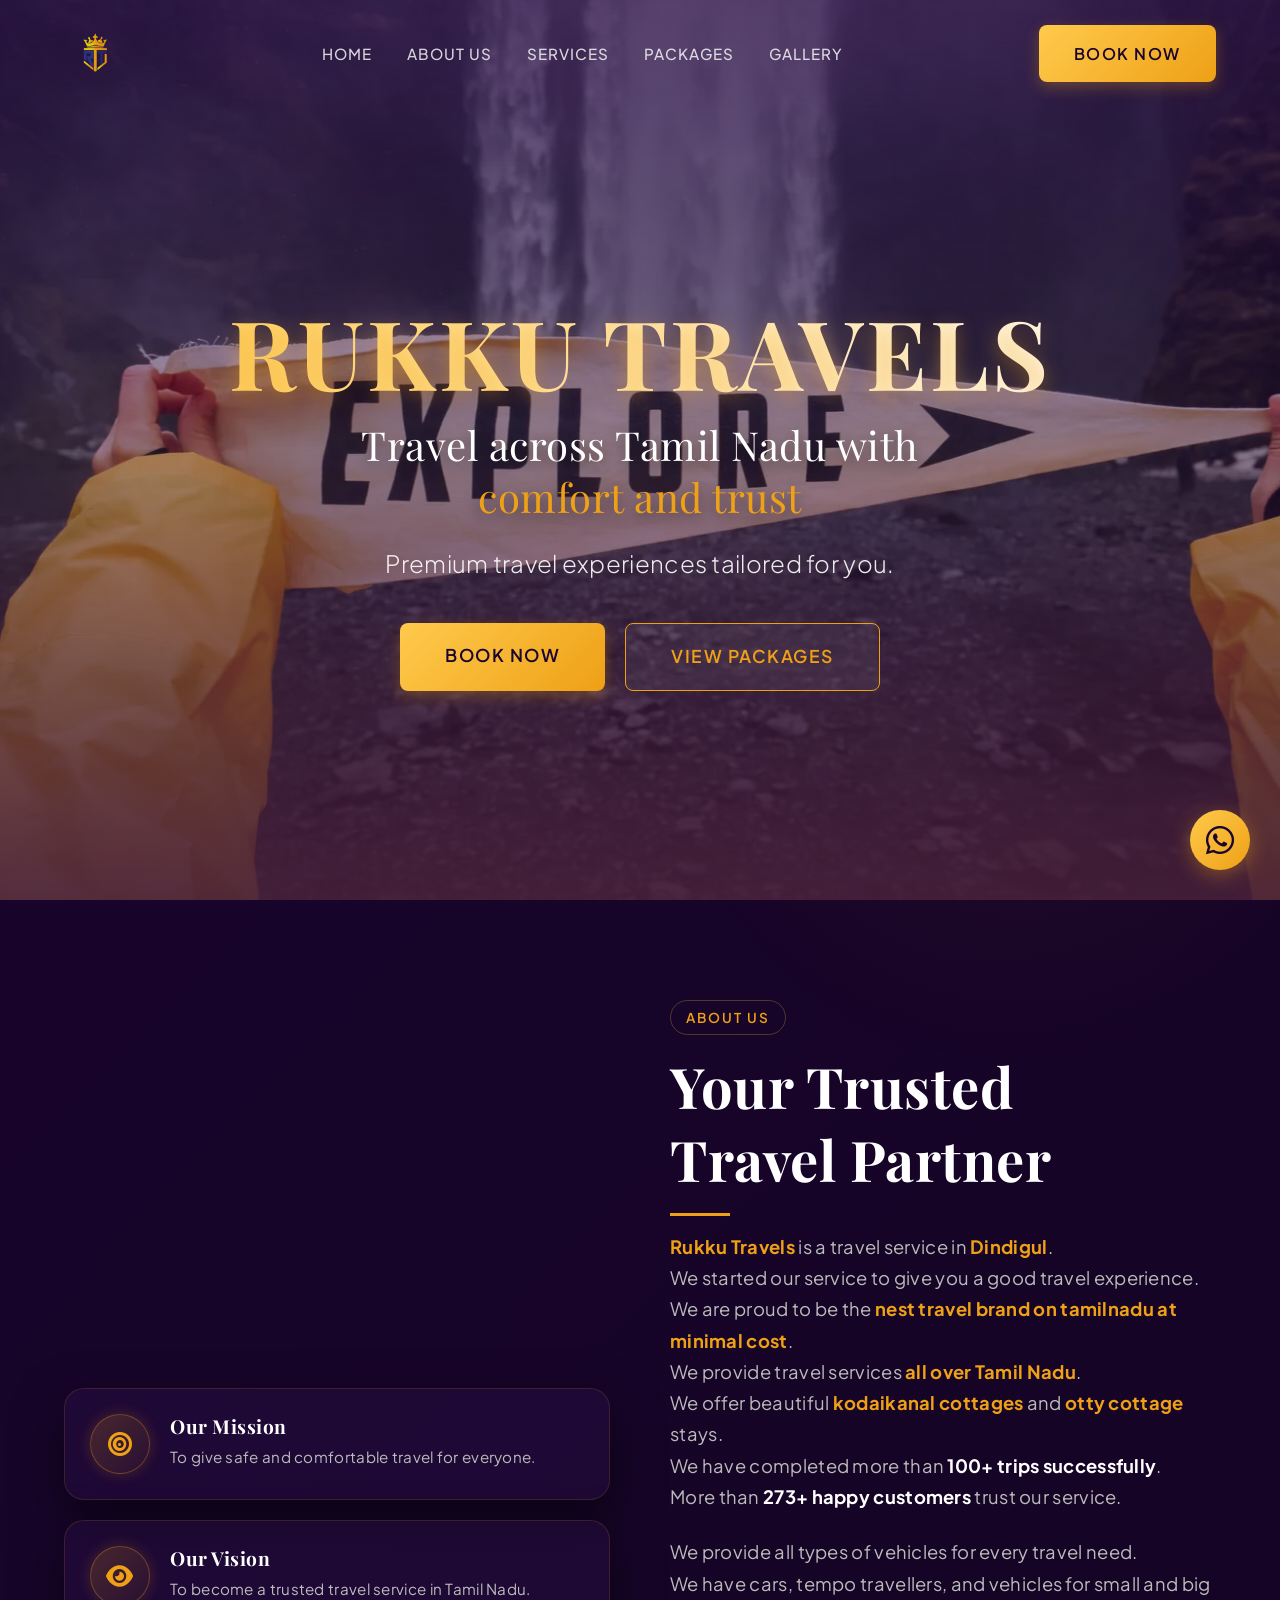
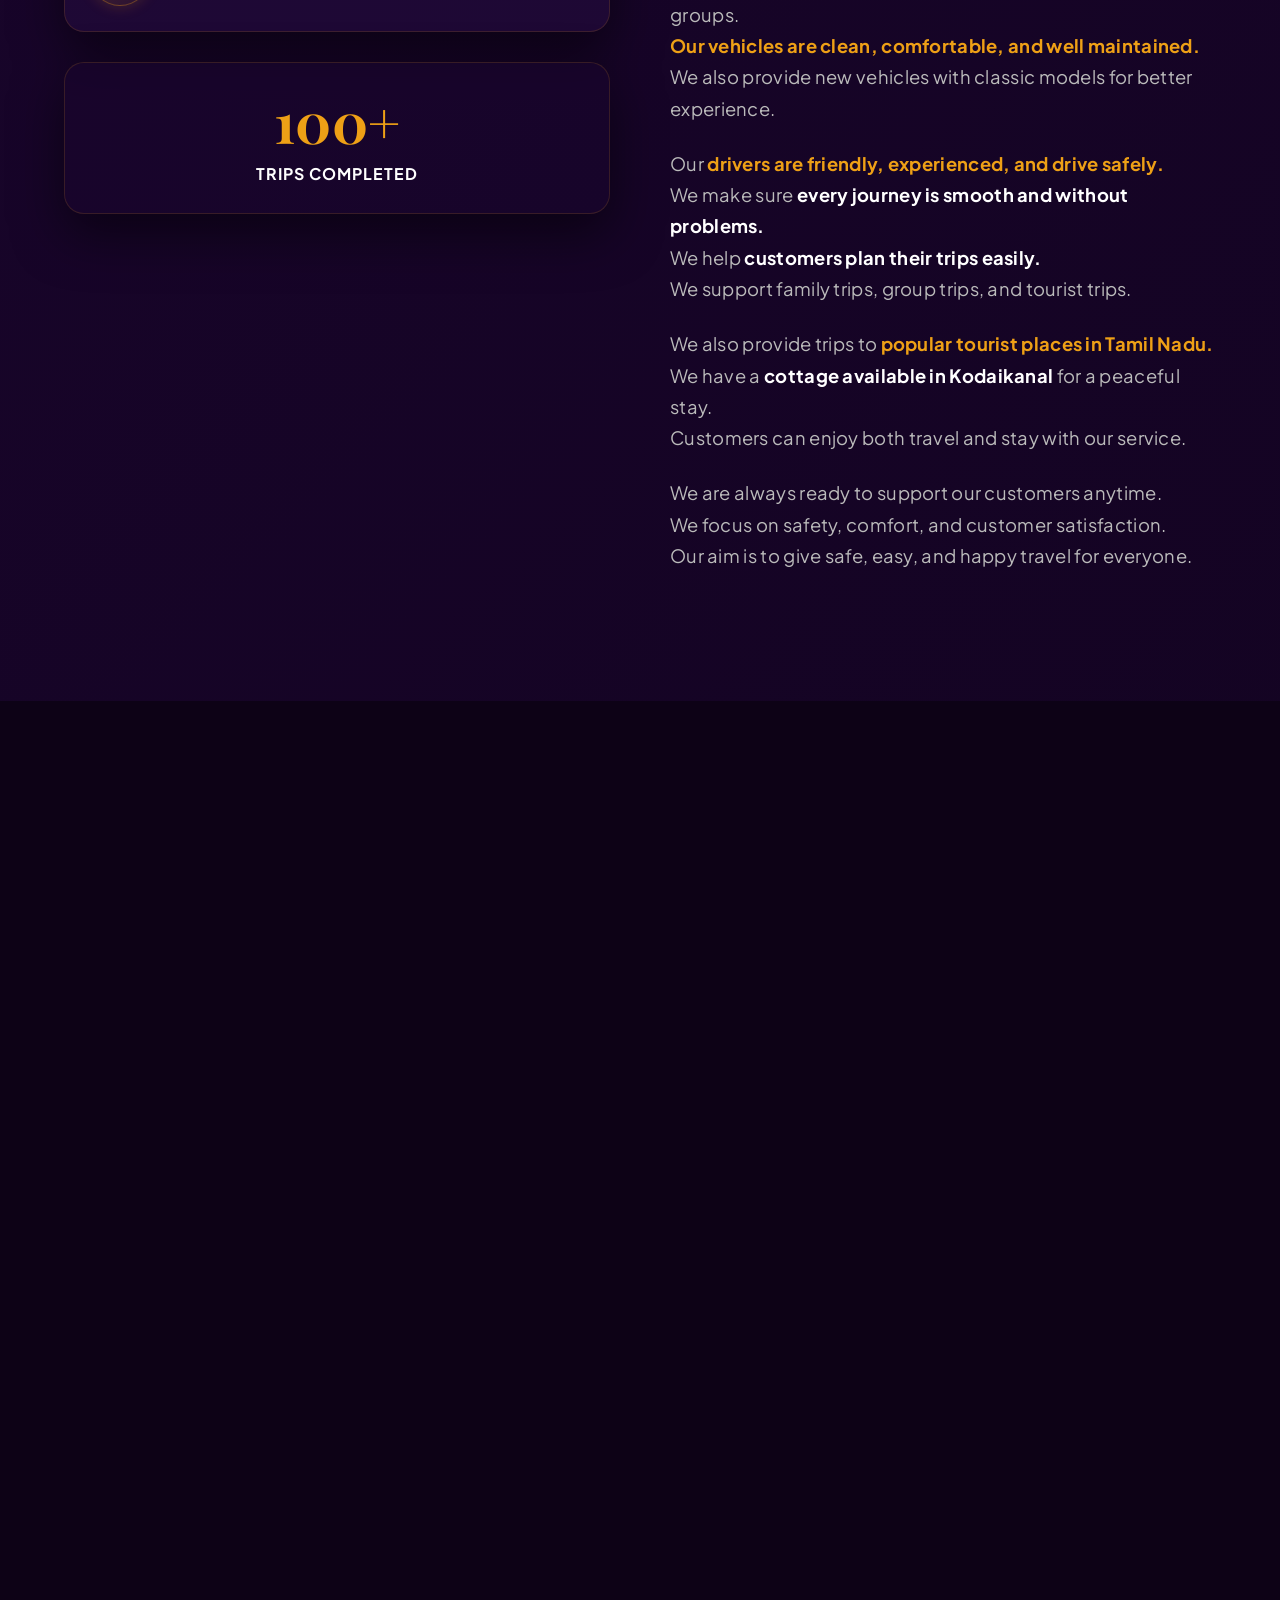
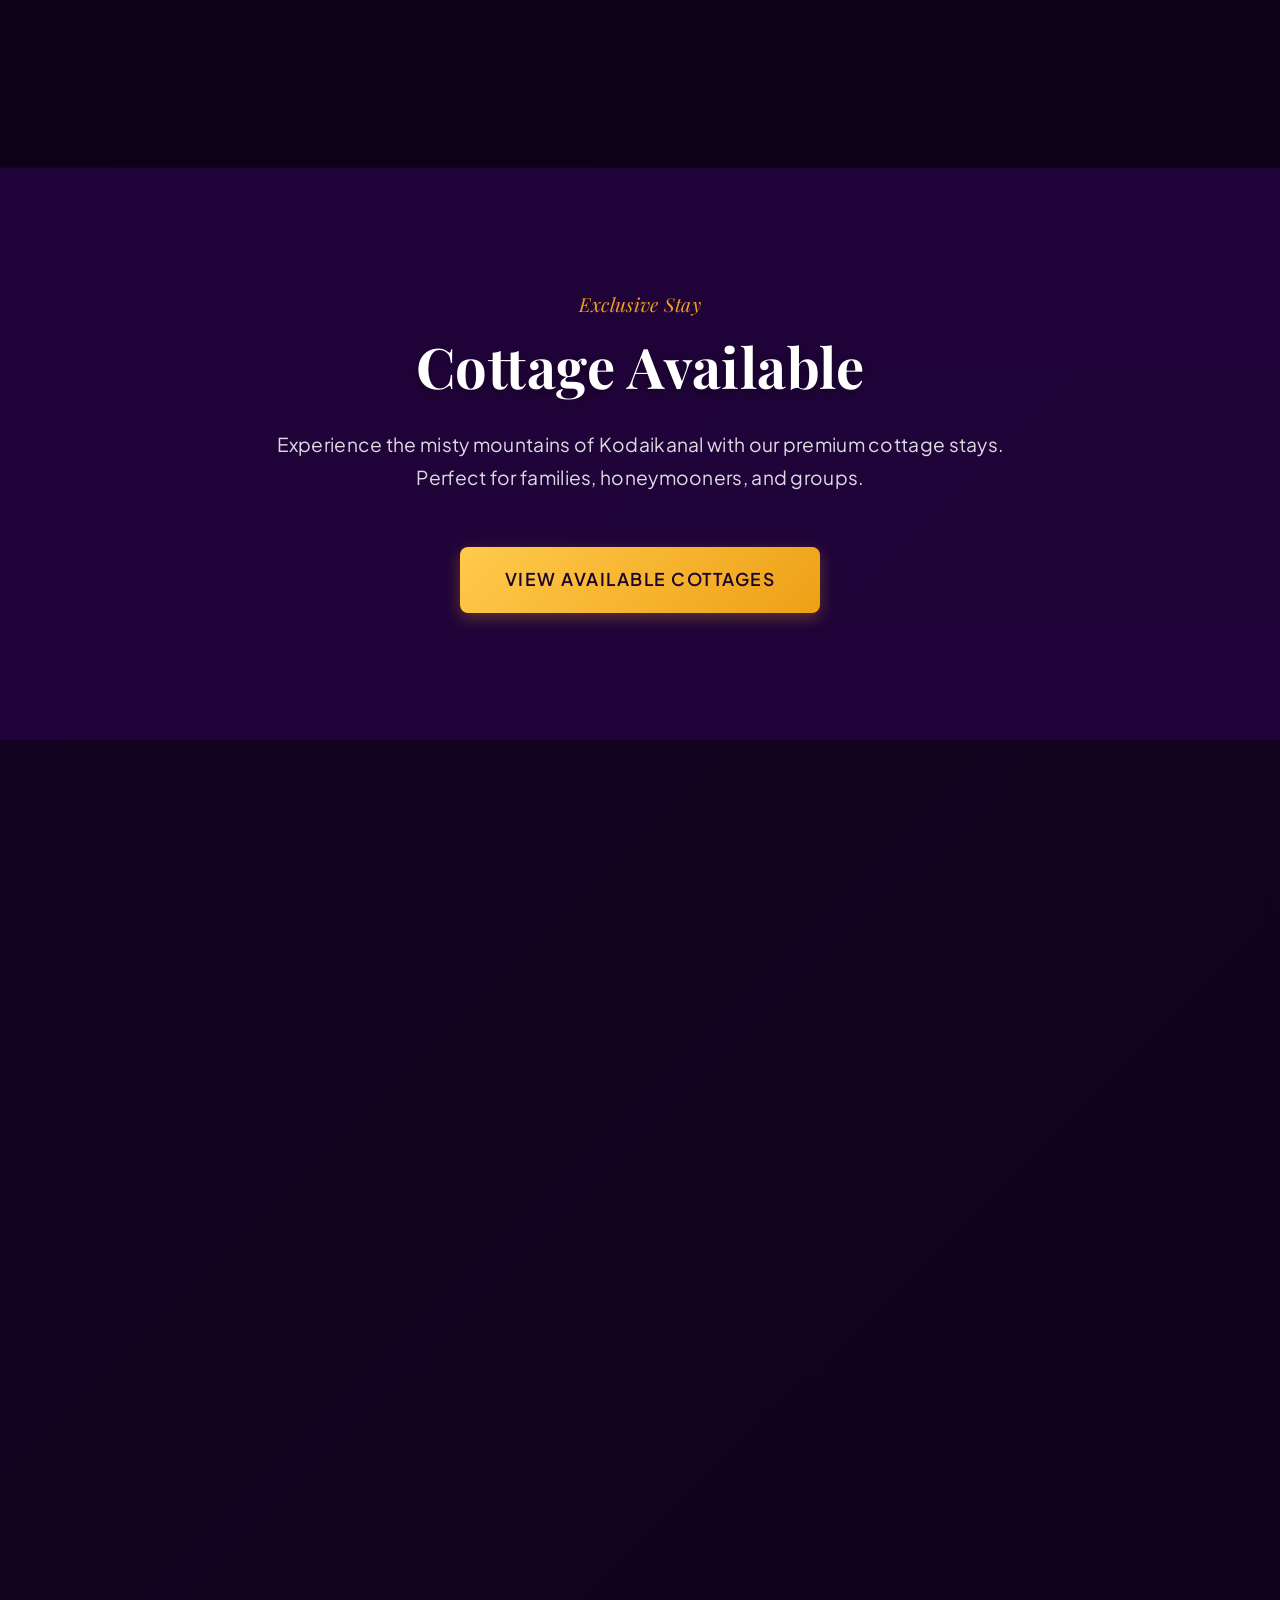
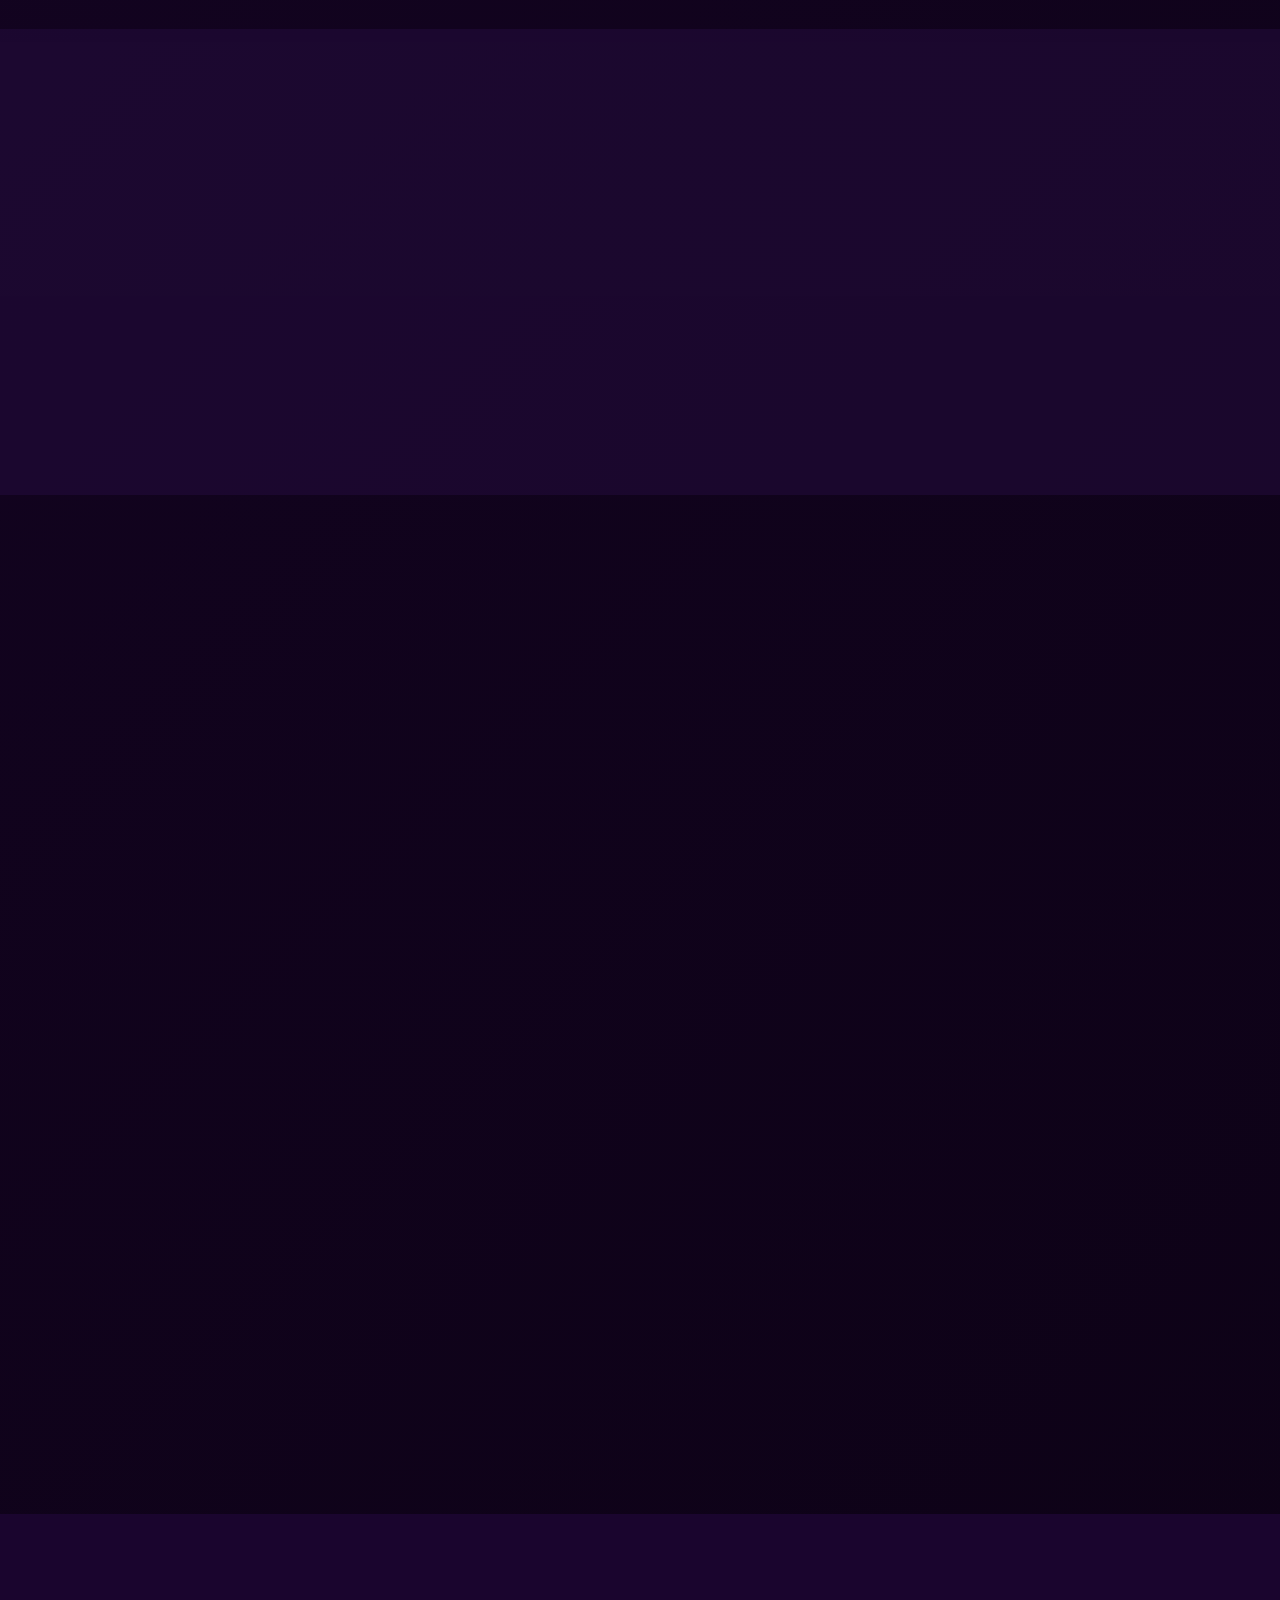
==== commit ddf3da7f: "Optimize performance (FCP, LCP, INP) and implement LLM SEO enhancements" ====
--- a/index.html
+++ b/index.html
@@ -52,11 +52,27 @@
     <link rel="dns-prefetch" href="https://cdnjs.cloudflare.com">
     
     <!-- Font Awesome - Use SELF-HOSTED version if possible (faster) -->
-   <link rel="stylesheet" href="https://cdnjs.cloudflare.com/ajax/libs/font-awesome/6.4.0/css/all.min.css" crossorigin="anonymous">
+    <link rel="stylesheet" href="https://cdnjs.cloudflare.com/ajax/libs/font-awesome/6.4.0/css/all.min.css" integrity="sha512-z3gLpd7yknf1YoNbCzqRKc4qyor8gaEXvMvSrfngUlnnSmLbwk0mBiMvVderMDii/cEV0wYDzLY+NaulynS7+w==" crossorigin="anonymous" referrerpolicy="no-referrer">
     
     <!-- Google Fonts with font-display=swap for better performance -->
     <link href="https://fonts.googleapis.com/css2?family=Playfair+Display:wght@500;700&family=Plus+Jakarta+Sans:wght@300;400;500;600;700&display=swap" rel="stylesheet">
     
+    <!-- Responsive Hero Background Preloads -->
+    <link rel="preload" href="assets/images/1-1600w.webp" as="image" type="image/webp" media="(min-width: 769px)" fetchpriority="high">
+    <link rel="preload" href="assets/images/1-800w.webp" as="image" type="image/webp" media="(max-width: 768px)" fetchpriority="high">
+    
+    <!-- Responsive Hero Background Styles for LCP Optimization -->
+    <style>
+        .hero-bg .hero-slide {
+            background-image: url('assets/images/1-1600w.webp');
+        }
+        @media (max-width: 768px) {
+            .hero-bg .hero-slide {
+                background-image: url('assets/images/1-800w.webp');
+            }
+        }
+    </style>
+
     <link rel="stylesheet" href="css/styles.css">
 </head>
 
@@ -74,7 +90,7 @@
     <header class="header">
         <div class="container header-container">
             <a href="#" class="logo">
-                <span class="logo-icon"><img src="assets/images/logo.png" alt="RT Logo" width="560" height="445" decoding="async"></span>
+                <span class="logo-icon"><img src="assets/images/logo-400w.webp" alt="RT Logo" width="560" height="445" decoding="async"></span>
             </a>
 
             <nav class="nav">
@@ -98,6 +114,8 @@
         <!-- Hero Section -->
         <section id="home" class="hero">
             <div class="hero-bg" id="hero-bg-container">
+                <!-- First slide pre-rendered to avoid blank screen and optimize LCP -->
+                <div class="hero-slide active anim-zoom"></div>
             </div>
             <div class="hero-overlay"></div>
             <div class="container hero-content text-center">
--- a/css/styles.css
+++ b/css/styles.css
@@ -5,16 +5,13 @@
 /* --- Variables & Theme Setup --- */
 :root {
     /* Brand Colors */
-    --gold-primary: #EEA016;
+    --gold-primary: #EEA016; 
     --gold-light: #FFCA4C;
     --gold-dark: #C67D0A;
-
-    --navy-bg: #2C0F4A;
-    /* Deep Purple */
-    --navy-blue: #4B1A7A;
-    /* Lighter Purple */
-    --navy-dark: #1A052E;
-    /* Very Deep Purple */
+    
+    --navy-bg: #2C0F4A;  /* Deep Purple */
+    --navy-blue: #4B1A7A; /* Lighter Purple */
+    --navy-dark: #1A052E; /* Very Deep Purple */
 
     /* Neutrals */
     --white: #FFFFFF;
@@ -32,13 +29,13 @@
     --trans-fast: 0.3s cubic-bezier(0.25, 0.8, 0.25, 1);
     --trans-slow: 0.6s cubic-bezier(0.25, 0.8, 0.25, 1);
     --shadow-soft: 0 10px 30px rgba(0, 0, 0, 0.2);
-    --shadow-heavy: 0 20px 50px rgba(0, 0, 0, 0.5);
+    --shadow-heavy: 0 20px 50px rgba(0, 0, 0, 0.5); 
     --shadow-gold: 0 10px 25px rgba(238, 160, 22, 0.3);
 
     /* Glassmorphism */
     --glass-bg: rgba(44, 15, 74, 0.3);
     --glass-border: rgba(238, 160, 22, 0.15);
-    --glass-dark-bg: rgba(26, 5, 46, 0.6);
+    --glass-dark-bg: rgba(26, 5, 46, 0.6); 
 }
 
 /* --- Base Reset & Setup --- */
@@ -52,19 +49,15 @@
     scroll-behavior: smooth;
     font-size: 16px;
     overflow-x: hidden;
-    margin: 0;
-    padding: 0;
-    /* Prevent white flash on overscroll bounce */
-    background-color: #0D0216;
-    /* Match body bg - prevents white flash before CSS loads */
+    overscroll-behavior-y: none; /* Prevent white flash on overscroll bounce */
+    background-color: #0D0216; /* Match body bg - prevents white flash before CSS loads */
 }
 
 body {
     font-family: var(--font-body);
     color: var(--text-main);
     background: linear-gradient(135deg, #1A052E 0%, #0D0216 100%);
-    background-attachment: scroll;
-    /* PERFORMANCE FIX: Removed 'fixed' to prevent scroll reflow */
+    background-attachment: scroll; /* PERFORMANCE FIX: Removed 'fixed' to prevent scroll reflow */
     line-height: 1.7;
     letter-spacing: 0.3px;
     overflow-x: hidden;
@@ -76,34 +69,23 @@
 /* Background Ambient Glow */
 body::before {
     content: '';
-    position: absolute;
-    top: -20%;
-    left: -10%;
-    width: 60vw;
-    height: 60vw;
+    position: fixed;
+    top: -20%; left: -10%;
+    width: 60vw; height: 60vw;
     background: radial-gradient(circle, rgba(75, 26, 122, 0.15) 0%, transparent 70%);
-    z-index: -1;
-    pointer-events: none;
+    z-index: -1; pointer-events: none;
 }
 
 body::after {
     content: '';
     position: fixed;
-    bottom: -20%;
-    right: -10%;
-    width: 60vw;
-    height: 60vw;
+    bottom: -20%; right: -10%;
+    width: 60vw; height: 60vw;
     background: radial-gradient(circle, rgba(238, 160, 22, 0.05) 0%, transparent 70%);
-    z-index: -1;
-    pointer-events: none;
-}
-
-h1,
-h2,
-h3,
-h4,
-h5,
-h6 {
+    z-index: -1; pointer-events: none;
+}
+
+h1, h2, h3, h4, h5, h6 {
     font-family: var(--font-heading);
     color: var(--white);
     line-height: 1.3;
@@ -136,8 +118,7 @@
     filter: blur(0);
     transform: scale(1);
     opacity: 1;
-    will-change: auto;
-    /* Release GPU memory after animation finishes */
+    will-change: auto; /* Release GPU memory after animation finishes */
 }
 
 /* --- Offscreen Rendering Optimization --- */
@@ -175,49 +156,17 @@
     padding: 100px 0;
 }
 
-.text-center {
-    text-align: center;
-}
-
-.text-gold {
-    color: var(--gold-primary);
-}
-
-.text-white {
-    color: var(--white);
-}
-
-.text-light-blue {
-    color: rgba(255, 255, 255, 0.7);
-}
-
-.bg-light {
-    background-color: var(--black-bg);
-}
-
-.bg-dark {
-    background-color: var(--dark-surface);
-}
-
-.mt-3 {
-    margin-top: 1rem;
-}
-
-.mt-4 {
-    margin-top: 1.5rem;
-}
-
-.mt-5 {
-    margin-top: 3rem;
-}
-
-.ml-2 {
-    margin-left: 0.5rem;
-}
-
-.mx-1 {
-    margin: 0 0.25rem;
-}
+.text-center { text-align: center; }
+.text-gold { color: var(--gold-primary); }
+.text-white { color: var(--white); }
+.text-light-blue { color: rgba(255,255,255,0.7); }
+.bg-light { background-color: var(--black-bg); }
+.bg-dark { background-color: var(--dark-surface); }
+.mt-3 { margin-top: 1rem; }
+.mt-4 { margin-top: 1.5rem; }
+.mt-5 { margin-top: 3rem; }
+.ml-2 { margin-left: 0.5rem; }
+.mx-1 { margin: 0 0.25rem; }
 
 /* --- Loaders --- */
 .preloader {
@@ -268,13 +217,8 @@
 }
 
 @keyframes loader {
-    0% {
-        left: -40px;
-    }
-
-    100% {
-        left: 100px;
-    }
+    0% { left: -40px; }
+    100% { left: 100px; }
 }
 
 /* ===== NATIVE CSS ANIMATIONS (replaces GSAP) ===== */
@@ -284,7 +228,6 @@
         opacity: 0;
         transform: translateY(60px);
     }
-
     to {
         opacity: 1;
         transform: translateY(0);
@@ -296,7 +239,6 @@
         opacity: 0;
         transform: translateX(-60px);
     }
-
     to {
         opacity: 1;
         transform: translateX(0);
@@ -308,7 +250,6 @@
         opacity: 0;
         transform: translateX(60px);
     }
-
     to {
         opacity: 1;
         transform: translateX(0);
@@ -359,8 +300,7 @@
     font-size: 1rem;
     font-weight: 600;
     font-family: var(--font-body);
-    border-radius: 8px;
-    /* Softer radius */
+    border-radius: 8px; /* Softer radius */
     cursor: pointer;
     transition: transform 0.4s ease, box-shadow 0.4s ease, border-color 0.4s ease, background 0.4s ease, color 0.4s ease;
     text-transform: uppercase;
@@ -383,8 +323,7 @@
 }
 
 .btn-outline {
-    background: rgba(255, 255, 255, 0.05);
-    /* Slight glass */
+    background: rgba(255, 255, 255, 0.05); /* Slight glass */
     /* backdrop-filter: blur(5px); - PERFORMANCE FIX: Removed heavy repaint during scroll */
     color: var(--gold-primary);
     border: 1px solid var(--gold-primary);
@@ -499,14 +438,12 @@
     transition: var(--trans-fast);
 }
 
-.nav-link:hover,
-.nav-link.active {
+.nav-link:hover, .nav-link.active {
     opacity: 1;
     color: var(--gold-primary);
 }
 
-.nav-link:hover::after,
-.nav-link.active::after {
+.nav-link:hover::after, .nav-link.active::after {
     width: 100%;
 }
 
@@ -581,22 +518,20 @@
 /* --- Hero Section --- */
 .hero {
     position: relative;
-    min-height: 100dvh;
+    height: 100vh;
     display: flex;
     align-items: center;
     justify-content: center;
     overflow: hidden;
-    contain: layout paint;
 }
 
 .hero-bg {
-    position: fixed;
+    position: absolute;
     top: 0;
     left: 0;
     width: 100%;
     height: 100%;
     z-index: 1;
-    contain: layout paint;
 }
 
 .hero-slide {
@@ -610,13 +545,10 @@
     background-repeat: no-repeat;
     opacity: 0;
     transition: opacity 1.5s ease;
-    transform: scale(1);
-    will-change: opacity;
-    /* PERFORMANCE: Tell browser to prepare for opacity changes */
-    backface-visibility: hidden;
-    /* GPU acceleration */
-    contain: layout style paint;
-    /* CSS Containment */
+    transform: scale(1.05);
+    will-change: opacity; /* PERFORMANCE: Tell browser to prepare for opacity changes */
+    backface-visibility: hidden; /* GPU acceleration */
+    contain: layout style paint; /* CSS Containment */
 }
 
 .hero-slide.active {
@@ -624,17 +556,12 @@
 }
 
 .hero-slide.anim-zoom {
-    animation: slowZoom 12s ease-in-out infinite;
+    animation: slowZoom 8s linear infinite alternate;
 }
 
 @keyframes slowZoom {
-    0% {
-        transform: scale(1);
-    }
-
-    100% {
-        transform: scale(1.1);
-    }
+    0% { transform: scale(1); }
+    100% { transform: scale(1.1); }
 }
 
 .hero-overlay {
@@ -690,7 +617,7 @@
 
 @keyframes goldShine {
     to {
-        background-position: 200% center;
+      background-position: 200% center;
     }
 }
 
@@ -698,7 +625,7 @@
     font-size: 2.5rem;
     color: var(--white);
     margin-bottom: 20px;
-    text-shadow: 0 5px 15px rgba(0, 0, 0, 0.5);
+    text-shadow: 0 5px 15px rgba(0,0,0,0.5);
     font-weight: 300;
 }
 
@@ -743,7 +670,6 @@
 .mv-box {
     display: flex;
     gap: 20px;
-    align-items: center;
     background: var(--dark-surface);
     padding: 25px;
     border-radius: 20px;
@@ -763,7 +689,7 @@
     display: inline-flex;
     justify-content: center;
     align-items: center;
-    width: 60px;
+    min-width: 60px;
     height: 60px;
     background: linear-gradient(135deg, rgba(238, 160, 22, 0.2), rgba(238, 160, 22, 0.05));
     border-radius: 50%;
@@ -867,7 +793,7 @@
     left: 0;
     width: 100%;
     height: 100%;
-    background: linear-gradient(135deg, rgba(238, 160, 22, 0.1), transparent);
+    background: linear-gradient(135deg, rgba(238,160,22,0.1), transparent);
     z-index: -1;
     opacity: 0;
     transition: var(--trans-fast);
@@ -936,9 +862,8 @@
     height: 100%;
     background-size: cover;
     background-position: center;
-    background-attachment: scroll;
-    /* PERFORMANCE: Fixed -> Scroll to avoid reflow */
-    background-image: url('assets/images/6.jpeg');
+    background-attachment: scroll; /* PERFORMANCE: Fixed -> Scroll to avoid reflow */
+    background-image: url('assets/images/5-1600w.webp');
     z-index: 1;
 }
 
@@ -971,12 +896,12 @@
     font-size: 3.5rem;
     color: var(--white);
     margin-bottom: 25px;
-    text-shadow: 0 4px 10px rgba(0, 0, 0, 0.4);
+    text-shadow: 0 4px 10px rgba(0,0,0,0.4);
 }
 
 .feature-desc {
     font-size: 1.2rem;
-    color: rgba(255, 255, 255, 0.85);
+    color: rgba(255,255,255,0.85);
     margin-bottom: 30px;
 }
 
@@ -1104,13 +1029,8 @@
 }
 
 /* Make some items taller for masonry effect */
-.gallery-item:nth-child(2) {
-    grid-row: span 2;
-}
-
-.gallery-item:nth-child(5) {
-    grid-column: span 2;
-}
+.gallery-item:nth-child(2) { grid-row: span 2; }
+.gallery-item:nth-child(5) { grid-column: span 2; }
 
 /* --- Contact Section --- */
 .contact-wrapper {
@@ -1180,7 +1100,7 @@
 .c-item p {
     color: var(--light-blue);
     font-size: 0.95rem;
-    color: rgba(255, 255, 255, 0.7);
+    color: rgba(255,255,255,0.7);
 }
 
 .hover-gold:hover {
@@ -1194,9 +1114,9 @@
     align-items: center;
     text-align: center;
     padding: 50px 40px;
-    background: rgba(255, 255, 255, 0.02);
+    background: rgba(255,255,255,0.02);
     border-radius: 16px;
-    border: 1px solid rgba(255, 255, 255, 0.05);
+    border: 1px solid rgba(255,255,255,0.05);
     box-shadow: var(--shadow-heavy);
 }
 
@@ -1228,12 +1148,12 @@
     margin-bottom: 20px;
 }
 
-.input-group input,
+.input-group input, 
 .input-group textarea {
     width: 100%;
     padding: 15px 20px;
     background: var(--black-bg);
-    border: 1px solid rgba(255, 255, 255, 0.05);
+    border: 1px solid rgba(255,255,255,0.05);
     border-radius: 8px;
     font-family: var(--font-body);
     font-size: 1rem;
@@ -1241,7 +1161,7 @@
     transition: var(--trans-fast);
 }
 
-.input-group input:focus,
+.input-group input:focus, 
 .input-group textarea:focus {
     outline: none;
     border-color: var(--gold-primary);
@@ -1253,7 +1173,7 @@
 .footer {
     background: var(--navy-dark);
     padding: 60px 0 30px;
-    color: rgba(255, 255, 255, 0.7);
+    color: rgba(255,255,255,0.7);
 }
 
 .footer-logo {
@@ -1268,7 +1188,7 @@
     align-items: center;
     width: 40px;
     height: 40px;
-    background: rgba(255, 255, 255, 0.05);
+    background: rgba(255,255,255,0.05);
     border-radius: 50%;
     color: var(--white);
     margin: 0 10px;
@@ -1327,79 +1247,30 @@
 }
 
 @keyframes bounce {
-
-    0%,
-    20%,
-    50%,
-    80%,
-    100% {
-        transform: translateY(0);
-    }
-
-    40% {
-        transform: translateY(-20px);
-    }
-
-    60% {
-        transform: translateY(-10px);
-    }
+    0%, 20%, 50%, 80%, 100% {transform: translateY(0);}
+    40% {transform: translateY(-20px);}
+    60% {transform: translateY(-10px);}
 }
 
 /* --- Responsive Layouts --- */
 @media (max-width: 1200px) {
-    .agency-title {
-        font-size: 5rem;
-    }
-
-    .hero-title {
-        font-size: 2.2rem;
-    }
-
-    .packages-grid {
-        grid-template-columns: repeat(2, 1fr);
-    }
-
-    .services-grid {
-        grid-template-columns: repeat(2, 1fr);
-    }
-
-    .about-visual .img-wrapper {
-        transform: translateX(0);
-    }
-
-    /* .experience-badge { left: 20px; bottom: 20px; } removed for mobile centering */
+    .agency-title { font-size: 5rem; }
+    .hero-title { font-size: 2.2rem; }
+    .packages-grid { grid-template-columns: repeat(2, 1fr); }
+    .services-grid { grid-template-columns: repeat(2, 1fr); }
+    .about-visual .img-wrapper { transform: translateX(0); }
+    .experience-badge { left: 20px; bottom: 20px; }
 }
 
 @media (max-width: 991px) {
-    .agency-title {
-        font-size: 4rem;
-    }
-
-    .hero-title {
-        font-size: 2rem;
-    }
-
-    .about-grid {
-        grid-template-columns: 1fr;
-    }
-
-    .about-text {
-        text-align: center;
-    }
-
-    .about-text .section-title::after {
-        left: 50%;
-        transform: translateX(-50%);
-    }
-
-    .mission-vision {
-        text-align: left;
-    }
-
-    .contact-wrapper {
-        grid-template-columns: 1fr;
-    }
-
+    .agency-title { font-size: 4rem; }
+    .hero-title { font-size: 2rem; }
+    .about-grid { grid-template-columns: 1fr; }
+    .about-text { text-align: center; }
+    .about-text .section-title::after { left: 50%; transform: translateX(-50%); }
+    .mission-vision { text-align: left; }
+    .contact-wrapper { grid-template-columns: 1fr; }
+    
     .nav {
         position: absolute;
         top: 100%;
@@ -1422,96 +1293,34 @@
         gap: 20px;
     }
 
-    .mobile-toggle {
-        display: block;
-    }
-
-    .header-cta .btn {
-        display: none;
-    }
+    .mobile-toggle { display: block; }
+    .header-cta .btn { display: none; }
 }
 
 @media (max-width: 768px) {
-    .section-padding {
-        padding: 60px 0;
-    }
-
-    .agency-title {
-        font-size: 3.2rem;
-    }
-
-    .hero-title {
-        font-size: 1.8rem;
-    }
-
-    .hero-subtitle {
-        font-size: 1.2rem;
-    }
-
-    .section-title {
-        font-size: 2.5rem;
-    }
-
-    .services-grid {
-        grid-template-columns: 1fr;
-    }
-
-    .packages-grid {
-        grid-template-columns: 1fr;
-    }
-
-    .gallery-masonry {
-        grid-auto-rows: 200px;
-    }
-
-    .gallery-item:nth-child(2),
-    .gallery-item:nth-child(5) {
+    .section-padding { padding: 60px 0; }
+    .agency-title { font-size: 3.2rem; }
+    .hero-title { font-size: 1.8rem; }
+    .hero-subtitle { font-size: 1.2rem; }
+    .section-title { font-size: 2.5rem; }
+    .services-grid { grid-template-columns: 1fr; }
+    .packages-grid { grid-template-columns: 1fr; }
+    .gallery-masonry { grid-auto-rows: 200px; }
+    .gallery-item:nth-child(2), .gallery-item:nth-child(5) {
         grid-row: span 1;
         grid-column: span 1;
     }
-
-    .contact-info {
-        padding: 40px 20px;
-    }
-
-    .contact-form-container {
-        padding: 40px 20px;
-    }
-
-    .hero-actions {
-        flex-direction: column;
-        width: 100%;
-        max-width: 300px;
-        margin: 0 auto;
-    }
-
-    body::before,
-    body::after {
-        display: none;
-    }
+    .contact-info { padding: 40px 20px; }
+    .contact-form-container { padding: 40px 20px; }
+    .hero-actions { flex-direction: column; width: 100%; max-width: 300px; margin: 0 auto; }
 }
 
 @media (max-width: 480px) {
-    .agency-title {
-        font-size: 2.5rem;
-    }
-
-    .hero-title {
-        font-size: 1.5rem;
-    }
-
-    .experience-badge h3 {
-        font-size: 2.5rem;
-    }
-
-    .mv-box {
-        flex-direction: column;
-        text-align: center;
-    }
-
-    .feature-title {
-        font-size: 2.5rem;
-    }
+    .agency-title { font-size: 2.5rem; }
+    .hero-title { font-size: 1.5rem; }
+    .experience-badge h3 { font-size: 2.5rem; }
+    .mv-box { flex-direction: column; text-align: center; }
+    .feature-title { font-size: 2.5rem; }
 }
 
 /* --- Sparkles Effect --- */
@@ -1522,8 +1331,7 @@
     width: 100%;
     height: 100%;
     pointer-events: none;
-    z-index: 0;
-    /* Behind main content but visible in backgrounds */
+    z-index: 0; /* Behind main content but visible in backgrounds */
     overflow: hidden;
 }
 
@@ -1537,25 +1345,10 @@
 }
 
 @keyframes twinkle {
-    0% {
-        transform: translateY(0) scale(0);
-        opacity: 0;
-    }
-
-    20% {
-        opacity: 0.8;
-        transform: translateY(-20px) scale(1);
-    }
-
-    80% {
-        opacity: 0.8;
-        transform: translateY(-80px) scale(1);
-    }
-
-    100% {
-        transform: translateY(-100px) scale(0);
-        opacity: 0;
-    }
+    0% { transform: translateY(0) scale(0); opacity: 0; }
+    20% { opacity: 0.8; transform: translateY(-20px) scale(1); }
+    80% { opacity: 0.8; transform: translateY(-80px) scale(1); }
+    100% { transform: translateY(-100px) scale(0); opacity: 0; }
 }
 
 /* --- Lightbox --- */
@@ -1612,4 +1405,4 @@
 
 .gallery-item {
     cursor: pointer;
-}+}
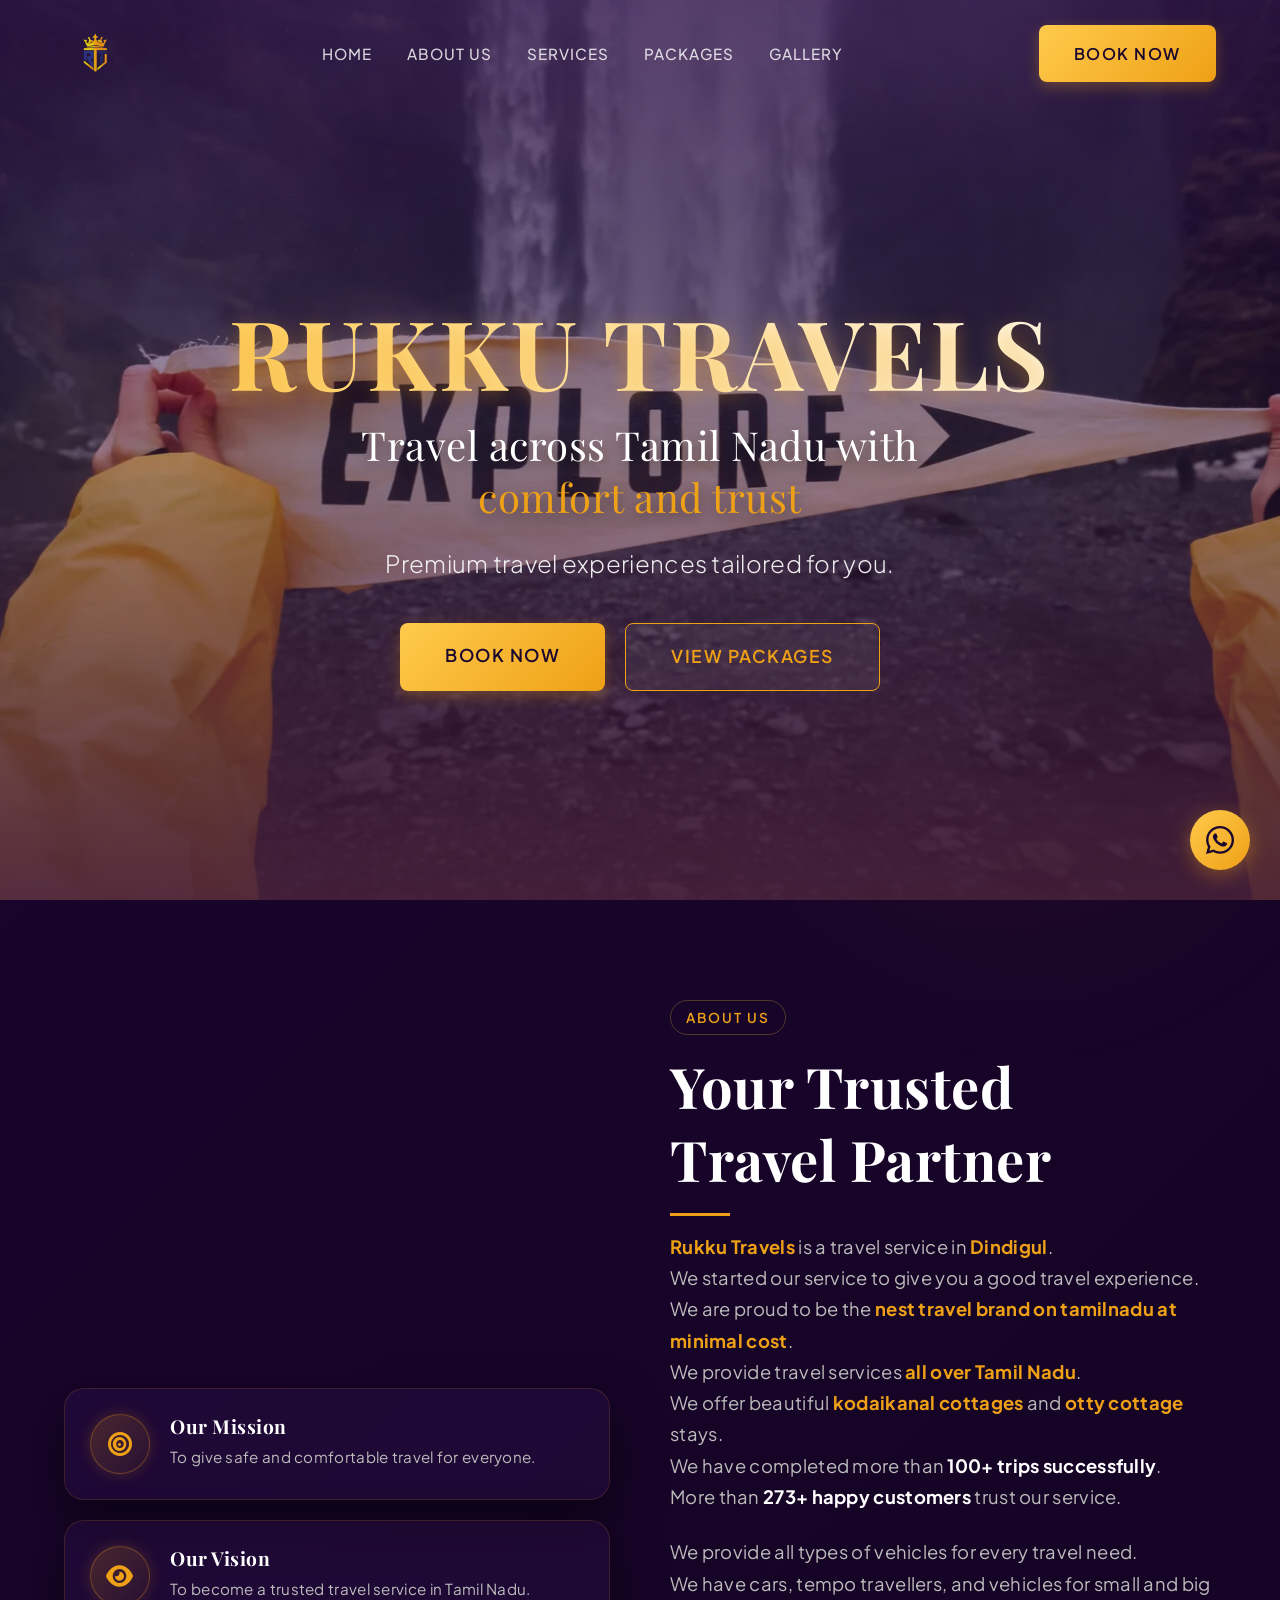
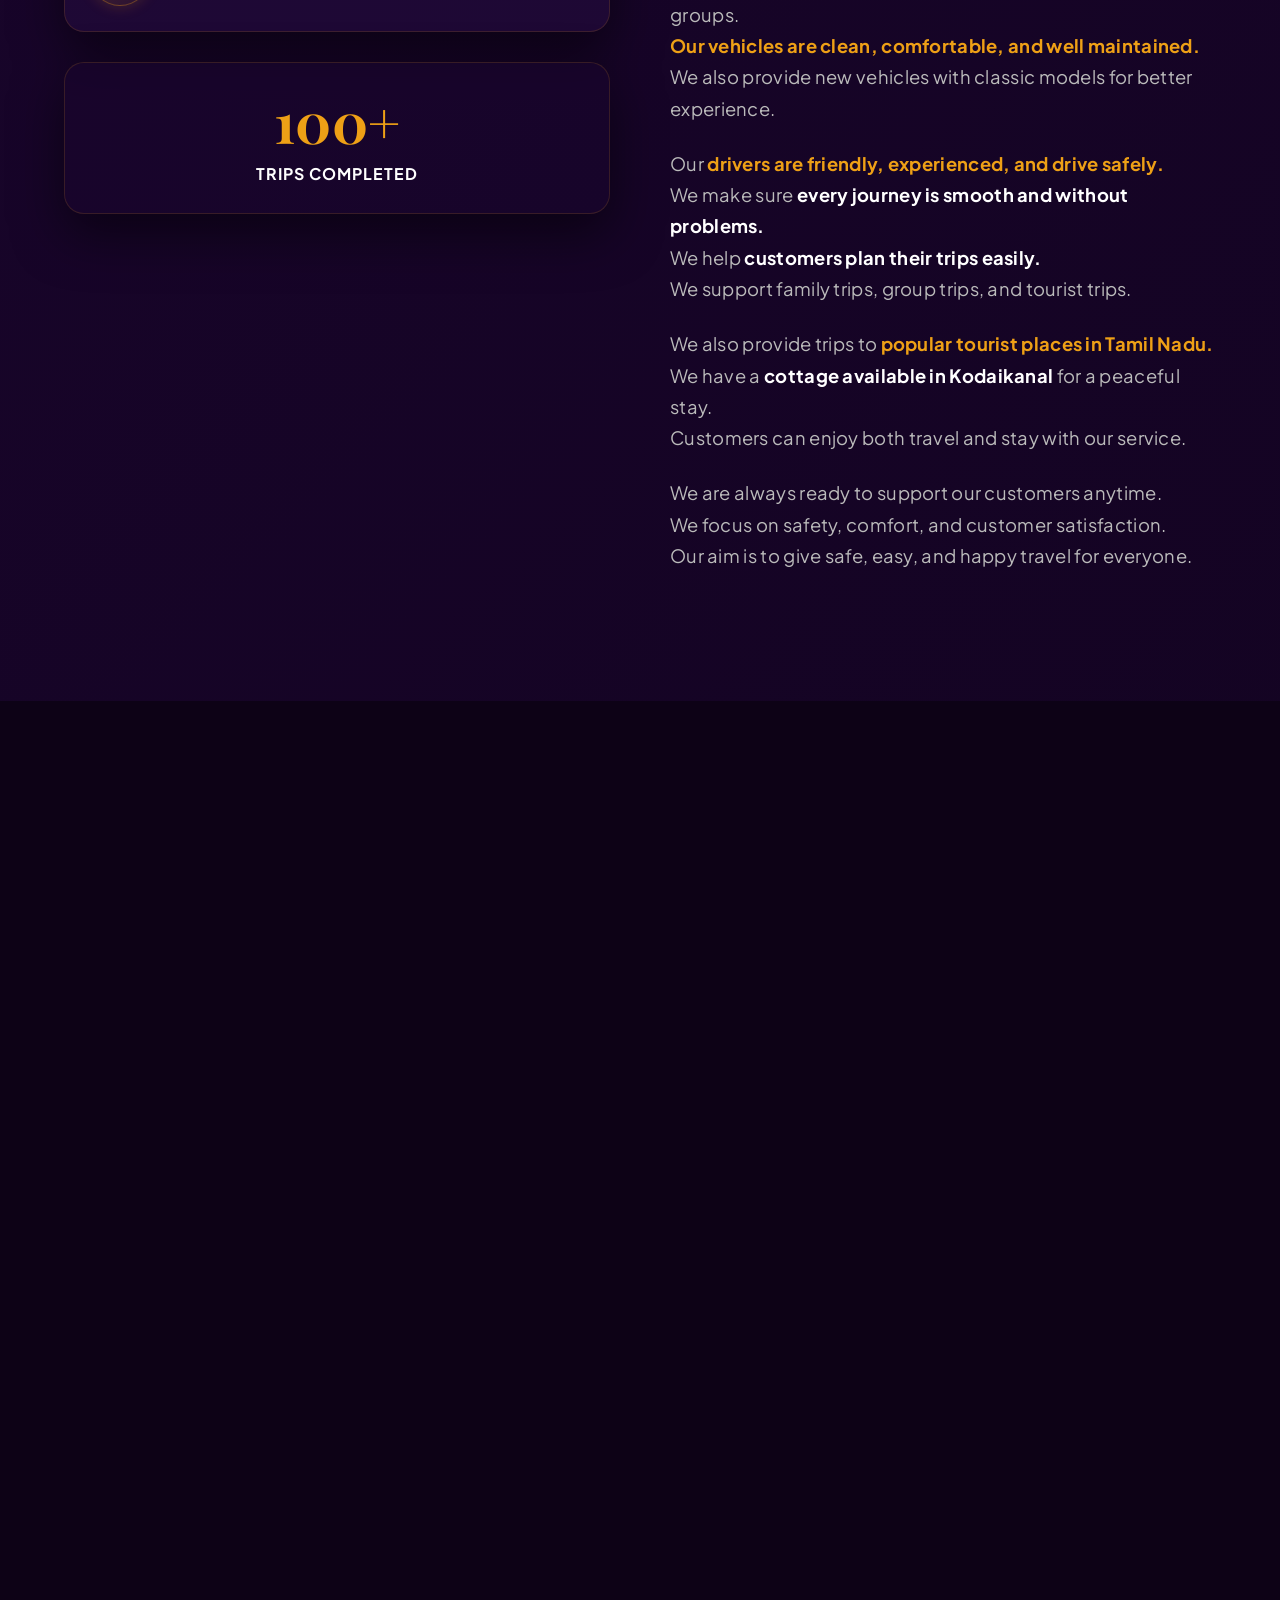
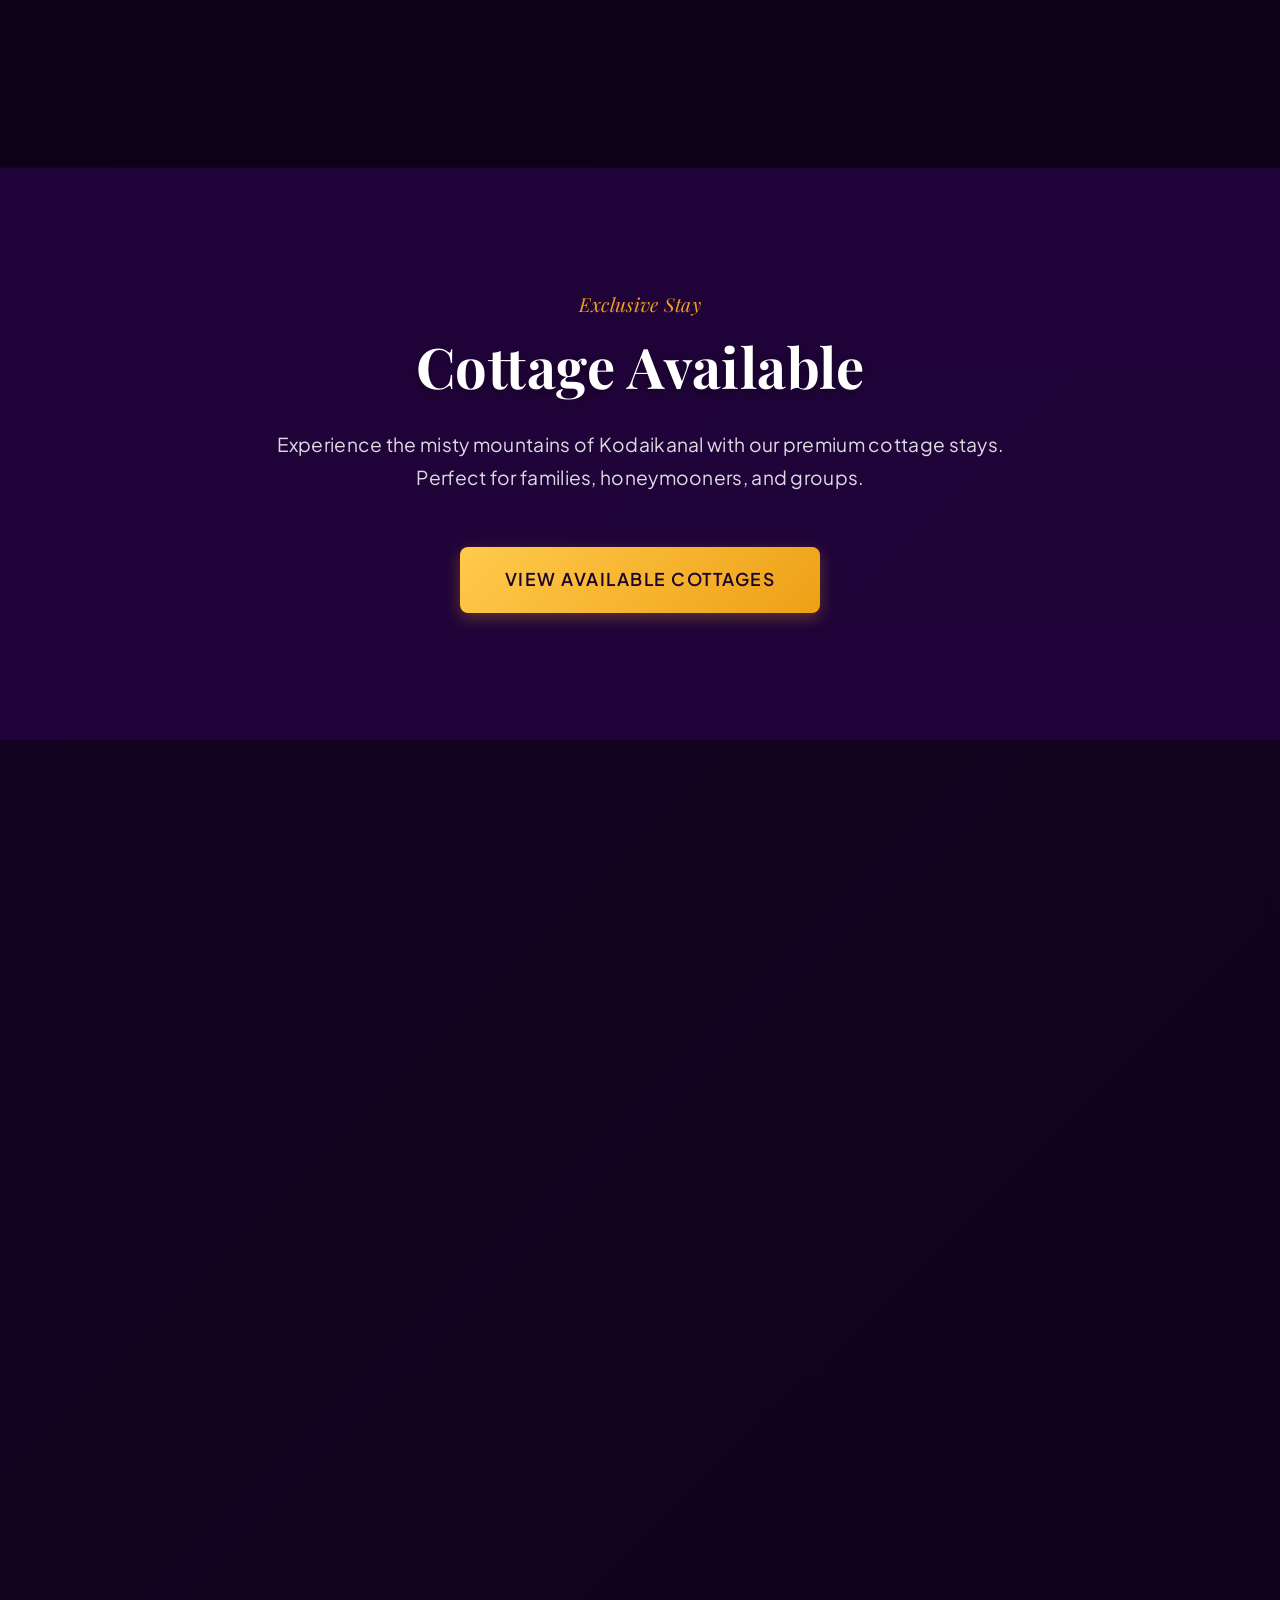
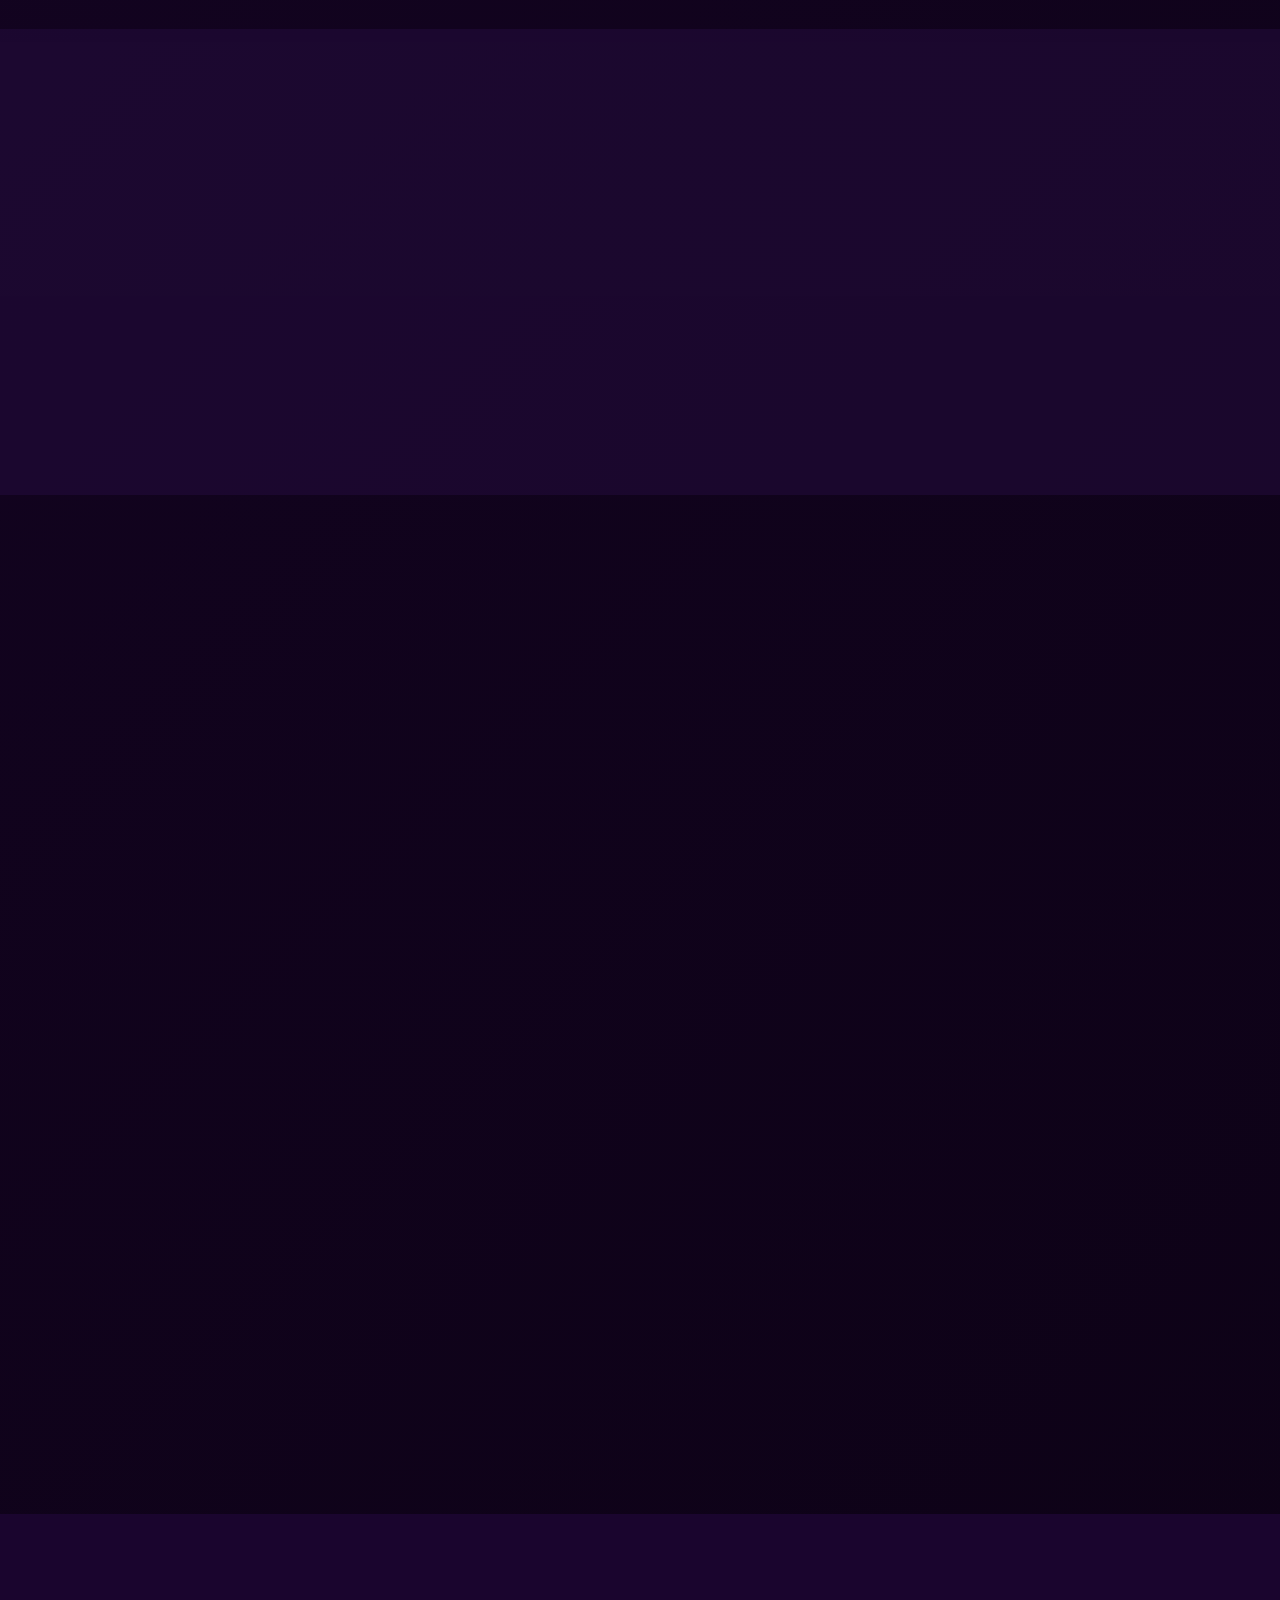
==== commit a37ec7b8: "Fix incorrect Font Awesome integrity hash and add floating WhatsApp button with preloaded inline SVG" ====
--- a/index.html
+++ b/index.html
@@ -51,8 +51,7 @@
     <link rel="preconnect" href="https://fonts.gstatic.com" crossorigin>
     <link rel="dns-prefetch" href="https://cdnjs.cloudflare.com">
     
-    <!-- Font Awesome - Use SELF-HOSTED version if possible (faster) -->
-    <link rel="stylesheet" href="https://cdnjs.cloudflare.com/ajax/libs/font-awesome/6.4.0/css/all.min.css" integrity="sha512-z3gLpd7yknf1YoNbCzqRKc4qyor8gaEXvMvSrfngUlnnSmLbwk0mBiMvVderMDii/cEV0wYDzLY+NaulynS7+w==" crossorigin="anonymous" referrerpolicy="no-referrer">
+    <link rel="stylesheet" href="https://cdnjs.cloudflare.com/ajax/libs/font-awesome/6.4.0/css/all.min.css" integrity="sha512-iecdLmaskl7CVkqkXNQ/ZH/XLlvWZOJyj7Yy7tcenmpD1ypASozpmT/E0iPtmFIB46ZmdtAc9eNBvH0H/ZpiBw==" crossorigin="anonymous" referrerpolicy="no-referrer">
     
     <!-- Google Fonts with font-display=swap for better performance -->
     <link href="https://fonts.googleapis.com/css2?family=Playfair+Display:wght@500;700&family=Plus+Jakarta+Sans:wght@300;400;500;600;700&display=swap" rel="stylesheet">
@@ -416,7 +415,9 @@
 
     <!-- Floating WhatsApp Button -->
     <a href="https://wa.me/919976000500" class="floating-whatsapp" target="_blank" rel="noopener noreferrer" title="Chat with us on WhatsApp">
-        <i class="fa-brands fa-whatsapp"></i>
+        <svg xmlns="http://www.w3.org/2000/svg" viewBox="0 0 448 512" width="32" height="32" fill="currentColor">
+            <path d="M380.9 97.1C339 55.1 283.2 32 223.9 32c-122.4 0-222 99.6-222 222 0 39.1 10.2 77.3 29.6 111L0 480l117.7-30.9c32.4 17.7 68.9 27 106.1 27h.1c122.3 0 224.1-99.6 224.1-222 0-59.3-25.2-115-67.1-157zm-157 341.6c-33.2 0-65.7-8.9-94-25.7l-6.7-4-69.8 18.3L72 359.2l-4.4-7c-18.5-29.4-28.2-63.3-28.2-98.2 0-101.7 82.8-184.5 184.6-184.5 49.3 0 95.6 19.2 130.4 54.1 34.8 34.9 56.2 81.2 56.1 130.5 0 101.8-84.9 184.6-186.6 184.6zm101.2-138.2c-5.5-2.8-32.8-16.2-37.9-18-5.1-1.9-8.8-2.8-12.5 2.8-3.7 5.6-14.3 18-17.6 21.8-3.2 3.7-6.5 4.2-12 1.4-32.6-16.3-54-29.1-75.5-66-5.7-9.8 5.7-9.1 16.3-30.3 1.8-3.7.9-6.9-.5-9.7-1.4-2.8-12.5-30.1-17.1-41.2-4.5-10.8-9.1-9.3-12.5-9.5-3.2-.2-6.9-.2-10.6-.2-3.7 0-9.7 1.4-14.8 6.9-5.1 5.6-19.4 19-19.4 46.3 0 27.3 19.9 53.7 22.6 57.4 2.8 3.7 39.1 59.7 94.8 83.8 35.2 15.2 49 16.5 66.6 13.9 10.7-1.6 32.8-13.4 37.4-26.4 4.6-13 4.6-24.1 3.2-26.4-1.3-2.5-5-3.9-10.5-6.6z"/>
+        </svg>
     </a>
 
     <!-- Lightbox -->
--- a/css/styles.css
+++ b/css/styles.css
@@ -1236,7 +1236,6 @@
     box-shadow: 0 5px 20px rgba(238, 160, 22, 0.4);
     z-index: 1000;
     transition: transform 0.4s ease, box-shadow 0.4s ease, border-color 0.4s ease, background 0.4s ease, color 0.4s ease;
-    animation: bounce 2s infinite;
 }
 
 .floating-whatsapp:hover {
@@ -1246,10 +1245,13 @@
     color: var(--navy-dark);
 }
 
-@keyframes bounce {
-    0%, 20%, 50%, 80%, 100% {transform: translateY(0);}
-    40% {transform: translateY(-20px);}
-    60% {transform: translateY(-10px);}
+.floating-whatsapp svg {
+    animation: whatsapp-bounce 2s infinite ease-in-out;
+}
+
+@keyframes whatsapp-bounce {
+    0%, 100% { transform: translateY(0); }
+    50% { transform: translateY(-8px); }
 }
 
 /* --- Responsive Layouts --- */
